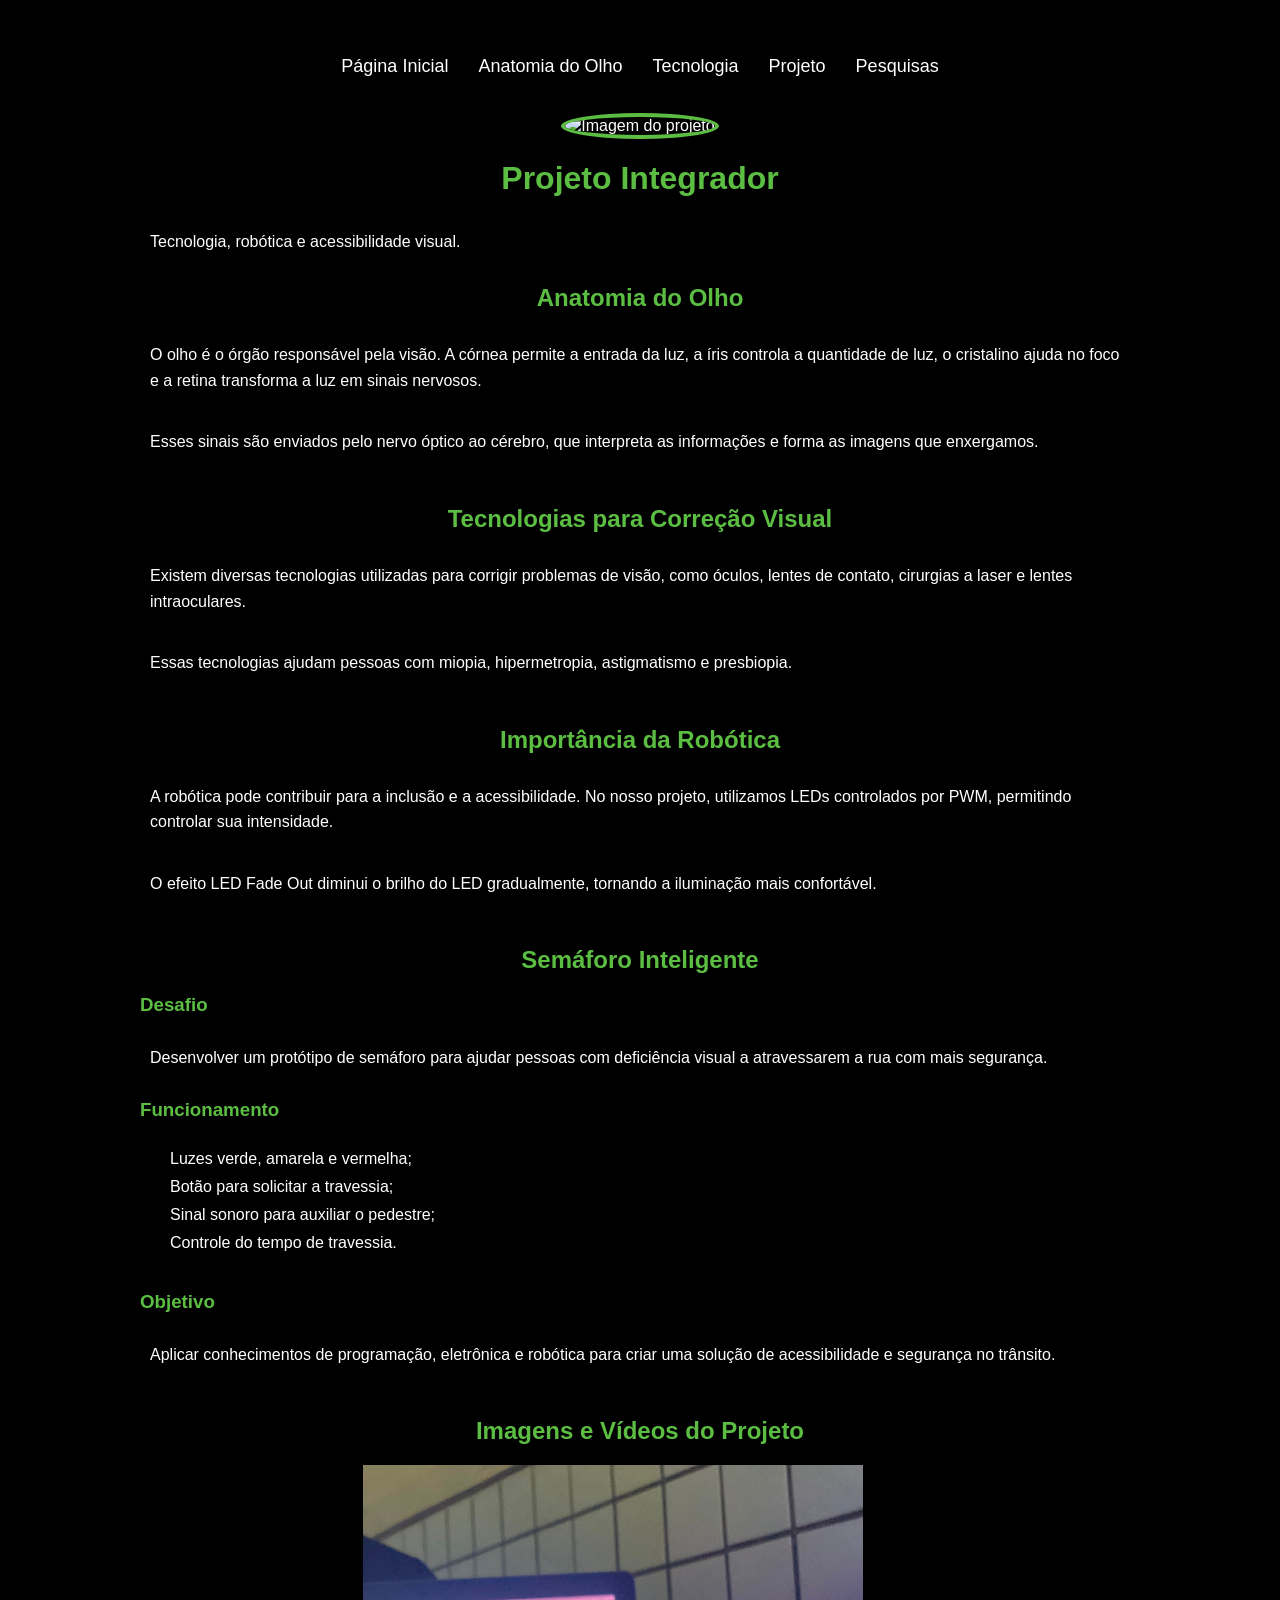
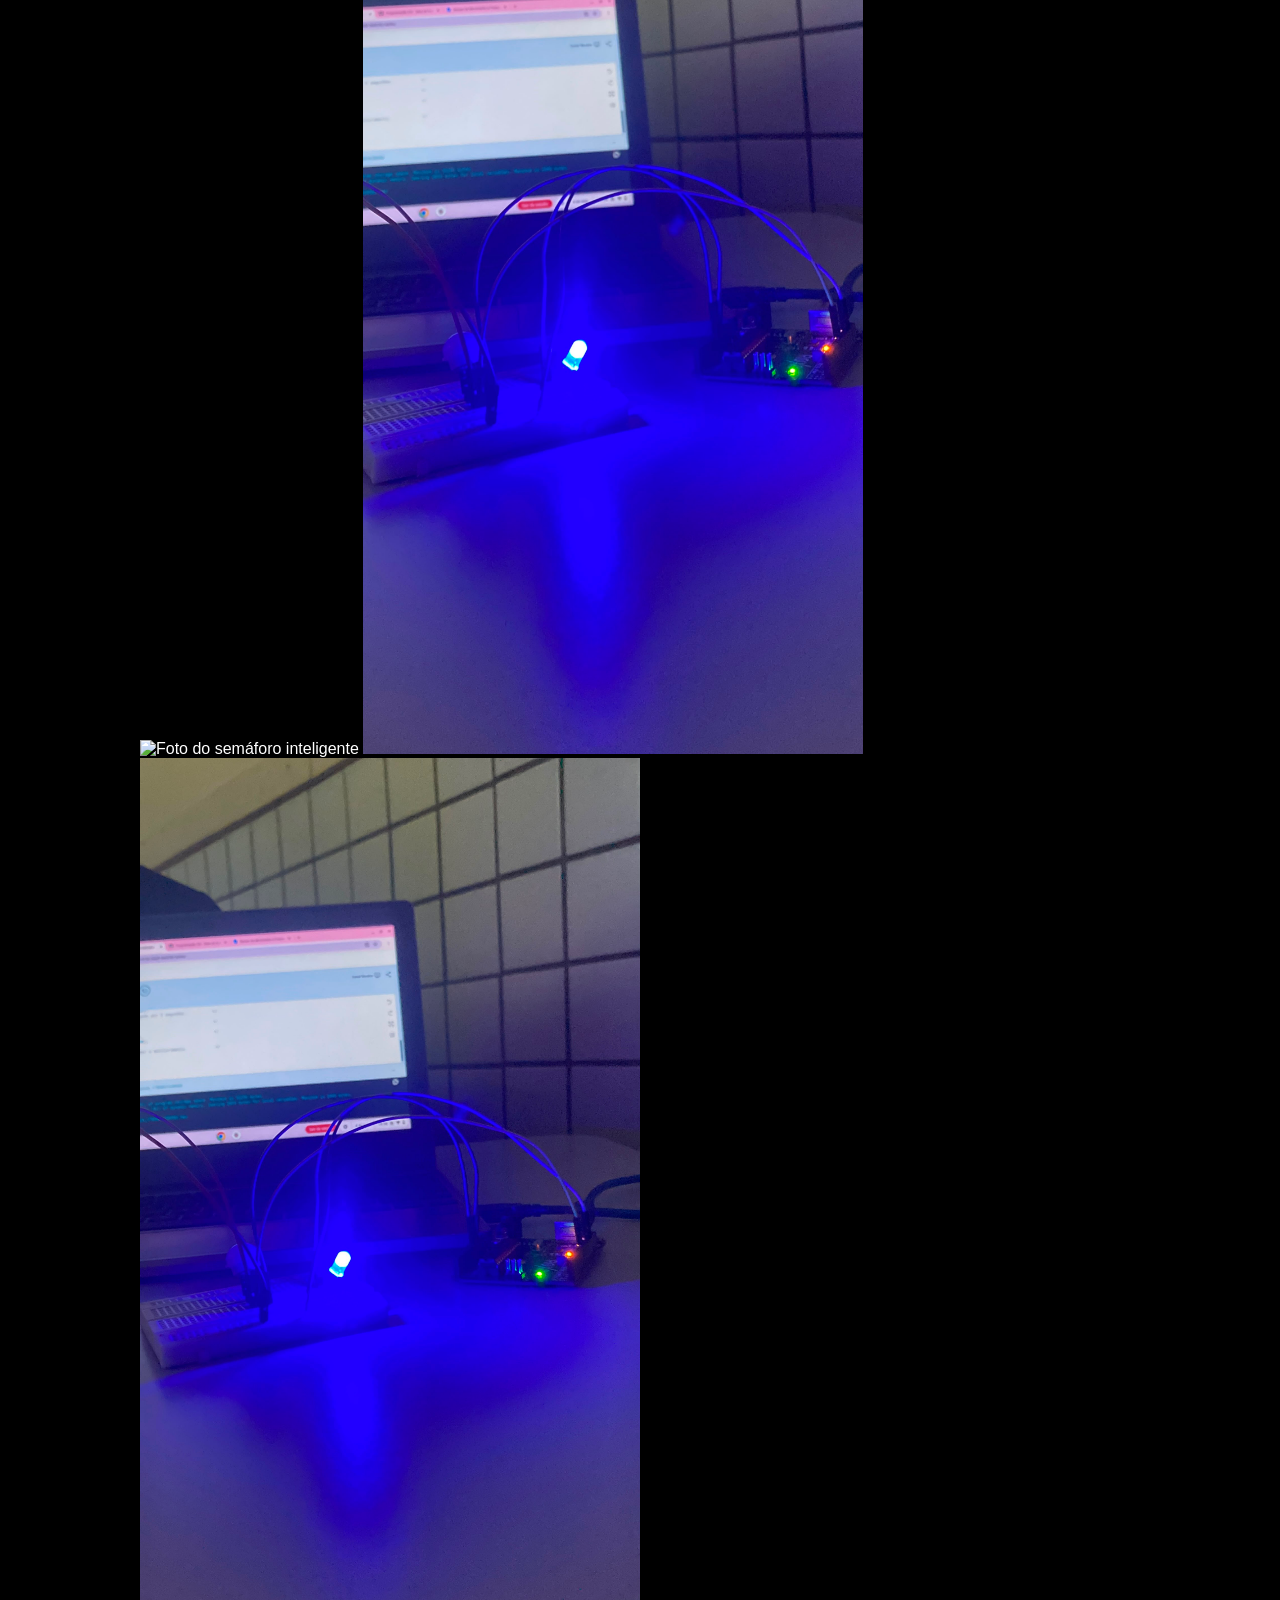
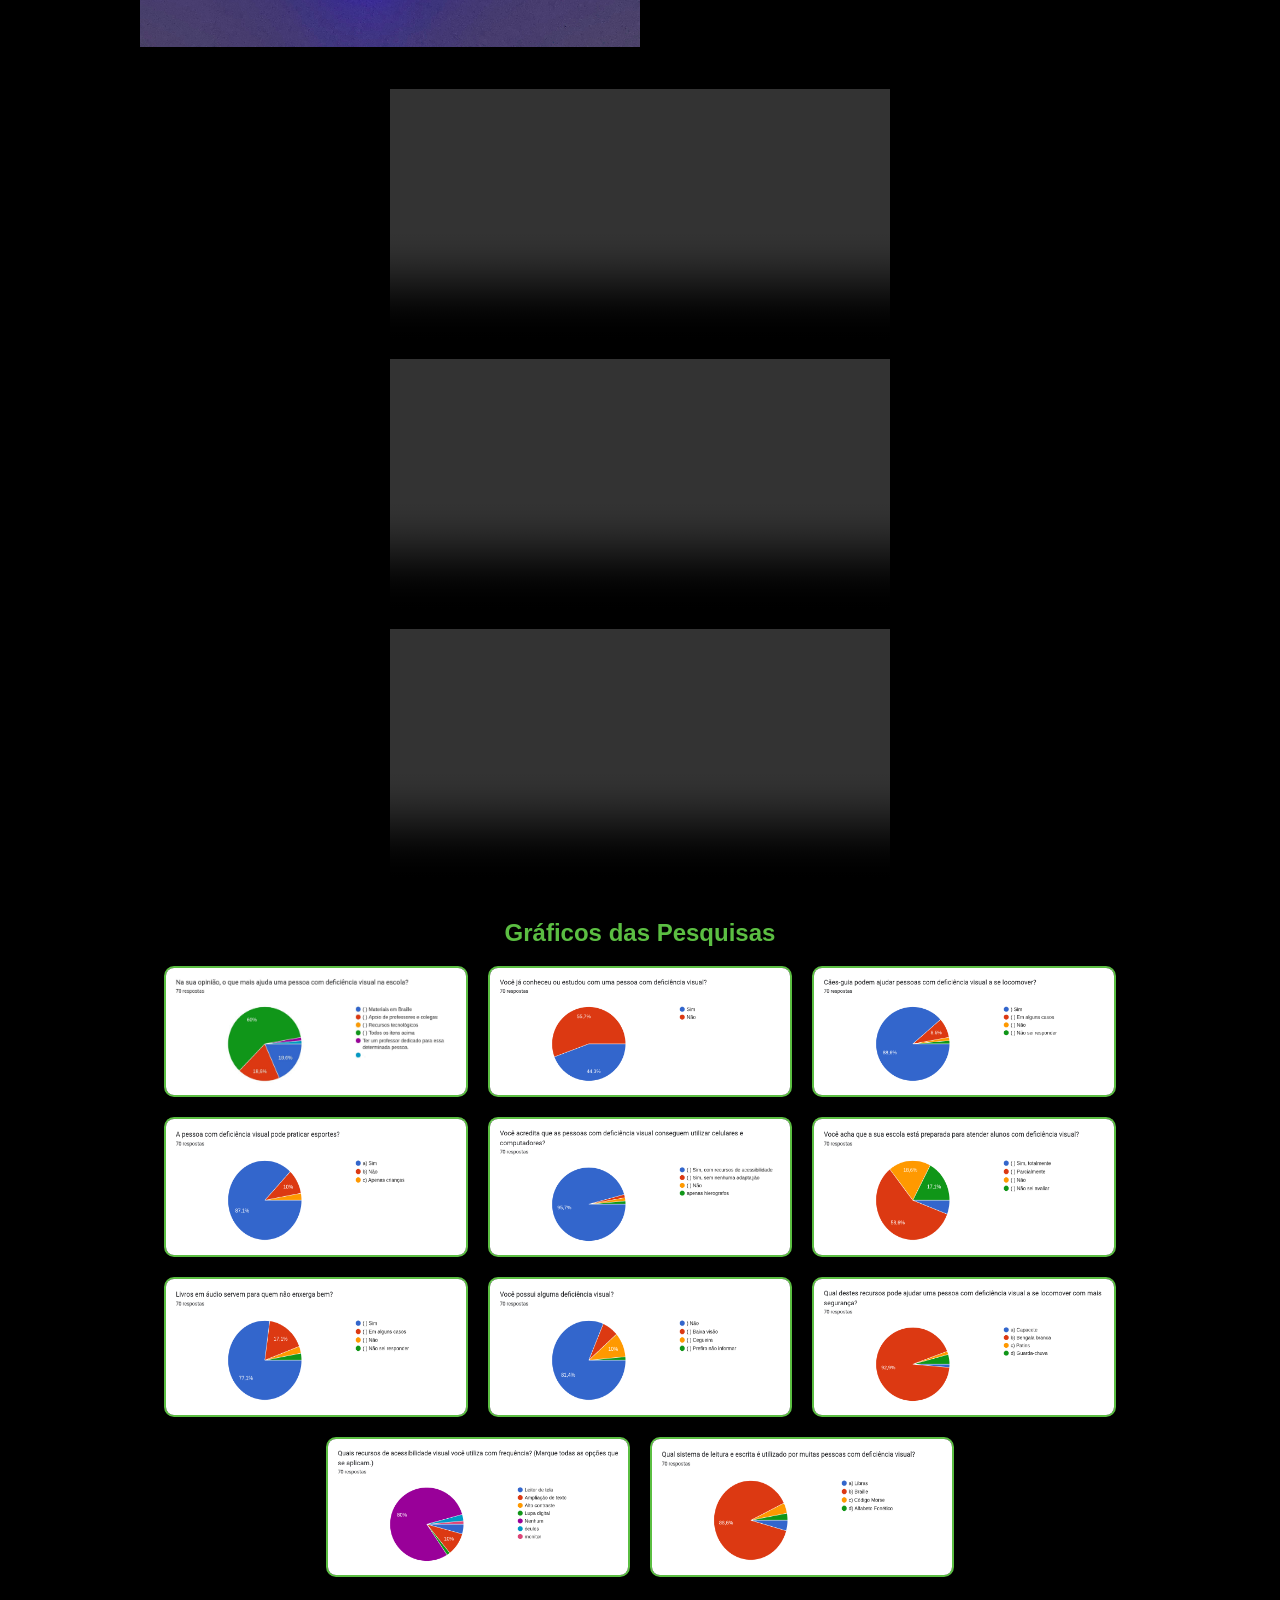
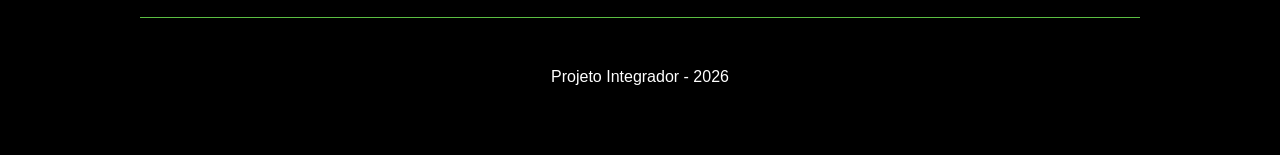
==== index.html @ 828700f5 "mudanca no nome" ====
<!DOCTYPE html>
<html lang="pt-BR">

<head>
    <meta charset="UTF-8">
    <meta name="viewport" content="width=device-width, initial-scale=1.0">

    <title>Projeto Integrador</title>

    <link rel="stylesheet" href="style.css">
</head>

<body>

    <div class="container">

        
        <nav>
            <ul>
                <li><a href="Home.html">Página Inicial</a></li>
                <li><a href="#anatomia">Anatomia do Olho</a></li>
                <li><a href="#tecnologia">Tecnologia</a></li>
                <li><a href="#projeto">Projeto</a></li>
                <li><a href="#pesquisas">Pesquisas</a></li>
            </ul>
        </nav>


    
        <header>
            <div class="center">
                <img src="./img/Adriana.png" alt="Imagem do projeto">
            </div>

            <h1>Projeto Integrador</h1>

            <p>
                Tecnologia, robótica e acessibilidade visual.
            </p>
        </header>


      
        <section id="anatomia">

            <h2>Anatomia do Olho</h2>

            <p>
                O olho é o órgão responsável pela visão. A córnea permite
                a entrada da luz, a íris controla a quantidade de luz,
                o cristalino ajuda no foco e a retina transforma a luz
                em sinais nervosos.
            </p>

            <p>
                Esses sinais são enviados pelo nervo óptico ao cérebro,
                que interpreta as informações e forma as imagens que
                enxergamos.
            </p>

        </section>


        
        <section id="tecnologia">

            <h2>Tecnologias para Correção Visual</h2>

            <p>
                Existem diversas tecnologias utilizadas para corrigir
                problemas de visão, como óculos, lentes de contato,
                cirurgias a laser e lentes intraoculares.
            </p>

            <p>
                Essas tecnologias ajudam pessoas com miopia,
                hipermetropia, astigmatismo e presbiopia.
            </p>

        </section>


     
        <section>

            <h2>Importância da Robótica</h2>

            <p>
                A robótica pode contribuir para a inclusão e a
                acessibilidade. No nosso projeto, utilizamos LEDs
                controlados por PWM, permitindo controlar sua intensidade.
            </p>

            <p>
                O efeito LED Fade Out diminui o brilho do LED
                gradualmente, tornando a iluminação mais confortável.
            </p>

        </section>


  
        <section id="projeto">

            <h2>Semáforo Inteligente</h2>

            <h3>Desafio</h3>

            <p>
                Desenvolver um protótipo de semáforo para ajudar pessoas
                com deficiência visual a atravessarem a rua com mais
                segurança.
            </p>

            <h3>Funcionamento</h3>

            <ul>
                <li>Luzes verde, amarela e vermelha;</li>
                <li>Botão para solicitar a travessia;</li>
                <li>Sinal sonoro para auxiliar o pedestre;</li>
                <li>Controle do tempo de travessia.</li>
            </ul>

            <h3>Objetivo</h3>

            <p>
                Aplicar conhecimentos de programação, eletrônica e
                robótica para criar uma solução de acessibilidade
                e segurança no trânsito.
            </p>

        </section>


        <section>

            <h2>Imagens e Vídeos do Projeto</h2>

            <img  src="./img/FotoSemaforo.jpg"  alt="Foto do semáforo inteligente" width="500">
            <img  src="img/sensor de fumaça para deficientes .jpg"  alt="sensor de fumaça para deficientes" width="500">
            <img  src="img/sensor de movimento.jpg"  alt="sensor de movimento" width="500">
 
            <br><br>

            <video width="500" controls>
                <source
                    src="./img/Video-SemaforoInteligente.mp4"
                    type="video/mp4" >

            </video>
            <video width="500" controls>
                <source
                    src="img/sensor de fumaça.mp4"
                    type="video/mp4" >

            </video>
                        <video width="500" controls>
                <source
                    src="img/video-sensor de movimento.mp4"
                    type="video/mp4" >

            </video>

        </section>


        <section id="pesquisas">

            <h2>Gráficos das Pesquisas</h2>

            <div class="graficos">

                <img src="./Graficos/Grafico-deficiencia.jpg"
                     alt="Gráfico sobre deficiência">

                <img src="./Graficos/Conhece-deficienteVisual.png"
                     alt="Gráfico sobre deficiência visual">

                <img src="./Graficos/CaesGrafico.png"
                     alt="Gráfico sobre cães-guia">

                <img src="./Graficos/DefPraticarEsporte.png"
                     alt="Gráfico sobre prática de esportes">

                <img src="./Graficos/DefusarTac.png"
                     alt="Gráfico sobre tecnologia assistiva">

                <img src="./Graficos/EscolaPreparada.png"
                     alt="Gráfico sobre acessibilidade nas escolas">

                <img src="./Graficos/Livros-em-Audio.png"
                     alt="Gráfico sobre livros em áudio">

                <img src="./Graficos/posui-deficienciVisual.png"
                     alt="Gráfico sobre deficiência visual">

                <img src="./Graficos/Recursos-Ajudar-Pessoas.png"
                     alt="Gráfico sobre recursos de acessibilidade">

                <img src="./Graficos/recursos-de-acessbilidade.png"
                     alt="Gráfico sobre acessibilidade">

                <img src="./Graficos/SistemaLeitura-Escrita.png"
                     alt="Gráfico sobre sistema de leitura e escrita">

            </div>

        </section>


       
        <footer>

            <p>
                Projeto Integrador - 2026
            </p>

        </footer>

    </div>

</body>

</html>
---- style.css ----
body {
    background-color: black;
    color: white;
    font-family: Arial, Helvetica, sans-serif;
    margin: 0;
}

nav {
    padding: 10px;
}

ul {
    display: flex;
    justify-content: center;
    gap: 30px;
    list-style: none;
    padding: 10px;
}

nav a {
    color: white;
    text-decoration: none;
    font-size: 18px;
}

nav a:hover {
    color: #5BBE42;
}

.container {
    max-width: 1000px;
    margin: auto;
    padding: 20px;
}

.center {
    text-align: center;
}



header img {
    width: 200px;
    height: 200px;
    border-radius: 50%;
    border: 4px solid #5BBE42;
}



h1 {
    color: #5BBE42;
    text-align: center;
}

h2 {
    color: #5BBE42;
    text-align: center;
}

h3 {
    color: #5BBE42;
}



p {
    line-height: 1.6;
    padding: 10px;
}



section {
    margin-bottom: 40px;
}



section ul {
    display: block;
    padding: 10px 30px;
}

section li {
    margin-bottom: 10px;
}



video {
    width: 500px;
    max-width: 100%;
    display: block;
    margin: 20px auto;
}



.graficos {
    display: flex;
    flex-wrap: wrap;
    justify-content: center;
    gap: 20px;
}

.graficos img {
    width: 300px;
    height: auto;
    border: 2px solid #5BBE42;
    border-radius: 10px;
}



footer {
    text-align: center;
    border-top: 1px solid #5BBE42;
    margin-top: 30px;
    padding: 20px;
}
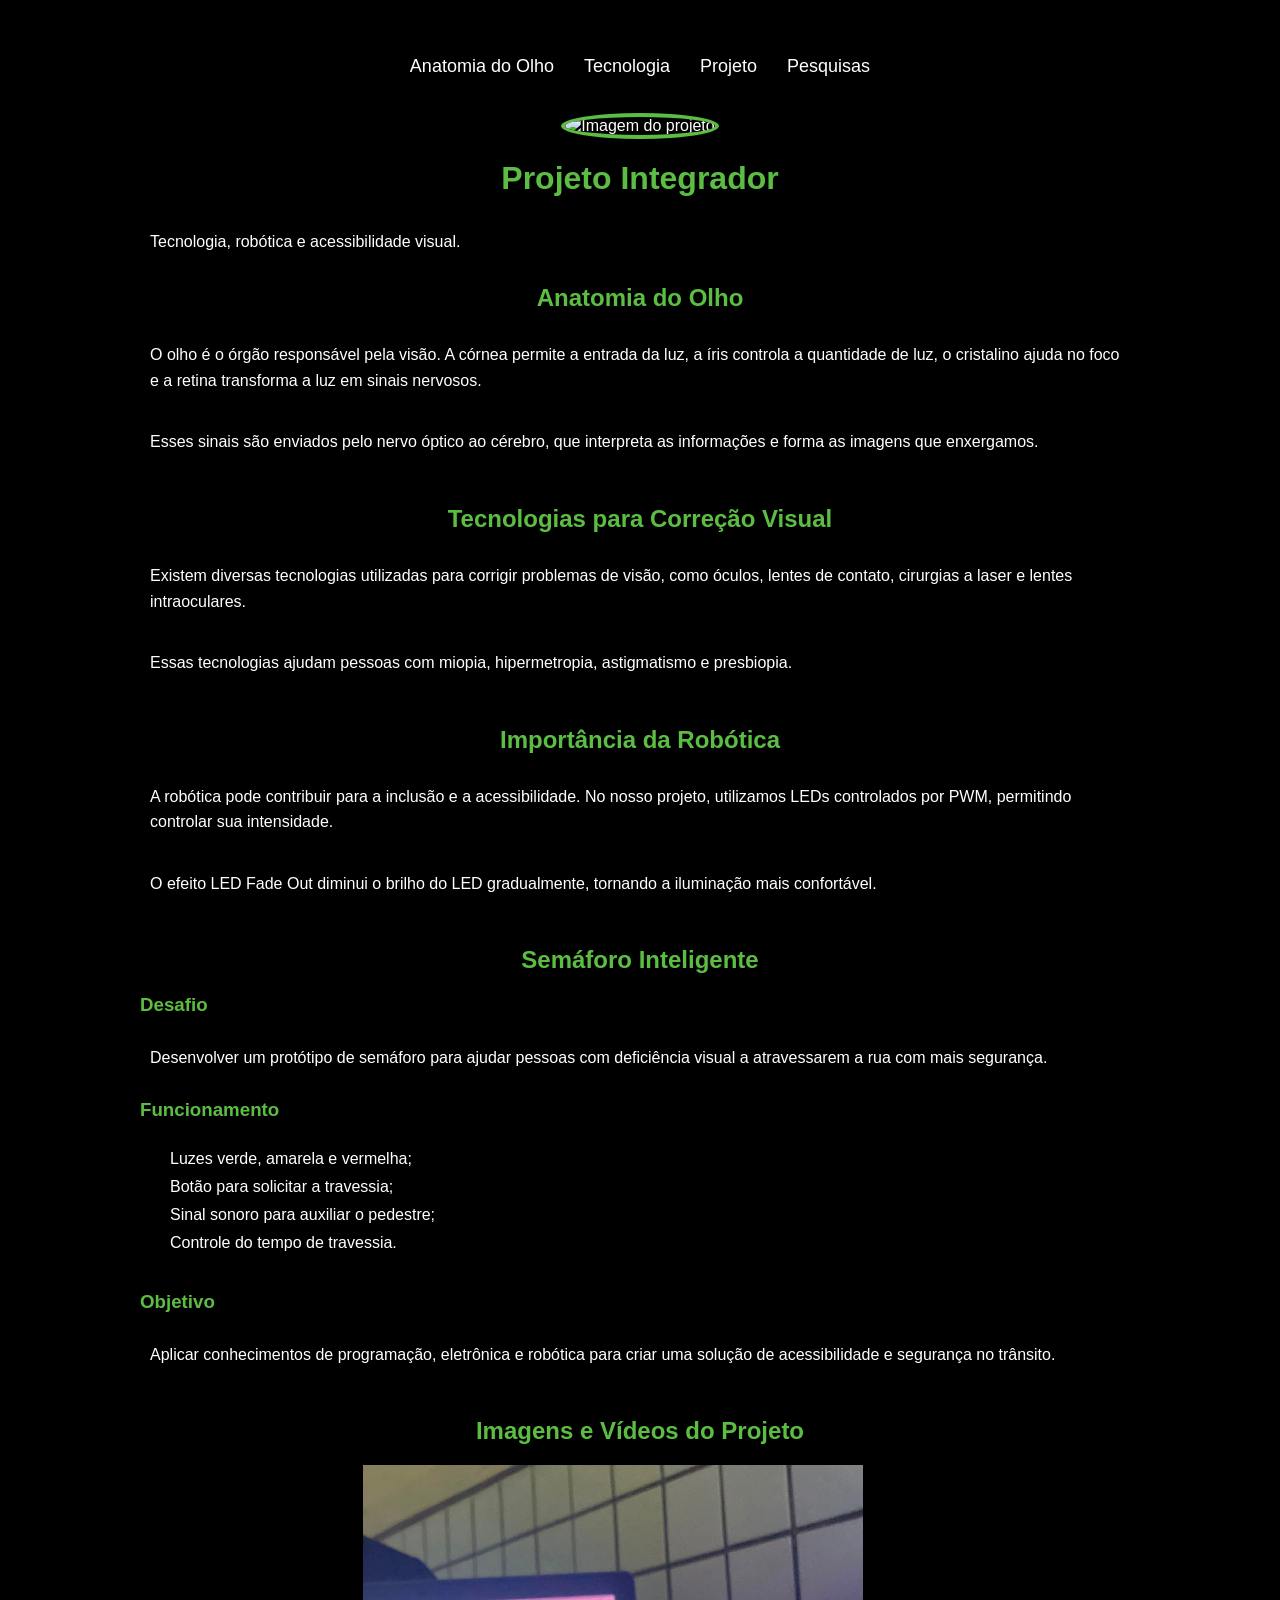
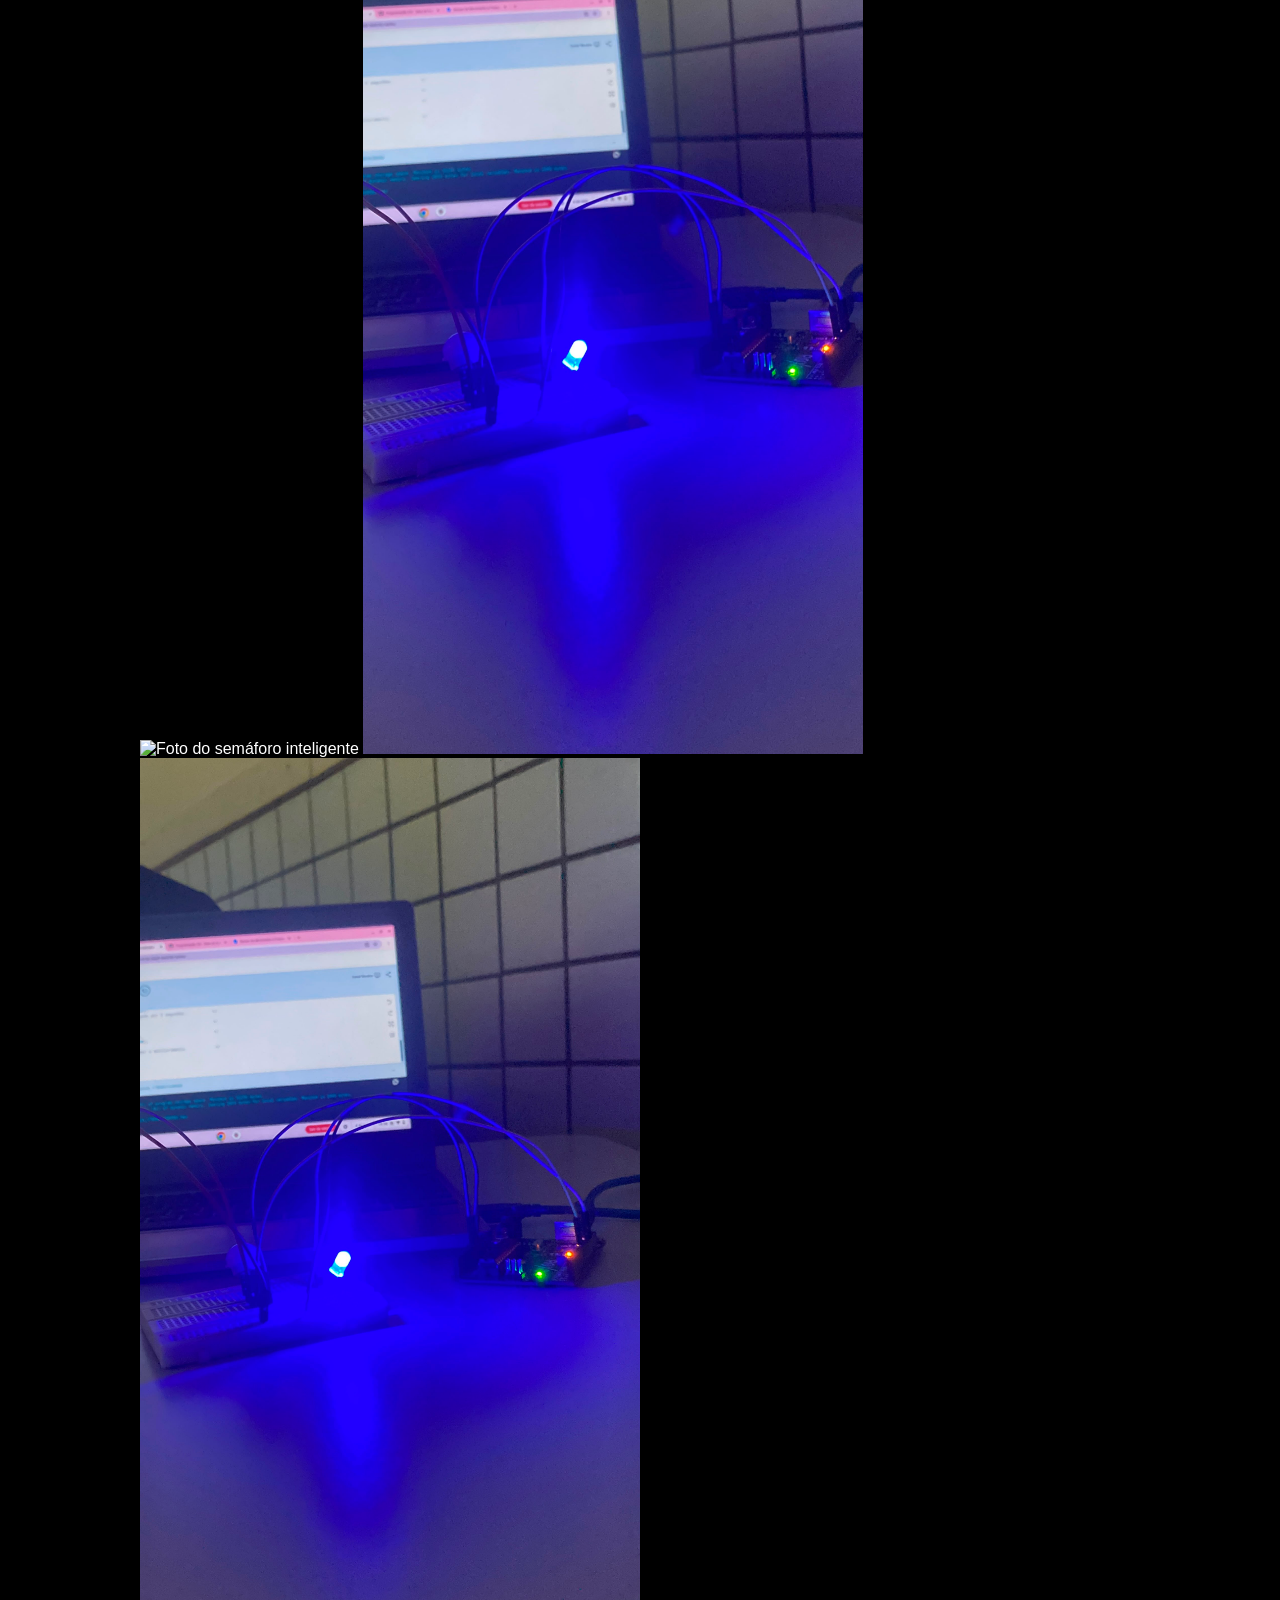
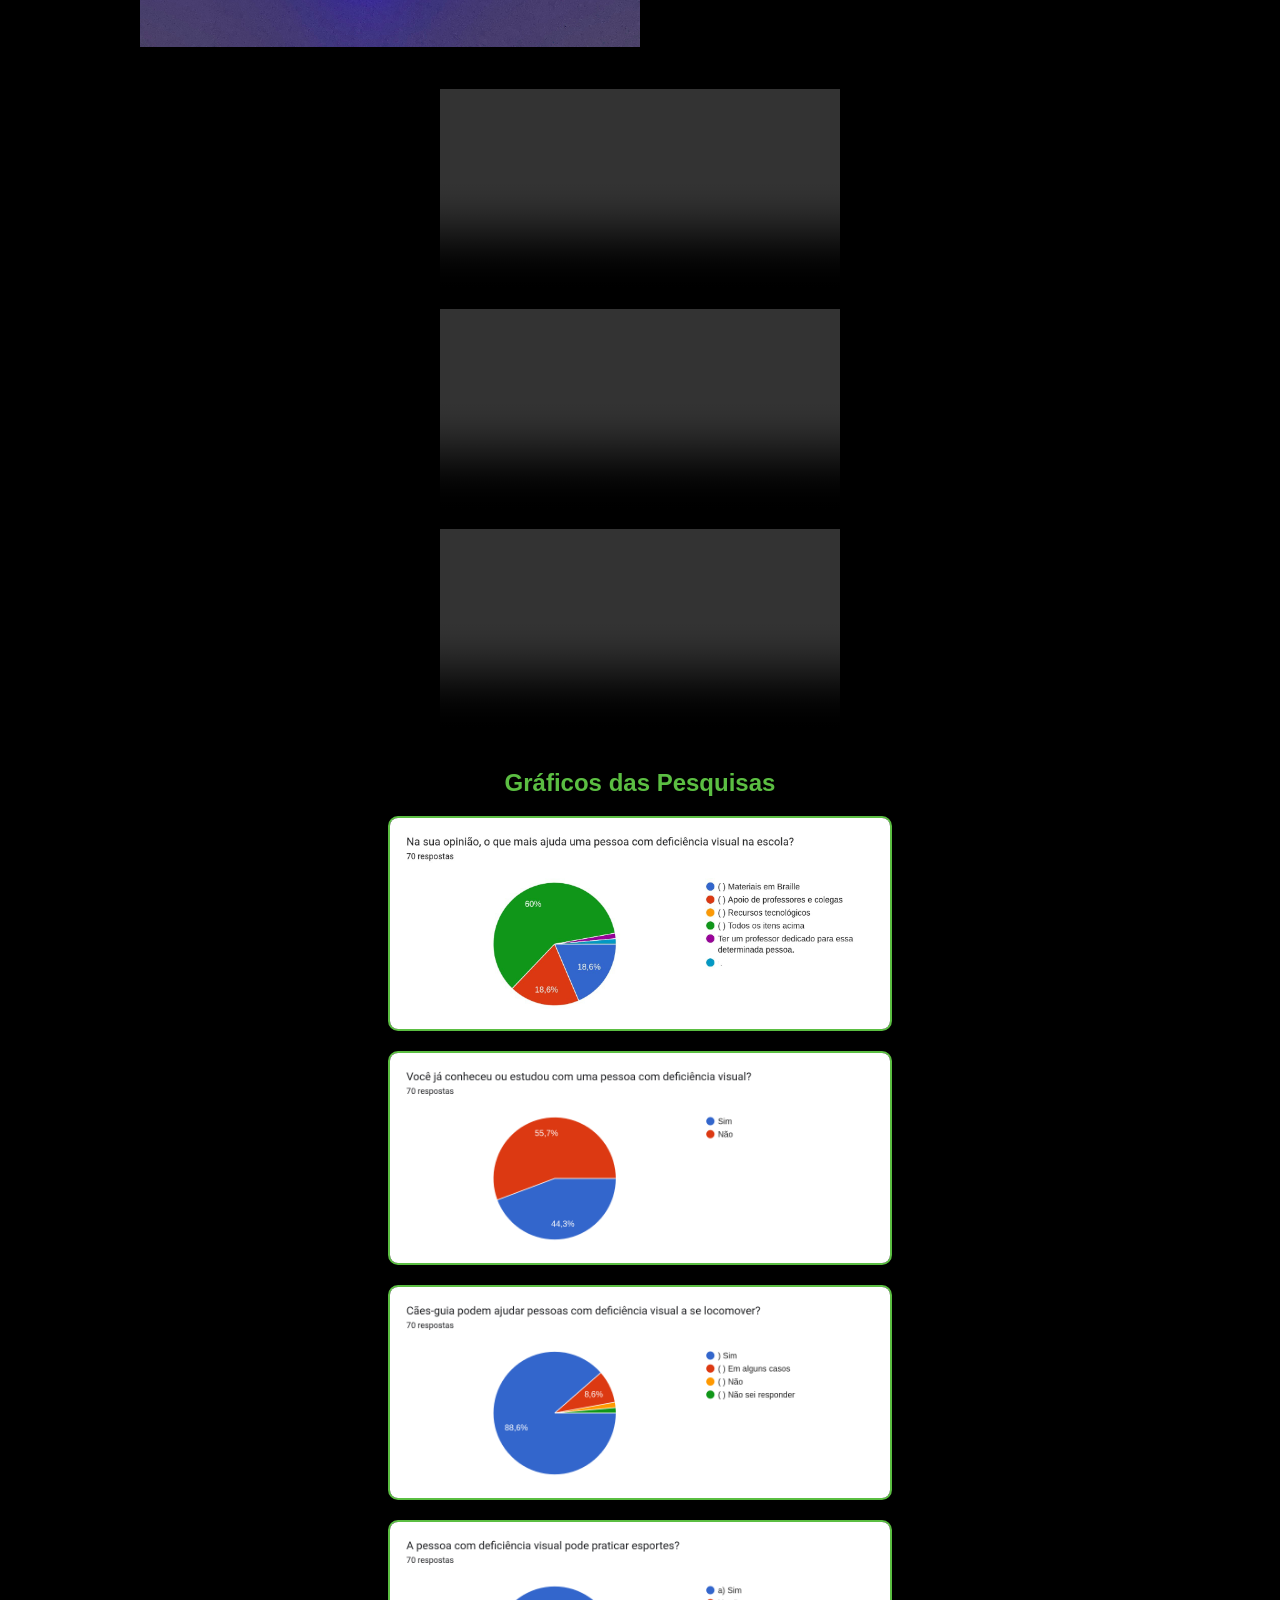
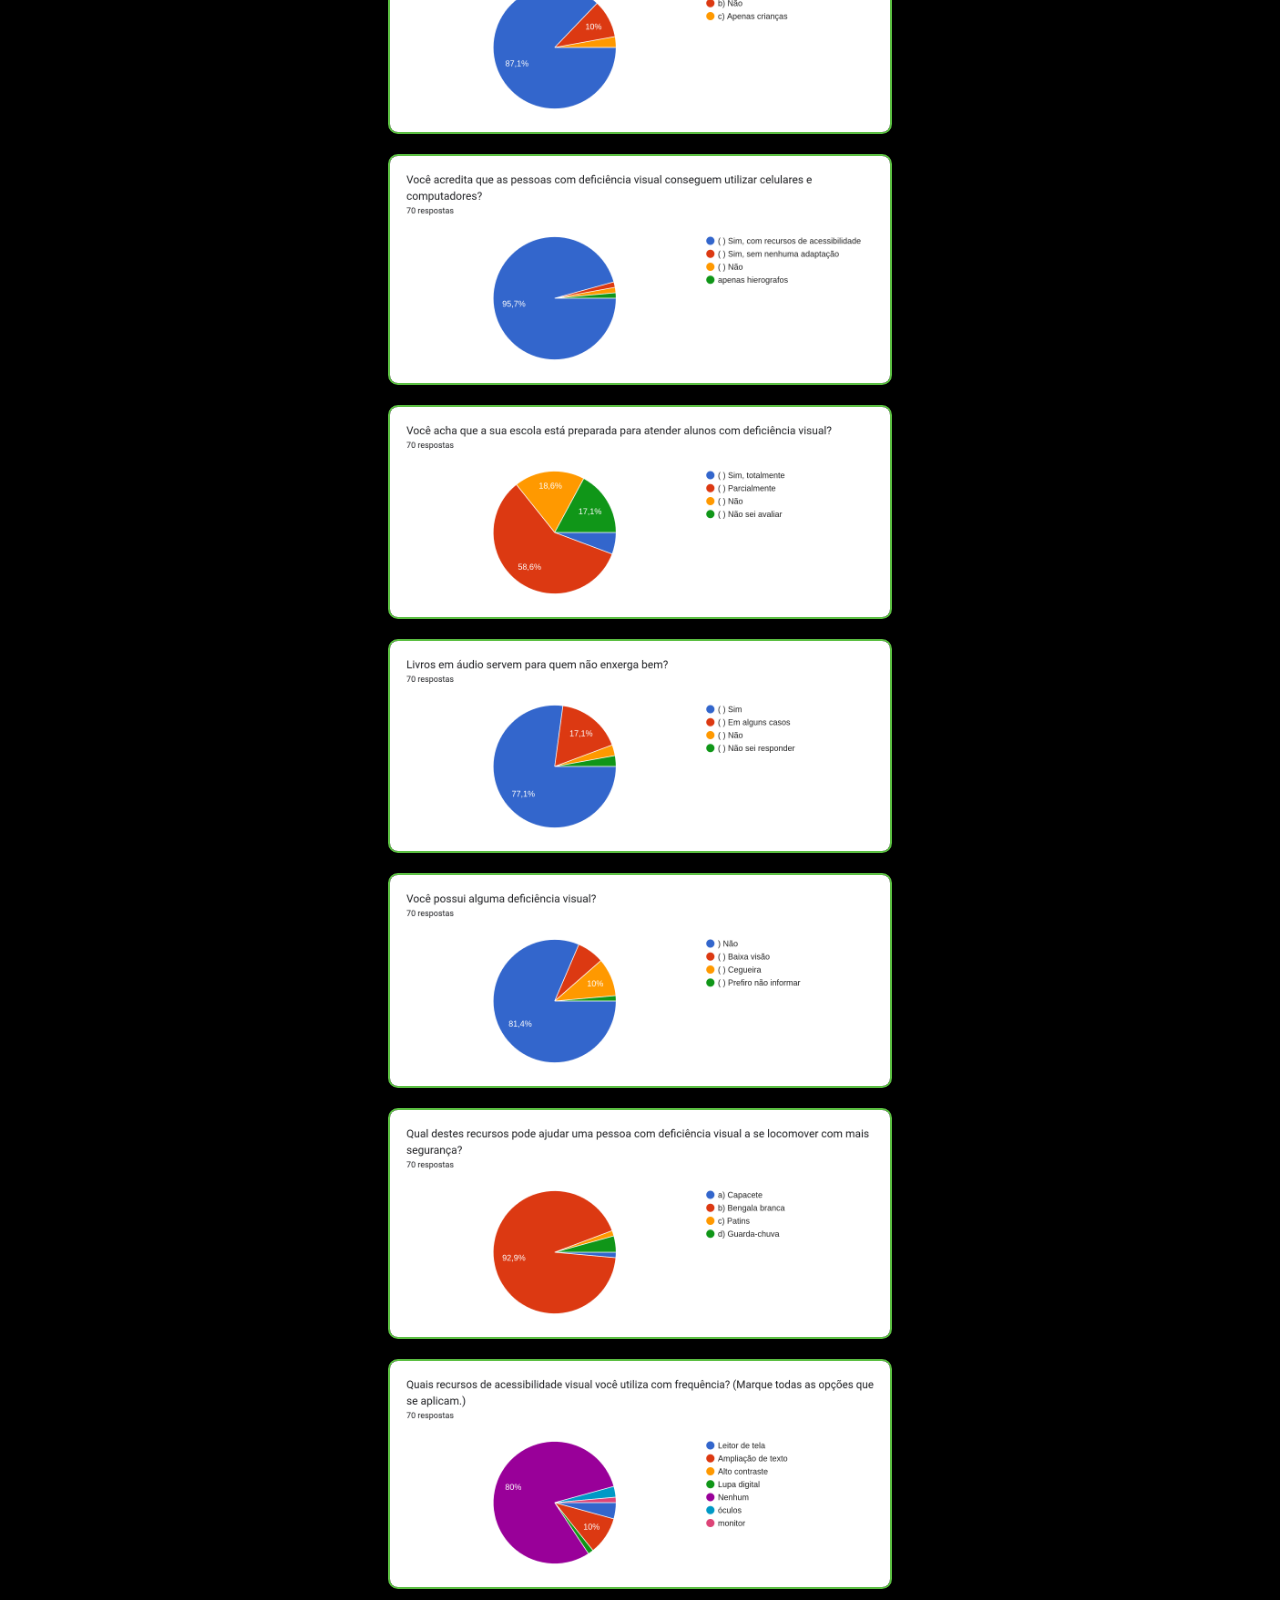
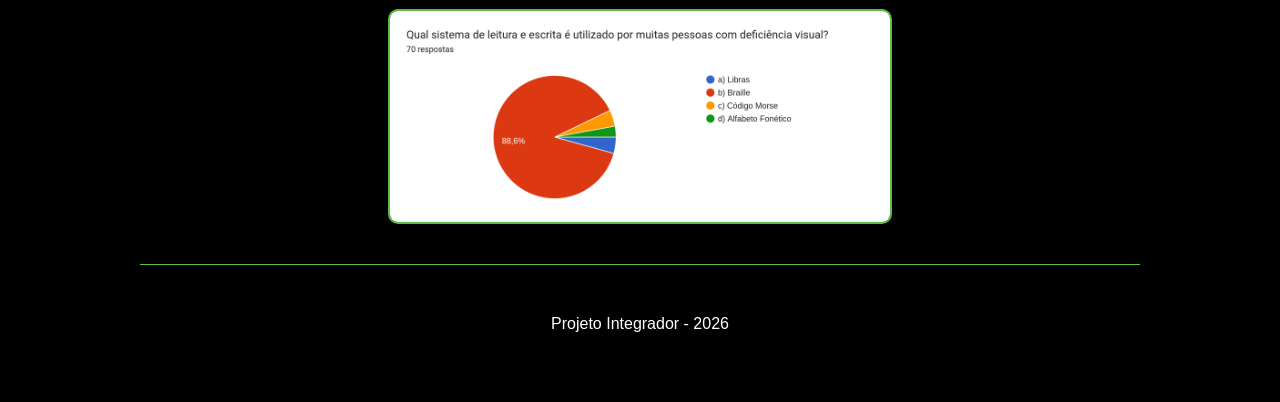
==== commit 239e6943: "remodelacao do tamanho da imagem e video" ====
--- a/index.html
+++ b/index.html
@@ -17,7 +17,6 @@
         
         <nav>
             <ul>
-                <li><a href="Home.html">Página Inicial</a></li>
                 <li><a href="#anatomia">Anatomia do Olho</a></li>
                 <li><a href="#tecnologia">Tecnologia</a></li>
                 <li><a href="#projeto">Projeto</a></li>
@@ -145,18 +144,21 @@
             <video width="500" controls>
                 <source
                     src="./img/Video-SemaforoInteligente.mp4"
+                    alt="Video semaforo Inteligente"
                     type="video/mp4" >
 
             </video>
             <video width="500" controls>
                 <source
                     src="img/sensor de fumaça.mp4"
+                    alt="Video sensor de fumaça"
                     type="video/mp4" >
 
             </video>
                         <video width="500" controls>
                 <source
                     src="img/video-sensor de movimento.mp4"
+                    alt="Video sensor de movimento"
                     type="video/mp4" >
 
             </video>
--- a/style.css
+++ b/style.css
@@ -89,7 +89,7 @@
 
 
 video {
-    width: 500px;
+    width: 400px;
     max-width: 100%;
     display: block;
     margin: 20px auto;
@@ -105,7 +105,7 @@
 }
 
 .graficos img {
-    width: 300px;
+    width: 500px;
     height: auto;
     border: 2px solid #5BBE42;
     border-radius: 10px;
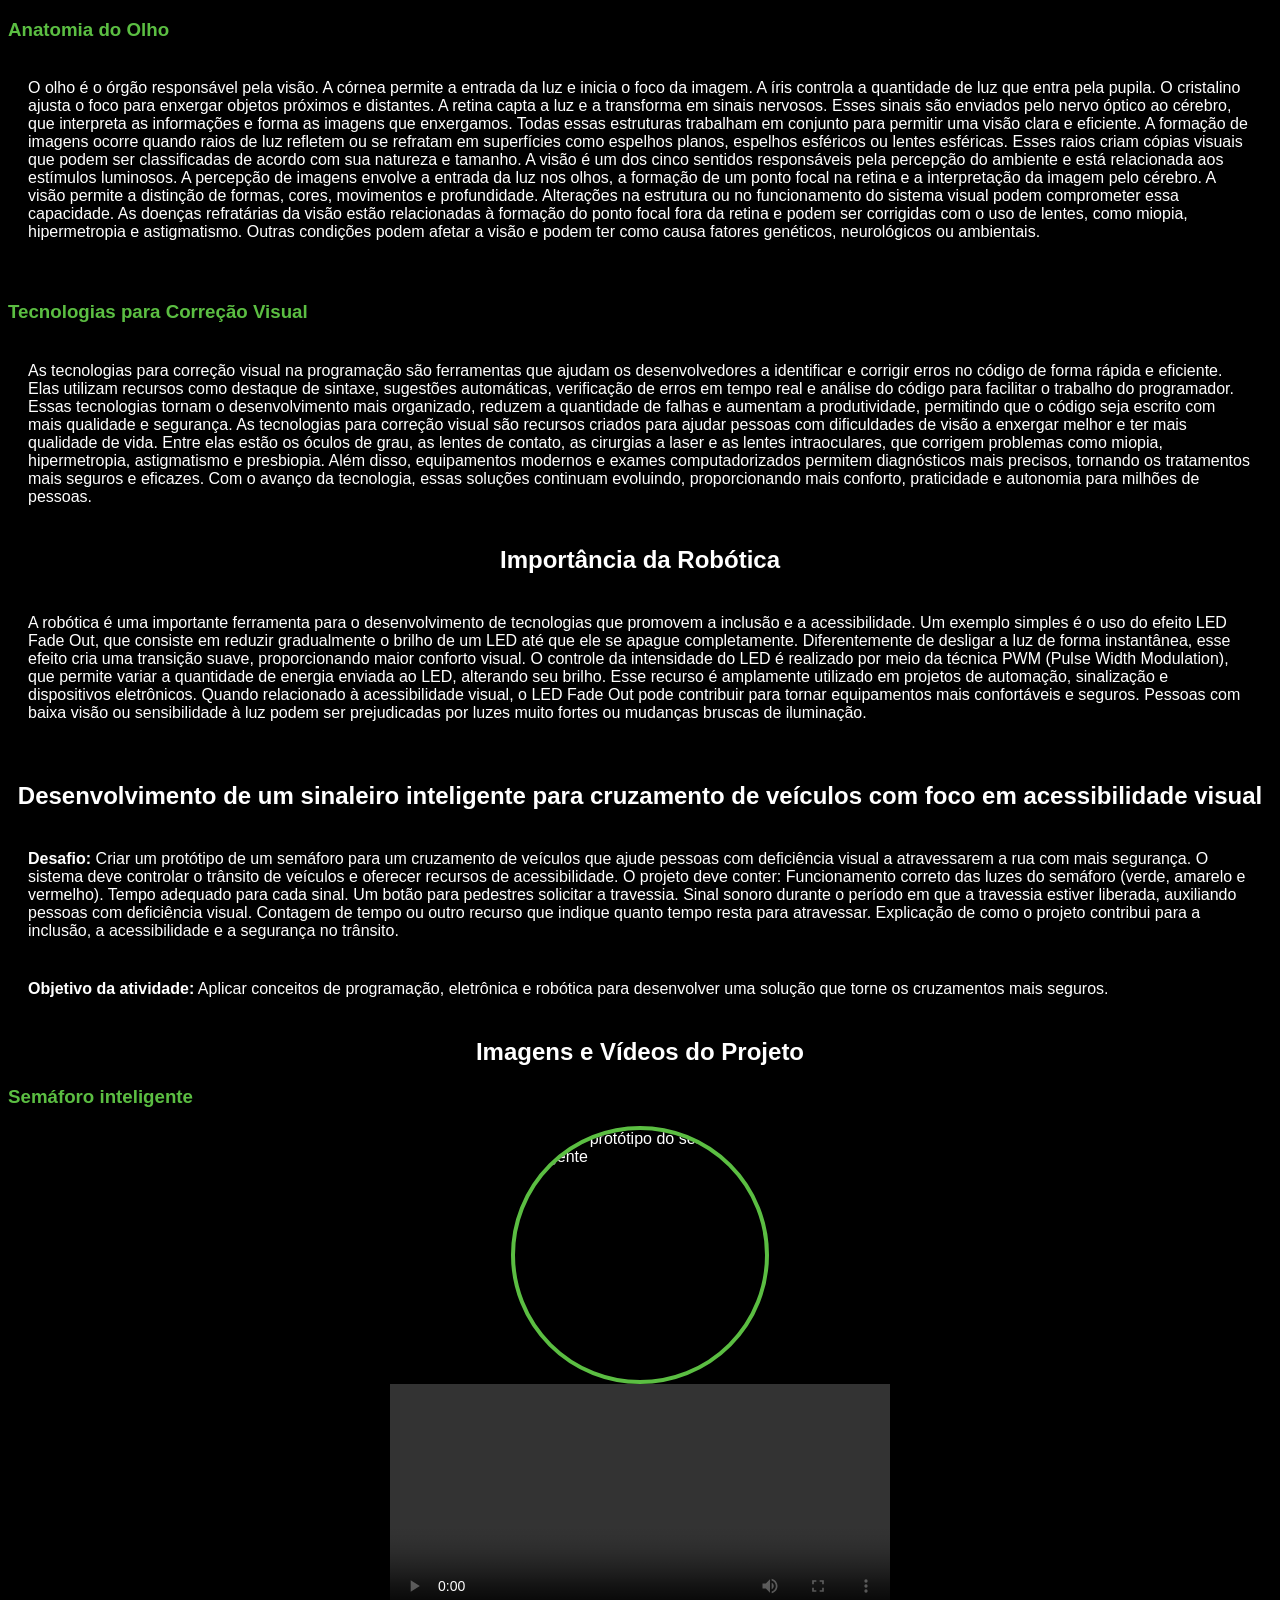
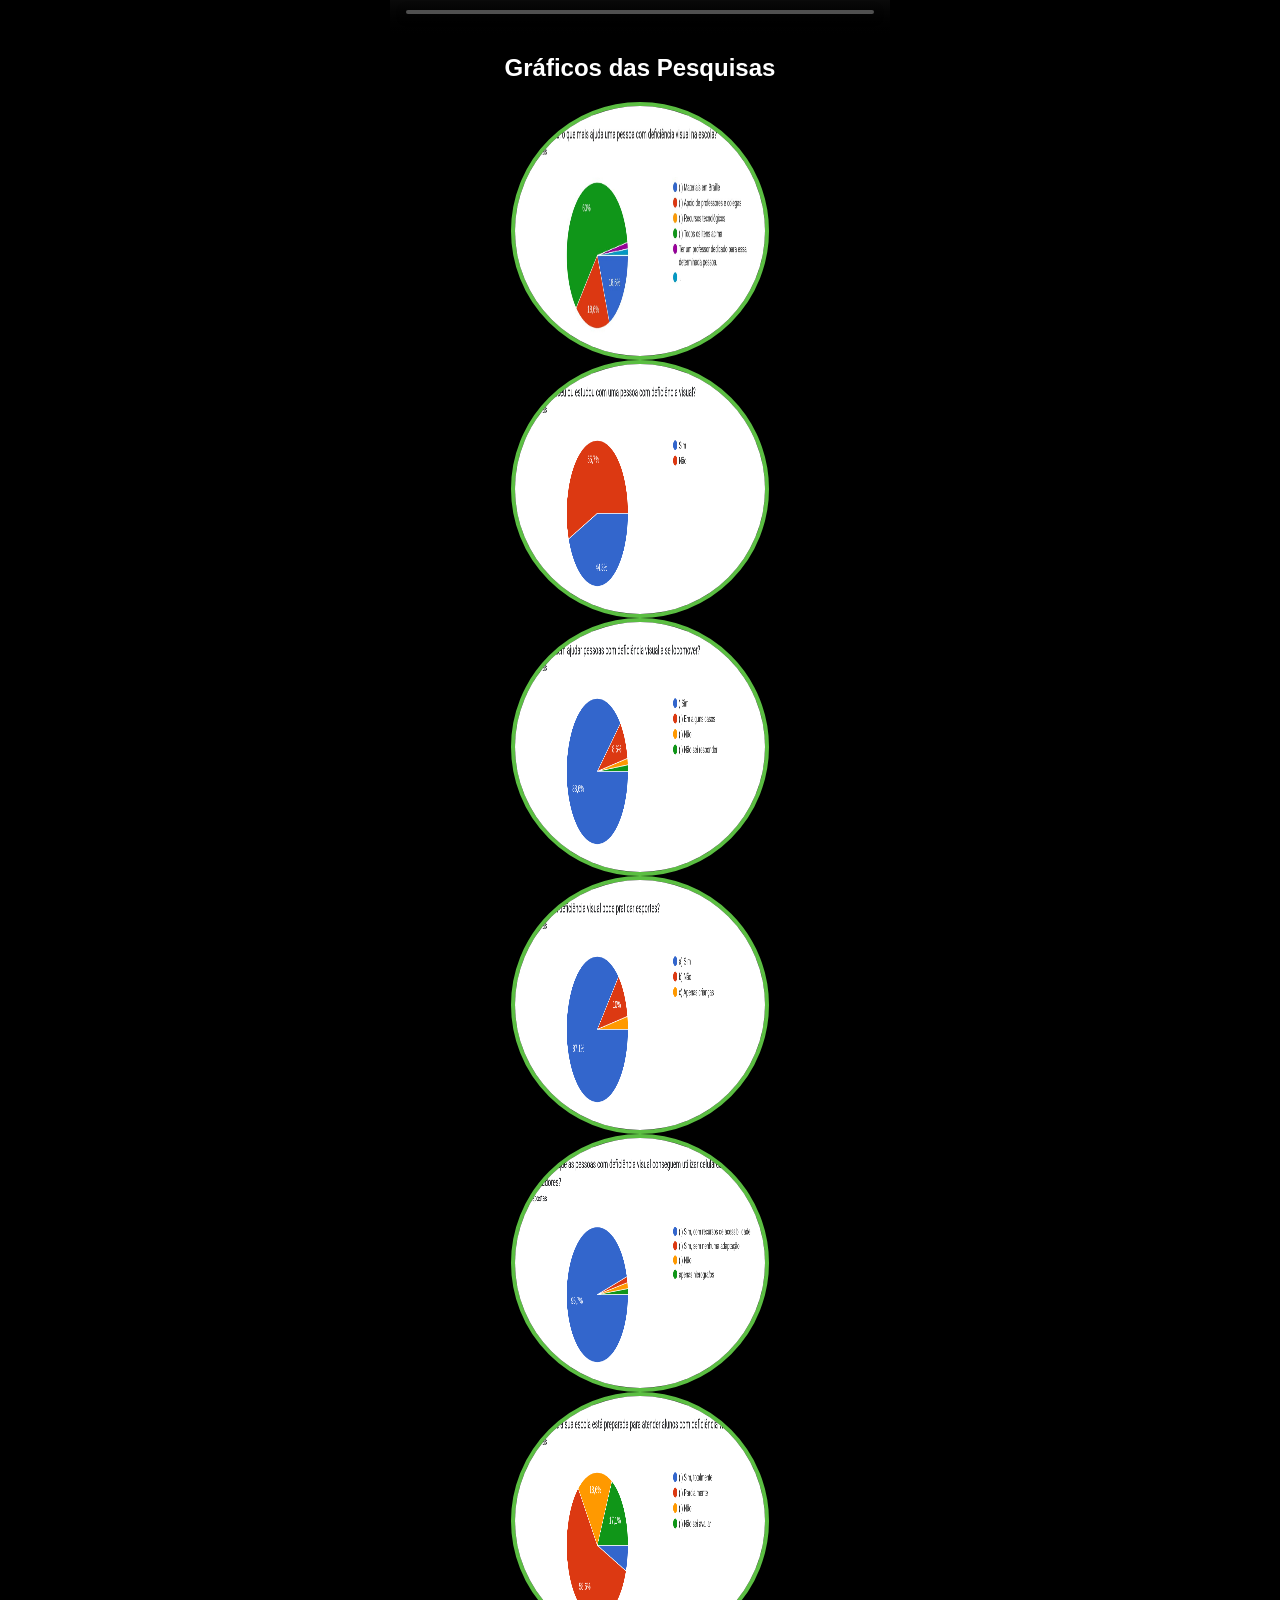
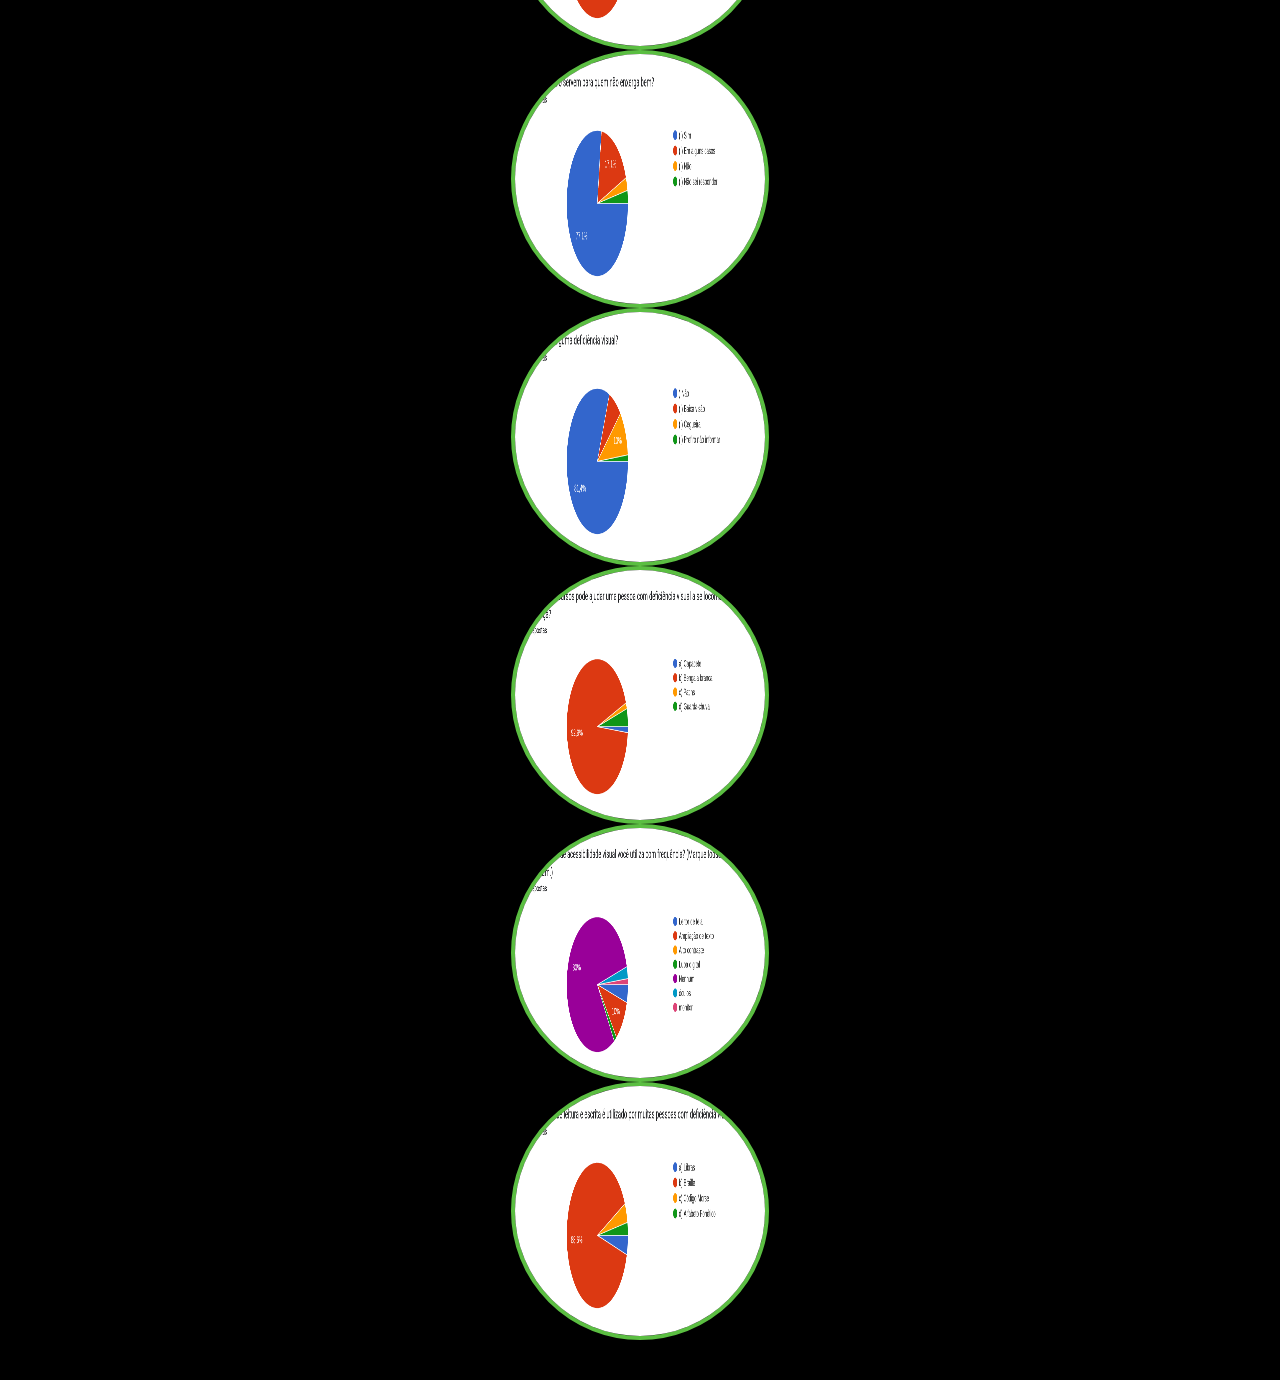
==== commit bc17cd4e: "remodelando" ====
--- a/index.html
+++ b/index.html
@@ -1,8 +1,9 @@
 <!DOCTYPE html>
-<html lang="pt-BR">
+<html lang="pt-br">
 
 <head>
     <meta charset="UTF-8">
+    <meta http-equiv="X-UA-Compatible" content="IE=edge">
     <meta name="viewport" content="width=device-width, initial-scale=1.0">
 
     <title>Projeto Integrador</title>
@@ -12,214 +13,169 @@
 
 <body>
 
-    <div class="container">
+    <header>
 
-        
-        <nav>
-            <ul>
-                <li><a href="#anatomia">Anatomia do Olho</a></li>
-                <li><a href="#tecnologia">Tecnologia</a></li>
-                <li><a href="#projeto">Projeto</a></li>
-                <li><a href="#pesquisas">Pesquisas</a></li>
-            </ul>
-        </nav>
-
-
-    
-        <header>
-            <div class="center">
-                <img src="./img/Adriana.png" alt="Imagem do projeto">
-            </div>
-
-            <h1>Projeto Integrador</h1>
+        <section>
+            <h3>Anatomia do Olho</h3>
 
             <p>
-                Tecnologia, robótica e acessibilidade visual.
+                O olho é o órgão responsável pela visão. A córnea permite a entrada da luz e inicia o foco da
+                imagem. A íris controla a quantidade de luz que entra pela pupila. O cristalino ajusta o foco
+                para enxergar objetos próximos e distantes. A retina capta a luz e a transforma em sinais
+                nervosos. Esses sinais são enviados pelo nervo óptico ao cérebro, que interpreta as informações
+                e forma as imagens que enxergamos.
+
+                Todas essas estruturas trabalham em conjunto para permitir uma visão clara e eficiente.
+
+                A formação de imagens ocorre quando raios de luz refletem ou se refratam em superfícies como
+                espelhos planos, espelhos esféricos ou lentes esféricas. Esses raios criam cópias visuais que
+                podem ser classificadas de acordo com sua natureza e tamanho.
+
+                A visão é um dos cinco sentidos responsáveis pela percepção do ambiente e está relacionada aos
+                estímulos luminosos. A percepção de imagens envolve a entrada da luz nos olhos, a formação de um
+                ponto focal na retina e a interpretação da imagem pelo cérebro. A visão permite a distinção de
+                formas, cores, movimentos e profundidade.
+
+                Alterações na estrutura ou no funcionamento do sistema visual podem comprometer essa capacidade.
+                As doenças refratárias da visão estão relacionadas à formação do ponto focal fora da retina e
+                podem ser corrigidas com o uso de lentes, como miopia, hipermetropia e astigmatismo. Outras
+                condições podem afetar a visão e podem ter como causa fatores genéticos, neurológicos ou
+                ambientais.
             </p>
-        </header>
-
-
-      
-        <section id="anatomia">
-
-            <h2>Anatomia do Olho</h2>
-
-            <p>
-                O olho é o órgão responsável pela visão. A córnea permite
-                a entrada da luz, a íris controla a quantidade de luz,
-                o cristalino ajuda no foco e a retina transforma a luz
-                em sinais nervosos.
-            </p>
-
-            <p>
-                Esses sinais são enviados pelo nervo óptico ao cérebro,
-                que interpreta as informações e forma as imagens que
-                enxergamos.
-            </p>
-
         </section>
 
 
-        
-        <section id="tecnologia">
-
-            <h2>Tecnologias para Correção Visual</h2>
+        <section>
+            <h3>Tecnologias para Correção Visual</h3>
 
             <p>
-                Existem diversas tecnologias utilizadas para corrigir
-                problemas de visão, como óculos, lentes de contato,
-                cirurgias a laser e lentes intraoculares.
+                As tecnologias para correção visual na programação são ferramentas que ajudam os desenvolvedores
+                a identificar e corrigir erros no código de forma rápida e eficiente. Elas utilizam recursos
+                como destaque de sintaxe, sugestões automáticas, verificação de erros em tempo real e análise
+                do código para facilitar o trabalho do programador.
+
+                Essas tecnologias tornam o desenvolvimento mais organizado, reduzem a quantidade de falhas e
+                aumentam a produtividade, permitindo que o código seja escrito com mais qualidade e segurança.
+
+                As tecnologias para correção visual são recursos criados para ajudar pessoas com dificuldades
+                de visão a enxergar melhor e ter mais qualidade de vida. Entre elas estão os óculos de grau,
+                as lentes de contato, as cirurgias a laser e as lentes intraoculares, que corrigem problemas
+                como miopia, hipermetropia, astigmatismo e presbiopia.
+
+                Além disso, equipamentos modernos e exames computadorizados permitem diagnósticos mais precisos,
+                tornando os tratamentos mais seguros e eficazes. Com o avanço da tecnologia, essas soluções
+                continuam evoluindo, proporcionando mais conforto, praticidade e autonomia para milhões de
+                pessoas.
             </p>
 
-            <p>
-                Essas tecnologias ajudam pessoas com miopia,
-                hipermetropia, astigmatismo e presbiopia.
-            </p>
-
-        </section>
-
-
-     
-        <section>
 
             <h2>Importância da Robótica</h2>
 
             <p>
-                A robótica pode contribuir para a inclusão e a
-                acessibilidade. No nosso projeto, utilizamos LEDs
-                controlados por PWM, permitindo controlar sua intensidade.
+                A robótica é uma importante ferramenta para o desenvolvimento de tecnologias que promovem a
+                inclusão e a acessibilidade.
+
+                Um exemplo simples é o uso do efeito LED Fade Out, que consiste em reduzir gradualmente o brilho
+                de um LED até que ele se apague completamente.
+
+                Diferentemente de desligar a luz de forma instantânea, esse efeito cria uma transição suave,
+                proporcionando maior conforto visual.
+
+                O controle da intensidade do LED é realizado por meio da técnica PWM (Pulse Width Modulation),
+                que permite variar a quantidade de energia enviada ao LED, alterando seu brilho.
+
+                Esse recurso é amplamente utilizado em projetos de automação, sinalização e dispositivos
+                eletrônicos.
+
+                Quando relacionado à acessibilidade visual, o LED Fade Out pode contribuir para tornar
+                equipamentos mais confortáveis e seguros.
+
+                Pessoas com baixa visão ou sensibilidade à luz podem ser prejudicadas por luzes muito fortes
+                ou mudanças bruscas de iluminação.
+            </p>
+        </section>
+
+    </header>
+
+
+    <main>
+
+        <section>
+
+            <h2>
+                Desenvolvimento de um sinaleiro inteligente para cruzamento de veículos
+                com foco em acessibilidade visual
+            </h2>
+
+            <p>
+                <strong>Desafio:</strong> Criar um protótipo de um semáforo para um cruzamento de veículos
+                que ajude pessoas com deficiência visual a atravessarem a rua com mais segurança.
+
+                O sistema deve controlar o trânsito de veículos e oferecer recursos de acessibilidade.
+
+                O projeto deve conter:
+
+                Funcionamento correto das luzes do semáforo (verde, amarelo e vermelho).
+                Tempo adequado para cada sinal.
+                Um botão para pedestres solicitar a travessia.
+                Sinal sonoro durante o período em que a travessia estiver liberada, auxiliando pessoas com
+                deficiência visual.
+                Contagem de tempo ou outro recurso que indique quanto tempo resta para atravessar.
+                Explicação de como o projeto contribui para a inclusão, a acessibilidade e a segurança no
+                trânsito.
             </p>
 
             <p>
-                O efeito LED Fade Out diminui o brilho do LED
-                gradualmente, tornando a iluminação mais confortável.
+                <strong>Objetivo da atividade:</strong> Aplicar conceitos de programação, eletrônica e robótica
+                para desenvolver uma solução que torne os cruzamentos mais seguros.
             </p>
+
+
+            <!-- IMAGEM E VÍDEO DO PROJETO -->
+
+            <h2>Imagens e Vídeos do Projeto</h2>
+
+            <h3>Semáforo inteligente</h3>
+
+            <img src="img/FotoSemaforo.jpg" alt="Foto do protótipo do semáforo inteligente">
+
+            <video controls>
+                <source src="img/Video-SemaforoInteligente.mp4" type="video/mp4">
+
+                Seu navegador não suporta a reprodução de vídeo.
+            </video>
+
+
+            <!-- GRÁFICOS -->
+
+            <h2>Gráficos das Pesquisas</h2>
+
+            <img src="Graficos/Grafico-deficiencia.jpg" alt="Gráfico sobre deficiência visual">
+
+            <img src="Graficos/Conhece-deficienteVisual.png"
+                alt="Gráfico sobre conhecimento de pessoas com deficiência visual">
+
+            <img src="Graficos/CaesGrafico.png" alt="Gráfico sobre cães de assistência">
+
+            <img src="Graficos/DefPraticarEsporte.png" alt="Gráfico sobre prática de esportes">
+
+            <img src="Graficos/DefusarTac.png" alt="Gráfico sobre uso de tecnologias assistivas">
+
+            <img src="Graficos/EscolaPreparada.png" alt="Gráfico sobre preparação das escolas">
+
+            <img src="Graficos/Livros-em-Audio.png" alt="Gráfico sobre livros em áudio">
+
+            <img src="Graficos/posui-deficienciVisual.png" alt="Gráfico sobre deficiência visual">
+
+            <img src="Graficos/Recursos-Ajudar-Pessoas.png" alt="Gráfico sobre recursos para ajudar pessoas">
+
+            <img src="Graficos/recursos-de-acessbilidade.png" alt="Gráfico sobre recursos de acessibilidade">
+
+            <img src="Graficos/SistemaLeitura-Escrita.png" alt="Gráfico sobre sistemas de leitura e escrita">
 
         </section>
 
-
-  
-        <section id="projeto">
-
-            <h2>Semáforo Inteligente</h2>
-
-            <h3>Desafio</h3>
-
-            <p>
-                Desenvolver um protótipo de semáforo para ajudar pessoas
-                com deficiência visual a atravessarem a rua com mais
-                segurança.
-            </p>
-
-            <h3>Funcionamento</h3>
-
-            <ul>
-                <li>Luzes verde, amarela e vermelha;</li>
-                <li>Botão para solicitar a travessia;</li>
-                <li>Sinal sonoro para auxiliar o pedestre;</li>
-                <li>Controle do tempo de travessia.</li>
-            </ul>
-
-            <h3>Objetivo</h3>
-
-            <p>
-                Aplicar conhecimentos de programação, eletrônica e
-                robótica para criar uma solução de acessibilidade
-                e segurança no trânsito.
-            </p>
-
-        </section>
-
-
-        <section>
-
-            <h2>Imagens e Vídeos do Projeto</h2>
-
-            <img  src="./img/FotoSemaforo.jpg"  alt="Foto do semáforo inteligente" width="500">
-            <img  src="img/sensor de fumaça para deficientes .jpg"  alt="sensor de fumaça para deficientes" width="500">
-            <img  src="img/sensor de movimento.jpg"  alt="sensor de movimento" width="500">
- 
-            <br><br>
-
-            <video width="500" controls>
-                <source
-                    src="./img/Video-SemaforoInteligente.mp4"
-                    alt="Video semaforo Inteligente"
-                    type="video/mp4" >
-
-            </video>
-            <video width="500" controls>
-                <source
-                    src="img/sensor de fumaça.mp4"
-                    alt="Video sensor de fumaça"
-                    type="video/mp4" >
-
-            </video>
-                        <video width="500" controls>
-                <source
-                    src="img/video-sensor de movimento.mp4"
-                    alt="Video sensor de movimento"
-                    type="video/mp4" >
-
-            </video>
-
-        </section>
-
-
-        <section id="pesquisas">
-
-            <h2>Gráficos das Pesquisas</h2>
-
-            <div class="graficos">
-
-                <img src="./Graficos/Grafico-deficiencia.jpg"
-                     alt="Gráfico sobre deficiência">
-
-                <img src="./Graficos/Conhece-deficienteVisual.png"
-                     alt="Gráfico sobre deficiência visual">
-
-                <img src="./Graficos/CaesGrafico.png"
-                     alt="Gráfico sobre cães-guia">
-
-                <img src="./Graficos/DefPraticarEsporte.png"
-                     alt="Gráfico sobre prática de esportes">
-
-                <img src="./Graficos/DefusarTac.png"
-                     alt="Gráfico sobre tecnologia assistiva">
-
-                <img src="./Graficos/EscolaPreparada.png"
-                     alt="Gráfico sobre acessibilidade nas escolas">
-
-                <img src="./Graficos/Livros-em-Audio.png"
-                     alt="Gráfico sobre livros em áudio">
-
-                <img src="./Graficos/posui-deficienciVisual.png"
-                     alt="Gráfico sobre deficiência visual">
-
-                <img src="./Graficos/Recursos-Ajudar-Pessoas.png"
-                     alt="Gráfico sobre recursos de acessibilidade">
-
-                <img src="./Graficos/recursos-de-acessbilidade.png"
-                     alt="Gráfico sobre acessibilidade">
-
-                <img src="./Graficos/SistemaLeitura-Escrita.png"
-                     alt="Gráfico sobre sistema de leitura e escrita">
-
-            </div>
-
-        </section>
-
-
-       
-        <footer>
-
-            <p>
-                Projeto Integrador - 2026
-            </p>
-
-        </footer>
-
-    </div>
+    </main>
 
 </body>
 
--- a/style.css
+++ b/style.css
@@ -1,61 +1,41 @@
 body {
+    color: white;
     background-color: black;
-    color: white;
     font-family: Arial, Helvetica, sans-serif;
-    margin: 0;
-}
-
-nav {
-    padding: 10px;
 }
 
 ul {
     display: flex;
-    justify-content: center;
-    gap: 30px;
-    list-style: none;
-    padding: 10px;
+    justify-content: space-between;
+    list-style-type: none;
+    align-items: center;
+    padding: 20px;
 }
 
-nav a {
+a {
     color: white;
     text-decoration: none;
-    font-size: 18px;
-}
-
-nav a:hover {
-    color: #5BBE42;
-}
-
-.container {
-    max-width: 1000px;
-    margin: auto;
-    padding: 20px;
+    margin: 20px;
+    text-align: center;
 }
 
 .center {
     text-align: center;
 }
 
-
-
-header img {
-    width: 200px;
-    height: 200px;
-    border-radius: 50%;
-    border: 4px solid #5BBE42;
-}
-
-
-
 h1 {
     color: #5BBE42;
     text-align: center;
 }
 
+img {
+    width: 40px;
+    height: 40px;
+}
+
 h2 {
-    color: #5BBE42;
     text-align: center;
+    color: white;
 }
 
 h3 {
@@ -63,59 +43,42 @@
 }
 
 
+a {
+    margin: 20px;
+    text-align: center;
+}
+
+img {
+    width: 250px;
+    height: 250px;
+    border-radius: 50%;
+    border: 4px solid #5BBE42;
+    display: block;
+    margin: auto;
+}
 
 p {
-    line-height: 1.6;
-    padding: 10px;
+    margin-top: 2px;
+    color: white;
+    margin: auto;
+    padding: 20px;
 }
 
+nav a {
+    font-size: 20px;
+}
 
+nav a:hover {
+    color: #0ce7ca;
+}
 
 section {
     margin-bottom: 40px;
 }
 
-
-
-section ul {
-    display: block;
-    padding: 10px 30px;
-}
-
-section li {
-    margin-bottom: 10px;
-}
-
-
-
 video {
-    width: 400px;
+    width: 500px;
     max-width: 100%;
     display: block;
-    margin: 20px auto;
-}
-
-
-
-.graficos {
-    display: flex;
-    flex-wrap: wrap;
-    justify-content: center;
-    gap: 20px;
-}
-
-.graficos img {
-    width: 500px;
-    height: auto;
-    border: 2px solid #5BBE42;
-    border-radius: 10px;
-}
-
-
-
-footer {
-    text-align: center;
-    border-top: 1px solid #5BBE42;
-    margin-top: 30px;
-    padding: 20px;
+    margin: auto;
 }
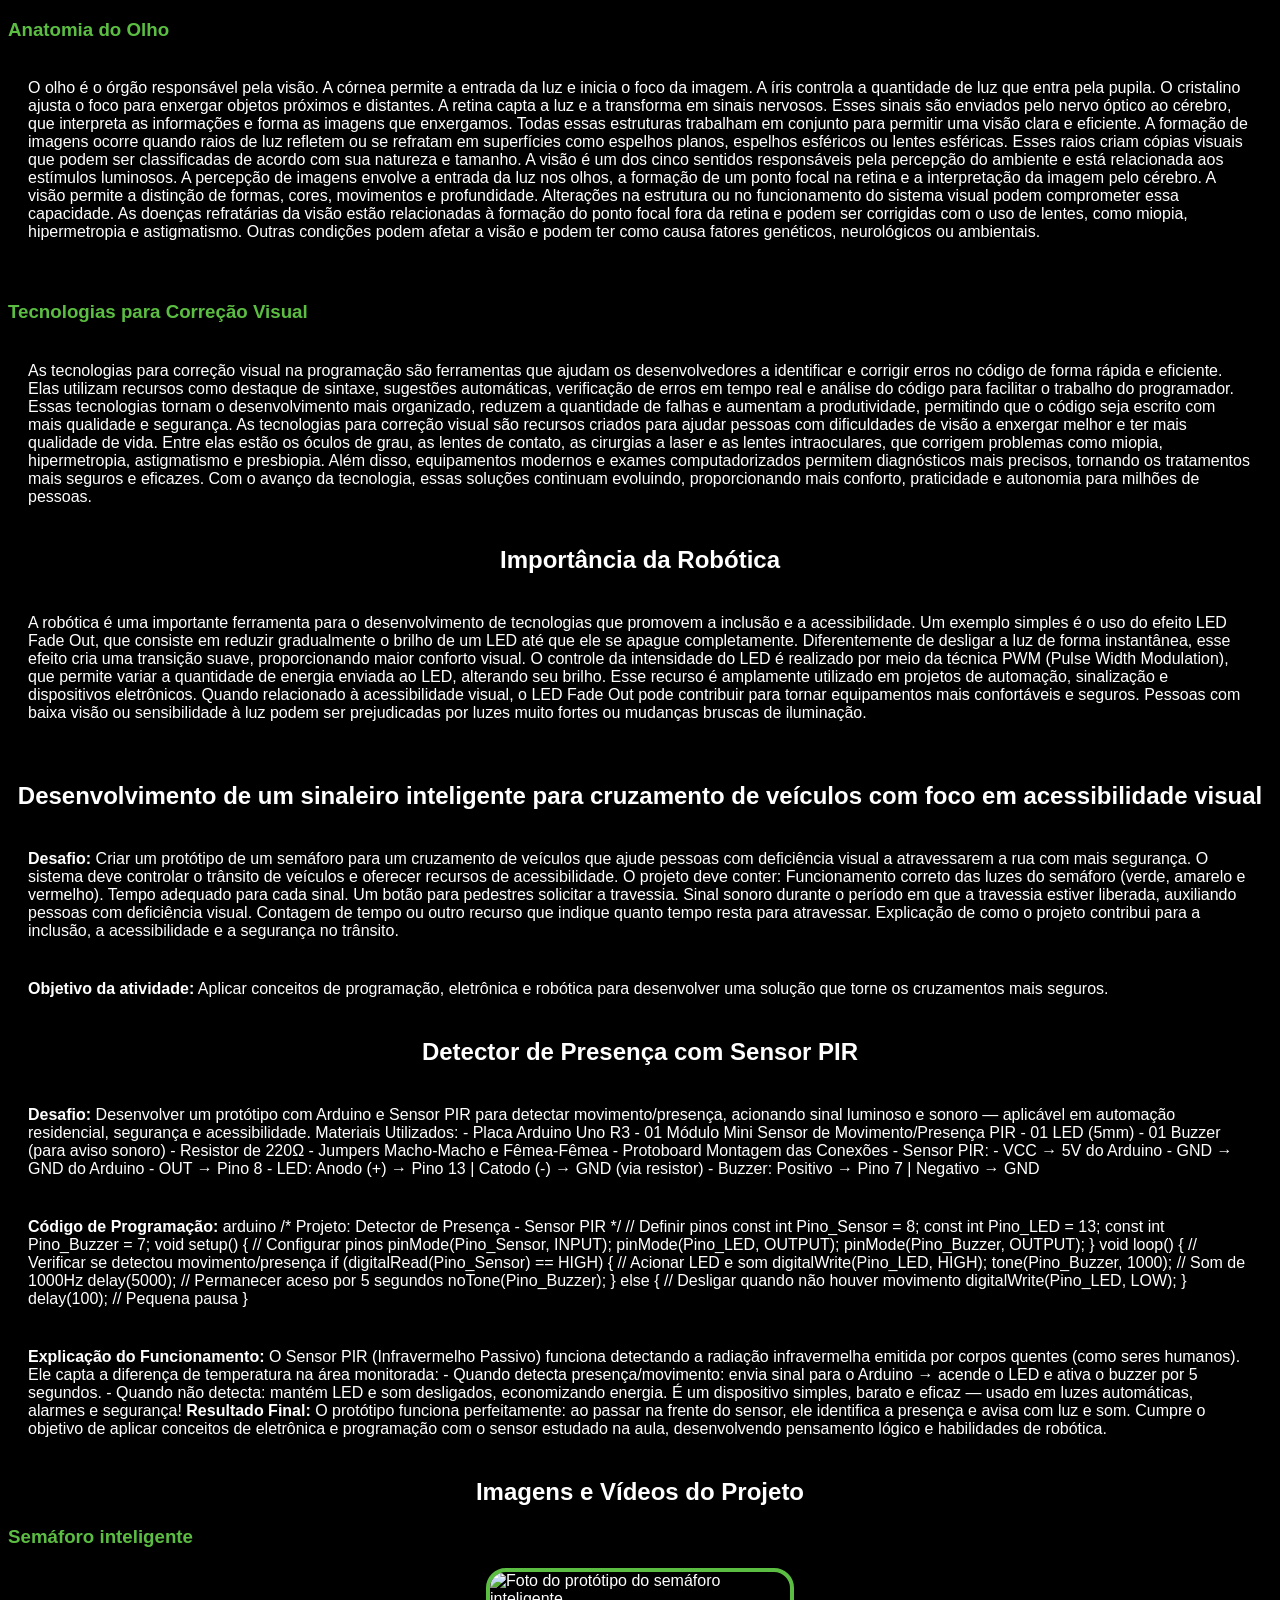
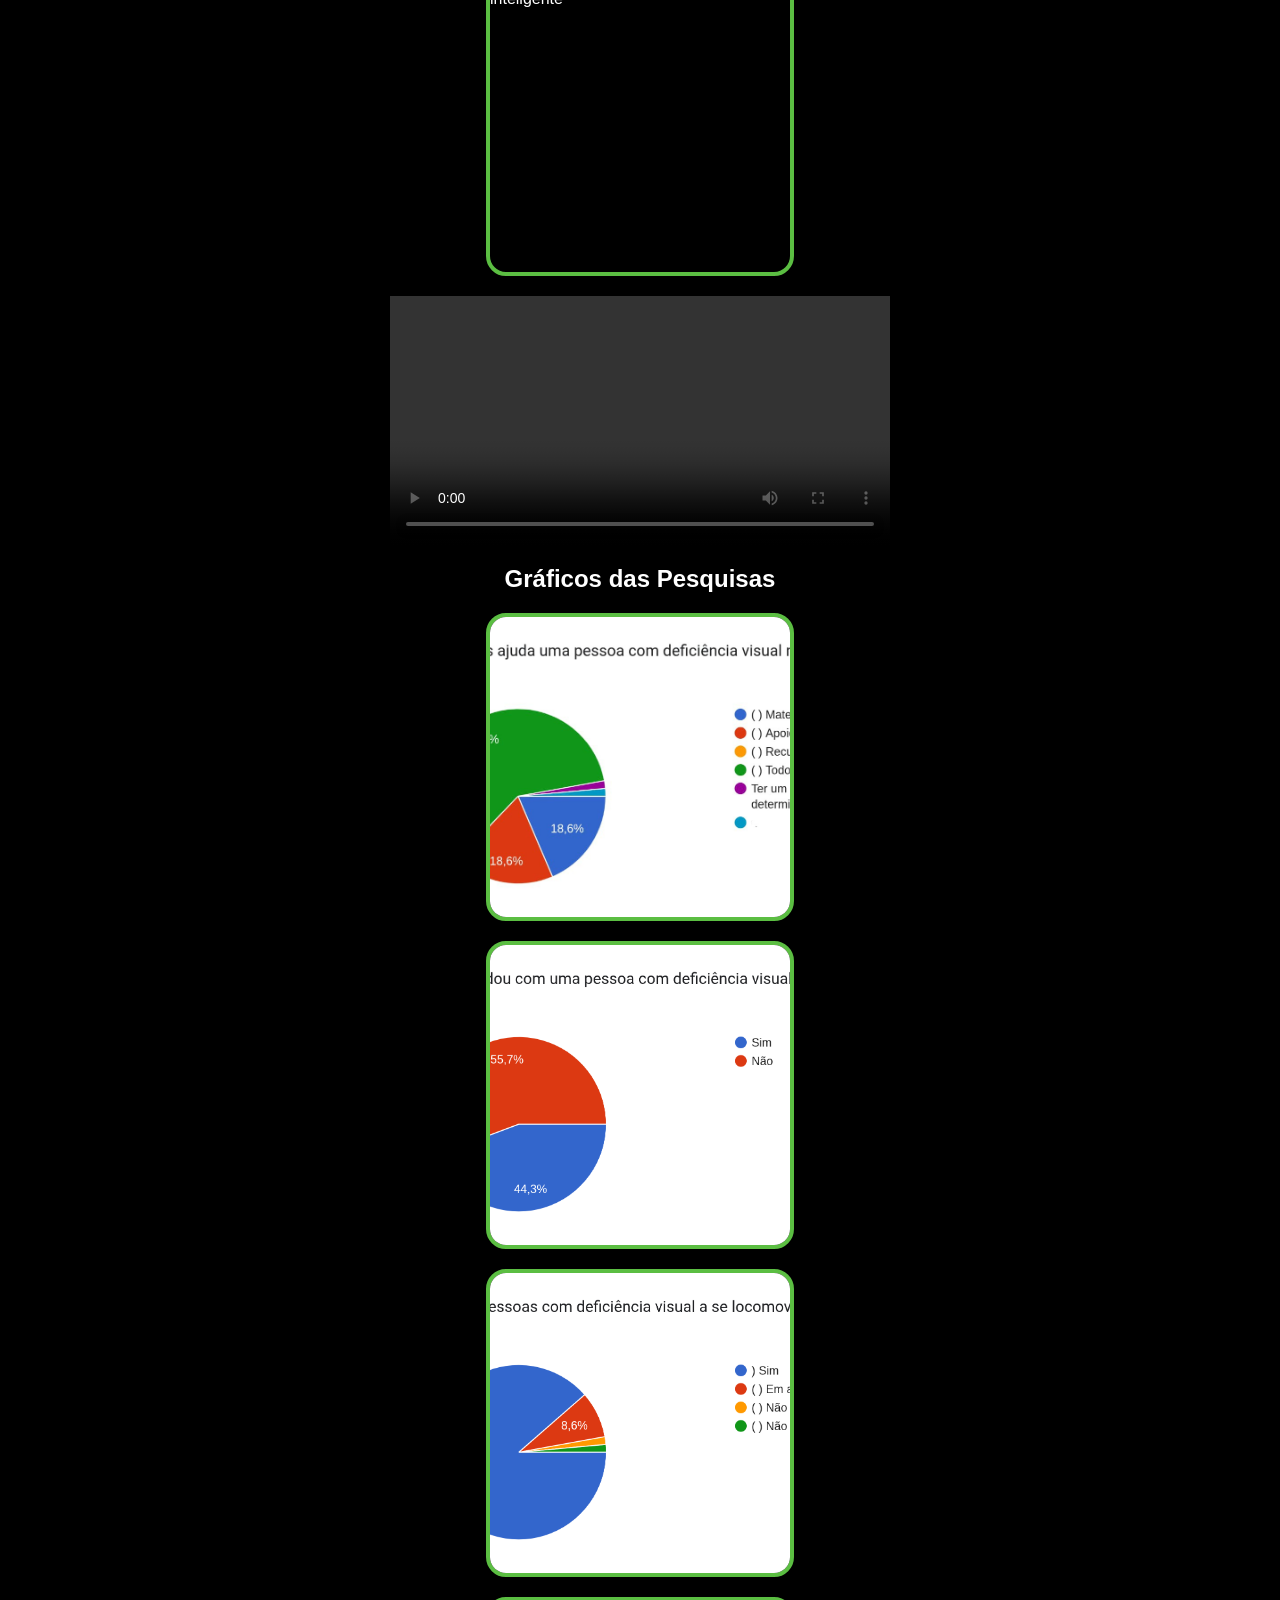
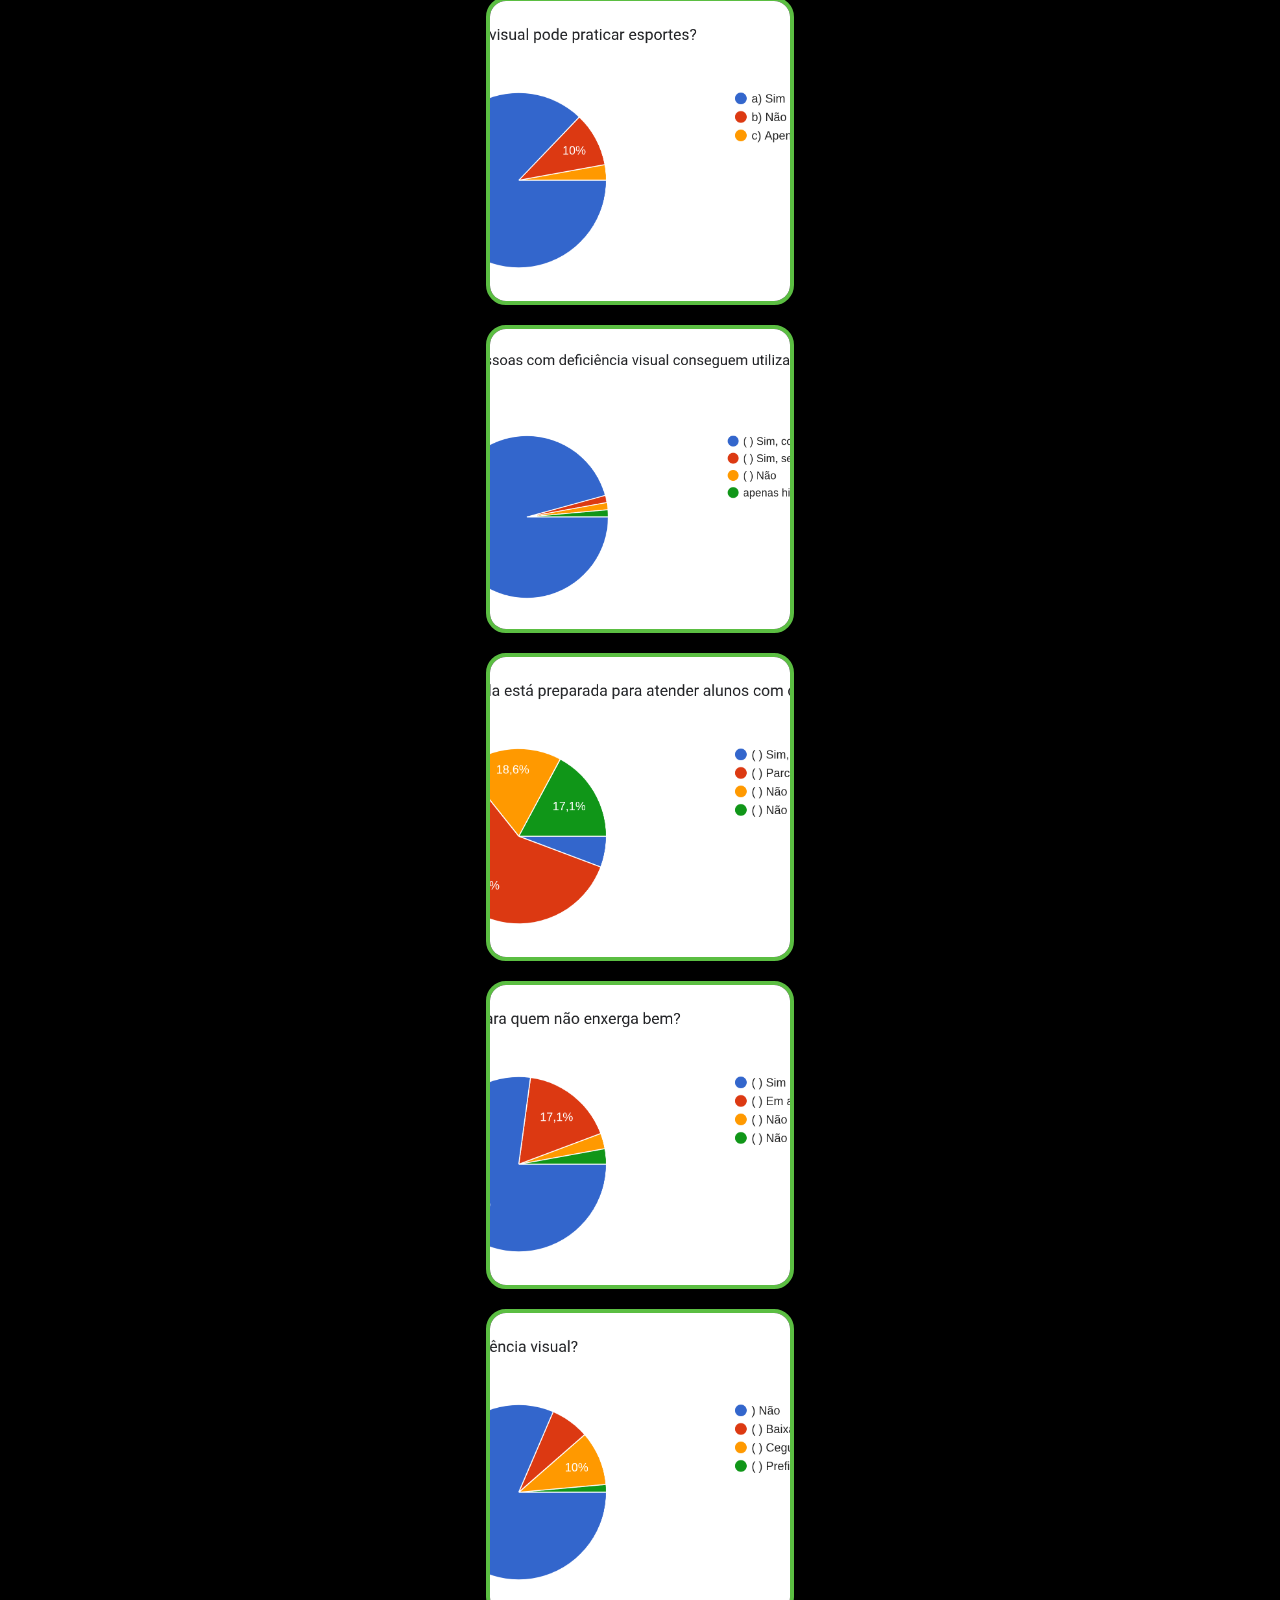
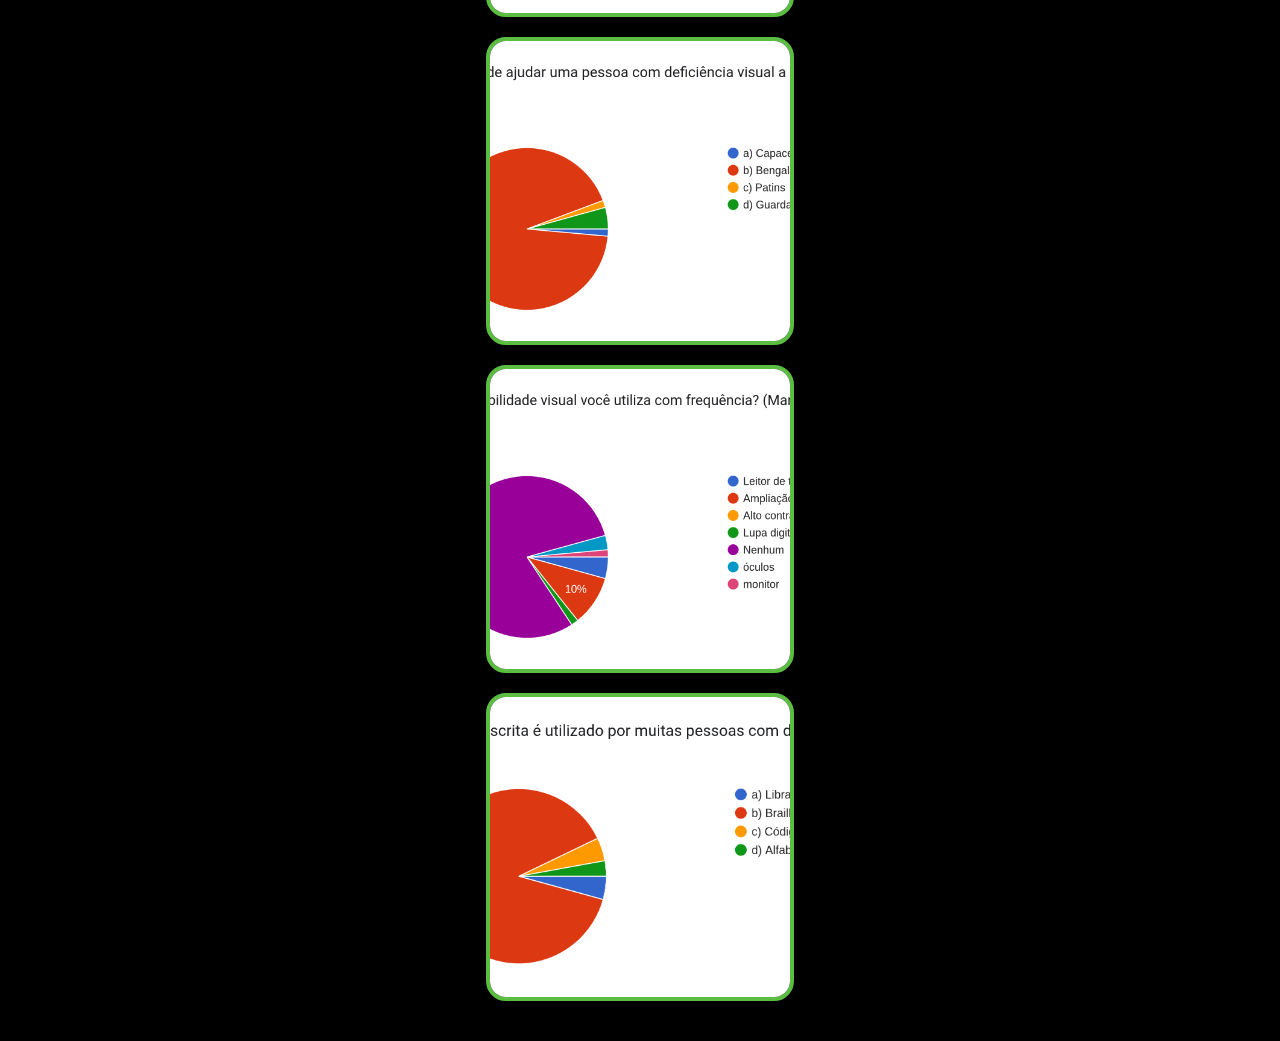
==== commit e90b43e5: "alteracao 002" ====
--- a/index.html
+++ b/index.html
@@ -130,6 +130,78 @@
                 para desenvolver uma solução que torne os cruzamentos mais seguros.
             </p>
 
+              <h2>
+                Detector de Presença com Sensor PIR
+            </h2>
+
+            <p>
+                <strong>Desafio:</strong> Desenvolver um protótipo com Arduino e Sensor PIR para detectar movimento/presença, acionando sinal luminoso e sonoro — aplicável em automação residencial, segurança e acessibilidade.
+
+                Materiais Utilizados:
+
+                - Placa Arduino Uno R3
+        - 01 Módulo Mini Sensor de Movimento/Presença PIR
+        - 01 LED (5mm)
+        - 01 Buzzer (para aviso sonoro)
+        - Resistor de 220Ω
+        - Jumpers Macho-Macho e Fêmea-Fêmea
+        - Protoboard
+        
+        Montagem das Conexões
+        
+        - Sensor PIR:
+        - VCC → 5V do Arduino
+        - GND → GND do Arduino
+        - OUT → Pino 8
+        - LED: Anodo (+) → Pino 13 | Catodo (-) → GND (via resistor)
+        - Buzzer: Positivo → Pino 7 | Negativo → GND
+            </p>
+
+            <p>
+                <strong>Código de Programação:</strong> arduino
+  
+        /* Projeto: Detector de Presença - Sensor PIR */
+
+        // Definir pinos
+        const int Pino_Sensor = 8;
+        const int Pino_LED = 13;
+        const int Pino_Buzzer = 7;
+
+        void setup() {
+        // Configurar pinos
+        pinMode(Pino_Sensor, INPUT);
+        pinMode(Pino_LED, OUTPUT);
+        pinMode(Pino_Buzzer, OUTPUT);
+        }
+
+        void loop() {
+        // Verificar se detectou movimento/presença
+        if (digitalRead(Pino_Sensor) == HIGH) {
+            // Acionar LED e som
+            digitalWrite(Pino_LED, HIGH);
+            tone(Pino_Buzzer, 1000); // Som de 1000Hz
+            delay(5000); // Permanecer aceso por 5 segundos
+            noTone(Pino_Buzzer);
+        } 
+        else {
+            // Desligar quando não houver movimento
+            digitalWrite(Pino_LED, LOW);
+        }
+        delay(100); // Pequena pausa
+        }
+
+            </p>
+        <p>
+         <strong>Explicação do Funcionamento:</strong> O Sensor PIR (Infravermelho Passivo) funciona detectando a radiação infravermelha emitida por corpos quentes (como seres humanos). Ele capta a diferença de temperatura na área monitorada:
+        
+        - Quando detecta presença/movimento: envia sinal para o Arduino → acende o LED e ativa o buzzer por 5 segundos.
+        - Quando não detecta: mantém LED e som desligados, economizando energia.
+        
+        É um dispositivo simples, barato e eficaz — usado em luzes automáticas, alarmes e segurança!
+
+         <strong>Resultado Final:</strong> O protótipo funciona perfeitamente: ao passar na frente do sensor, ele identifica a presença e avisa com luz e som. Cumpre o objetivo de aplicar conceitos de eletrônica e programação com o sensor estudado na aula, desenvolvendo pensamento lógico e habilidades de robótica.
+            </p>
+
 
             <!-- IMAGEM E VÍDEO DO PROJETO -->
 
@@ -171,7 +243,7 @@
 
             <img src="Graficos/recursos-de-acessbilidade.png" alt="Gráfico sobre recursos de acessibilidade">
 
-            <img src="Graficos/SistemaLeitura-Escrita.png" alt="Gráfico sobre sistemas de leitura e escrita">
+            <img src="Graficos/SistemaLeitura-Escrita.png" alt="Gráfico sobre sistemas de leitura  escrita">
 
         </section>
 
--- a/style.css
+++ b/style.css
@@ -49,12 +49,13 @@
 }
 
 img {
-    width: 250px;
-    height: 250px;
-    border-radius: 50%;
+    width: 300px;
+    height: 300px;
+    border-radius: 20px;
     border: 4px solid #5BBE42;
     display: block;
-    margin: auto;
+    margin: 20px auto;
+    object-fit: cover;
 }
 
 p {
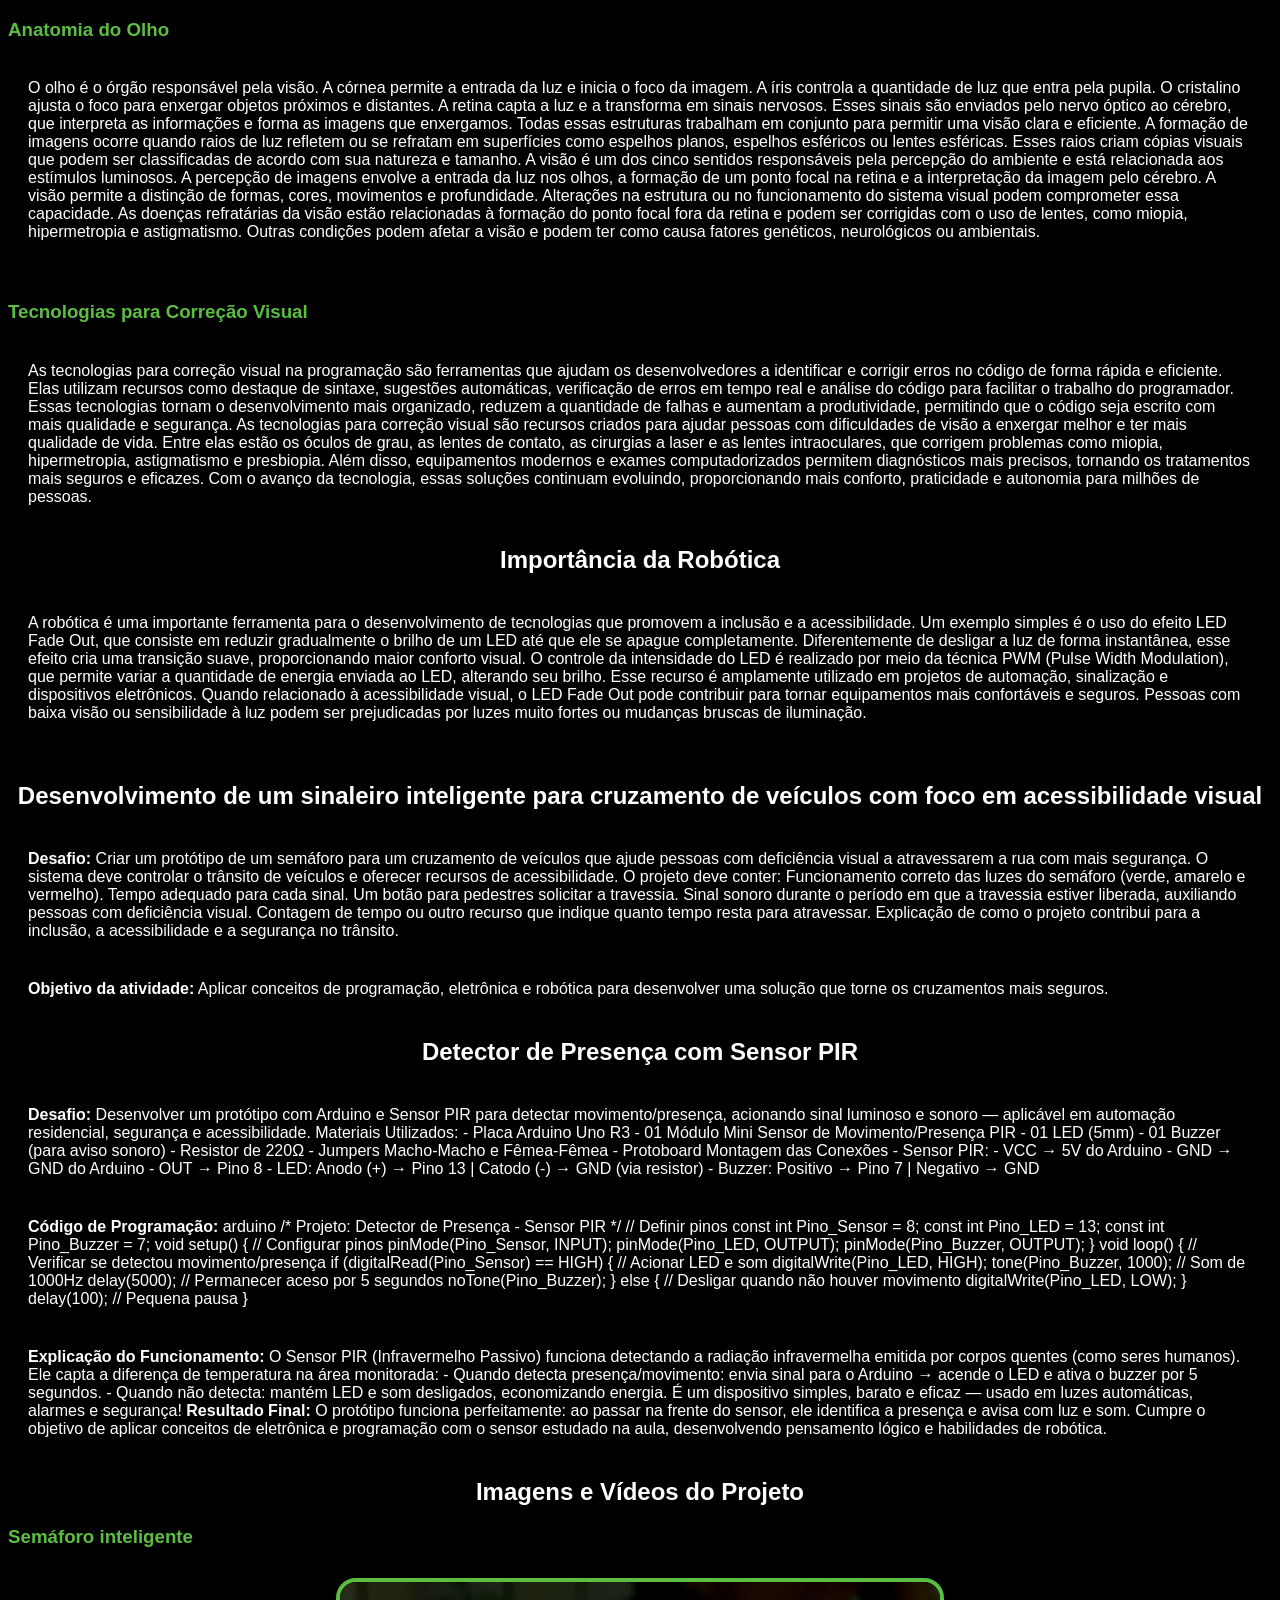
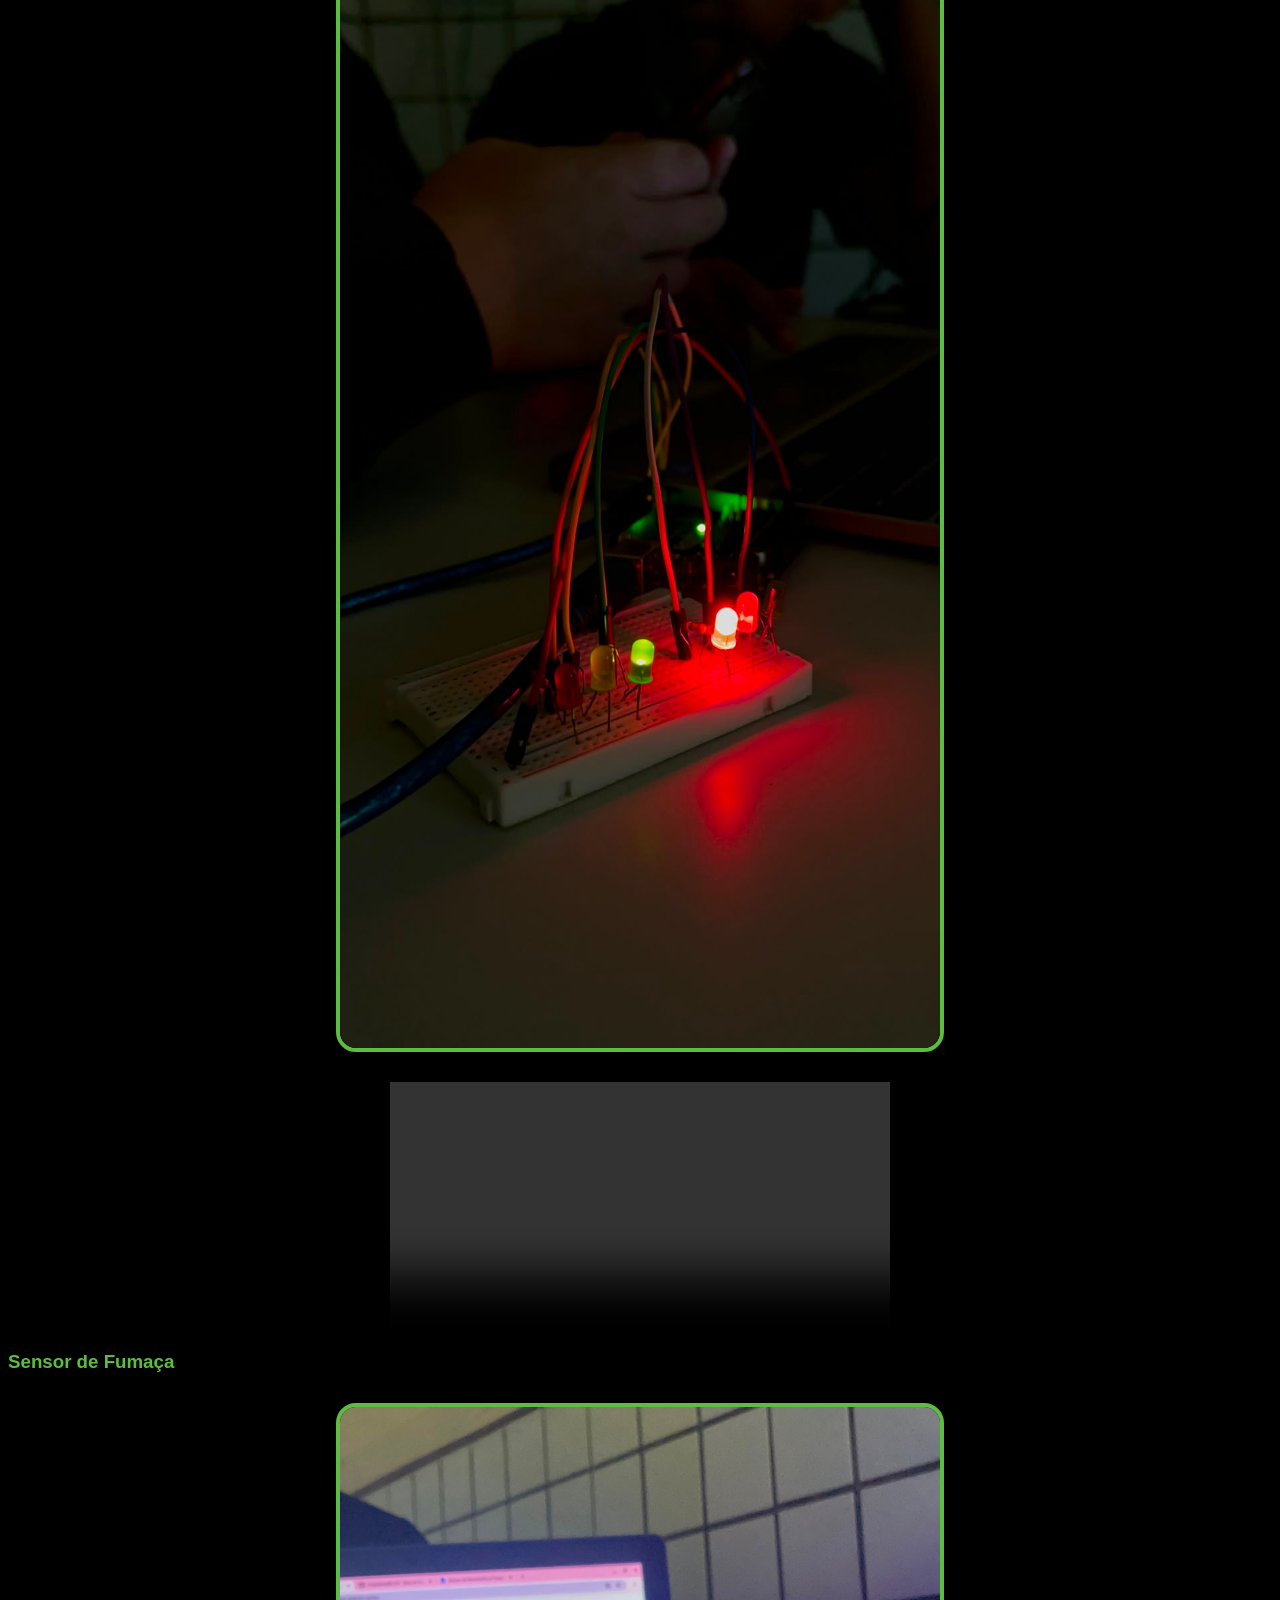
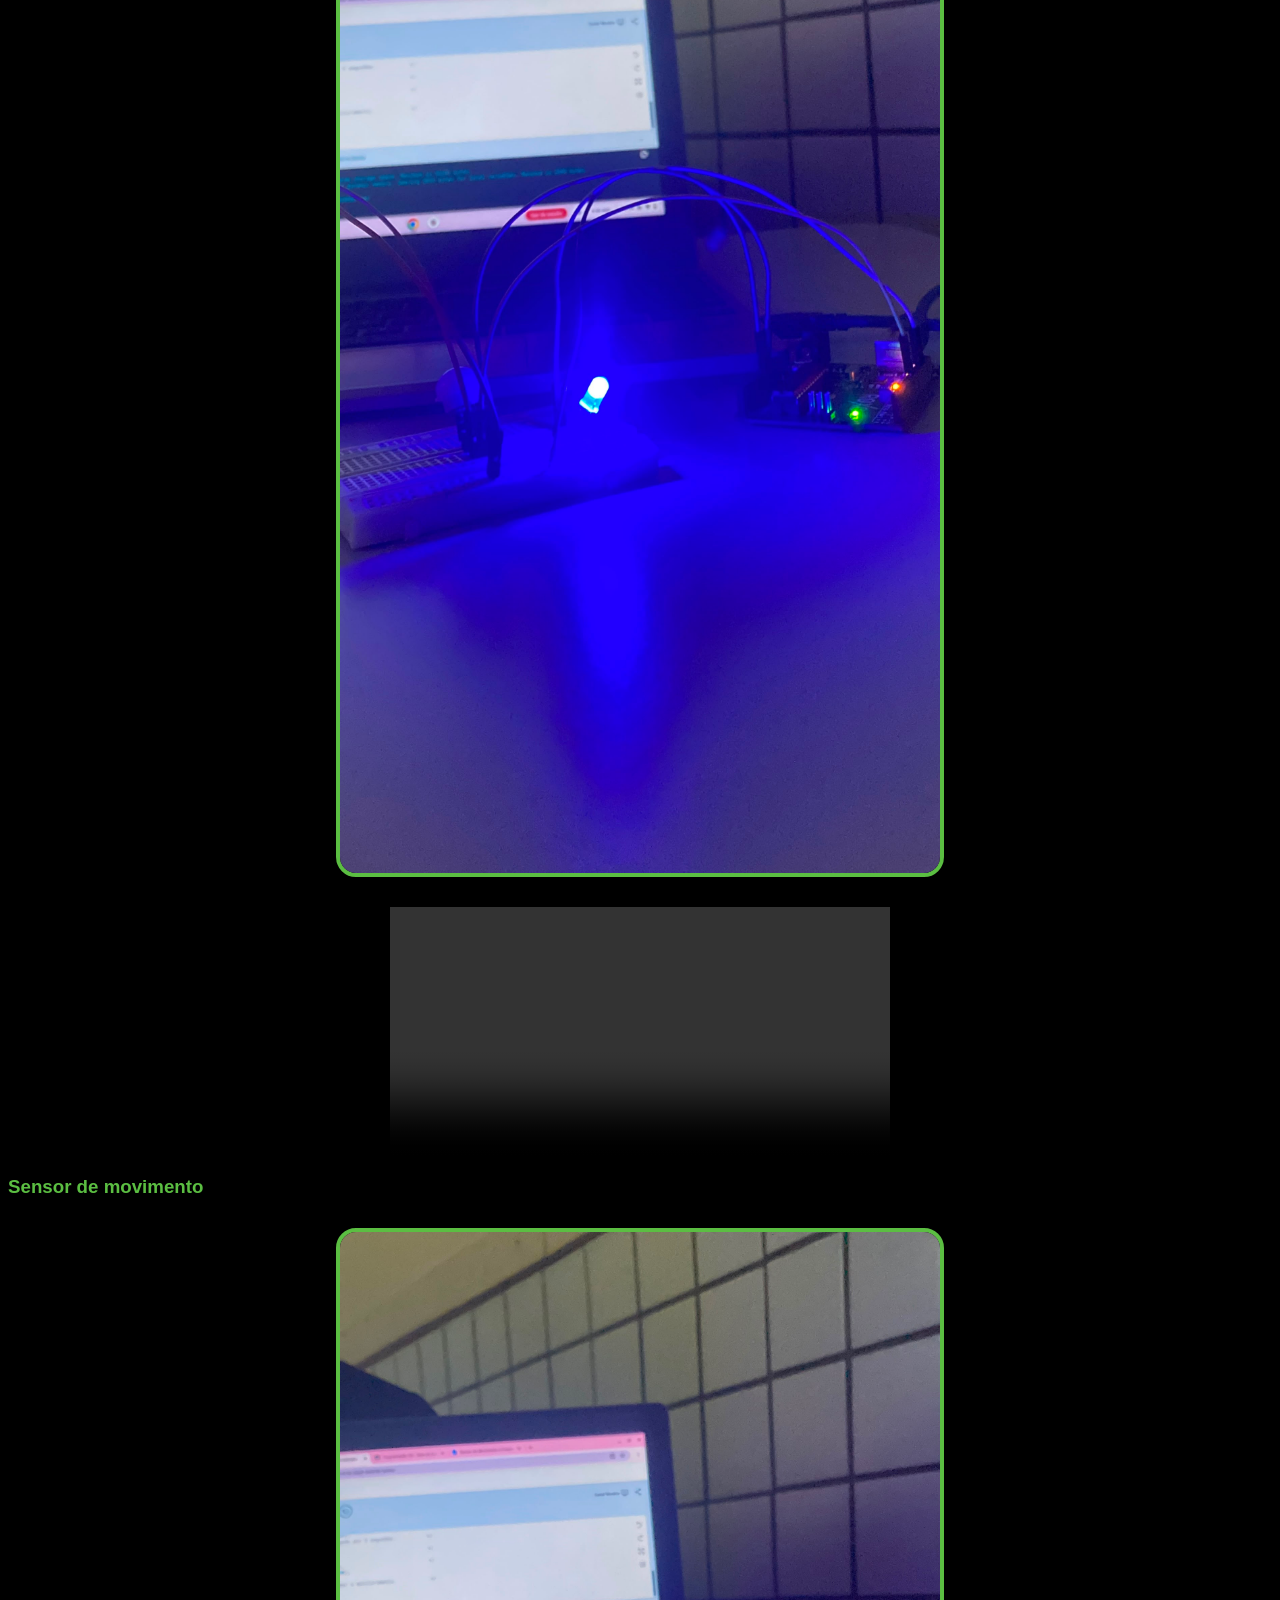
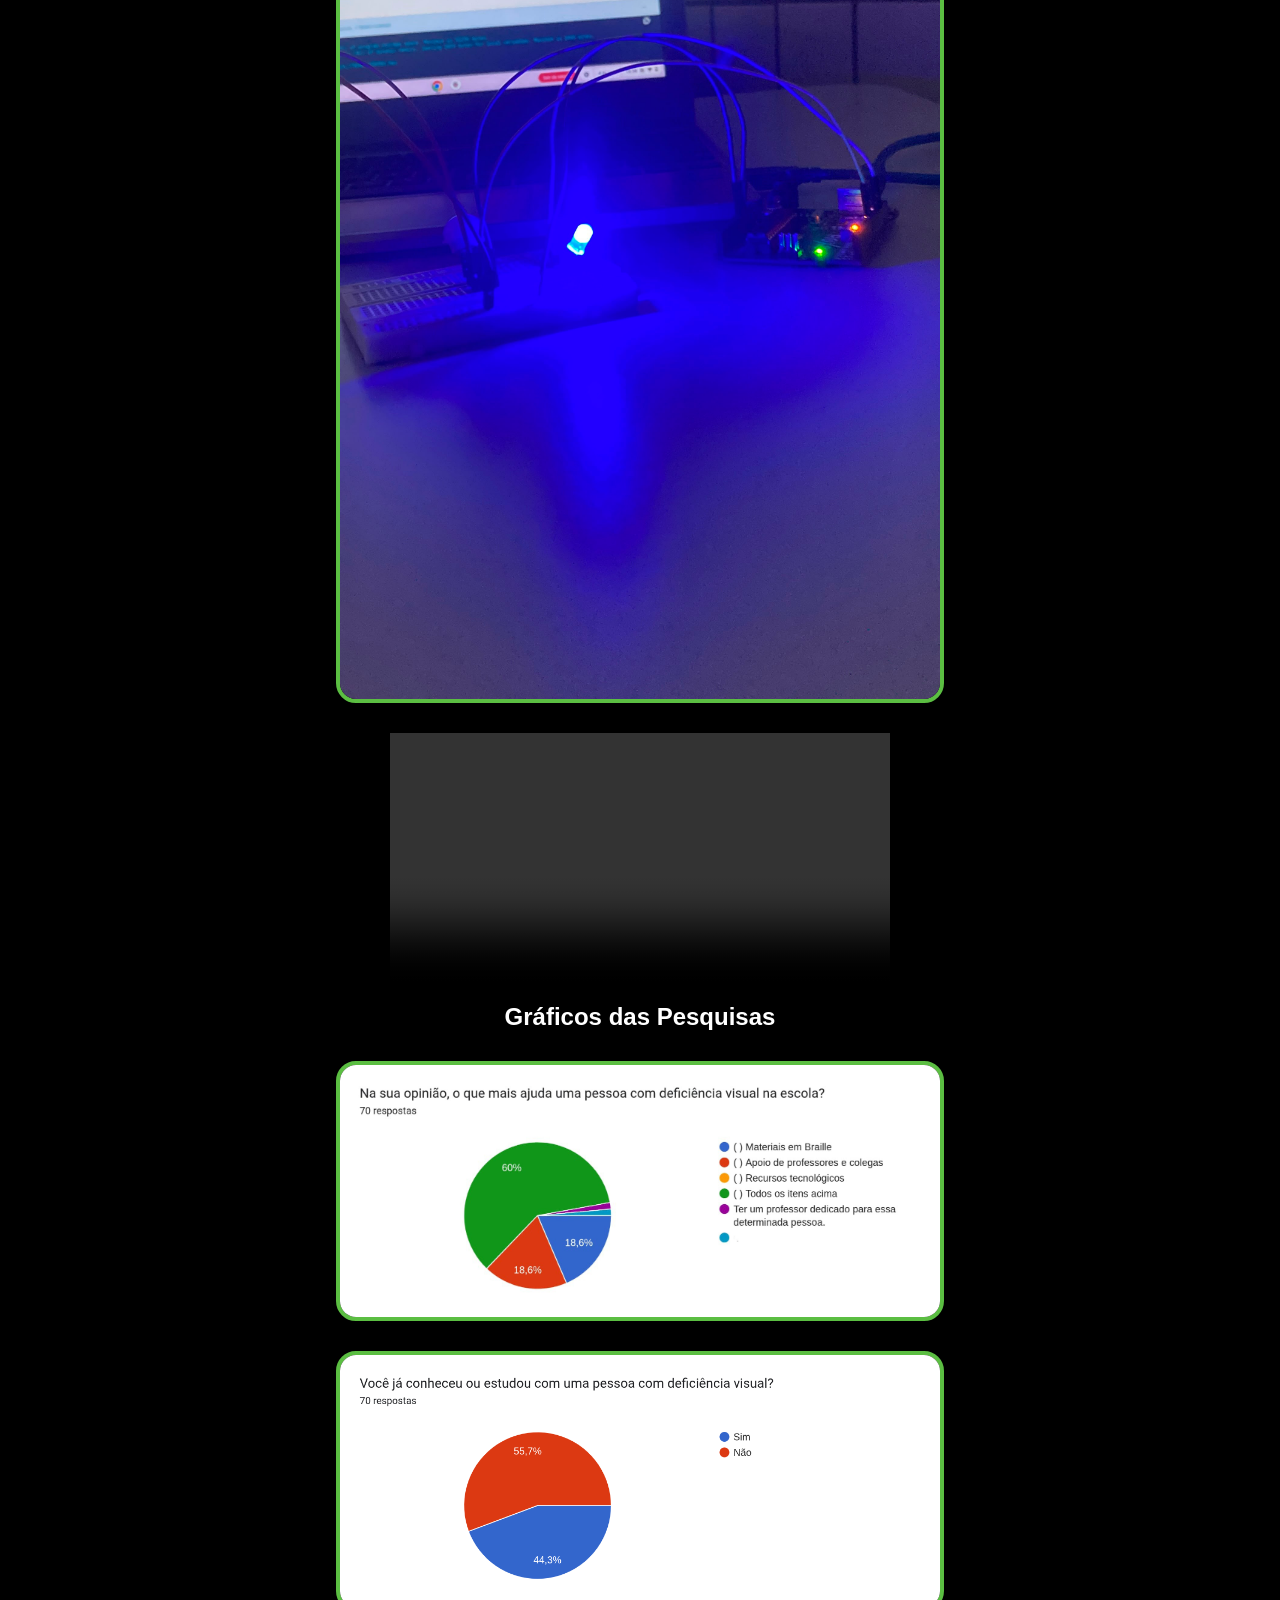
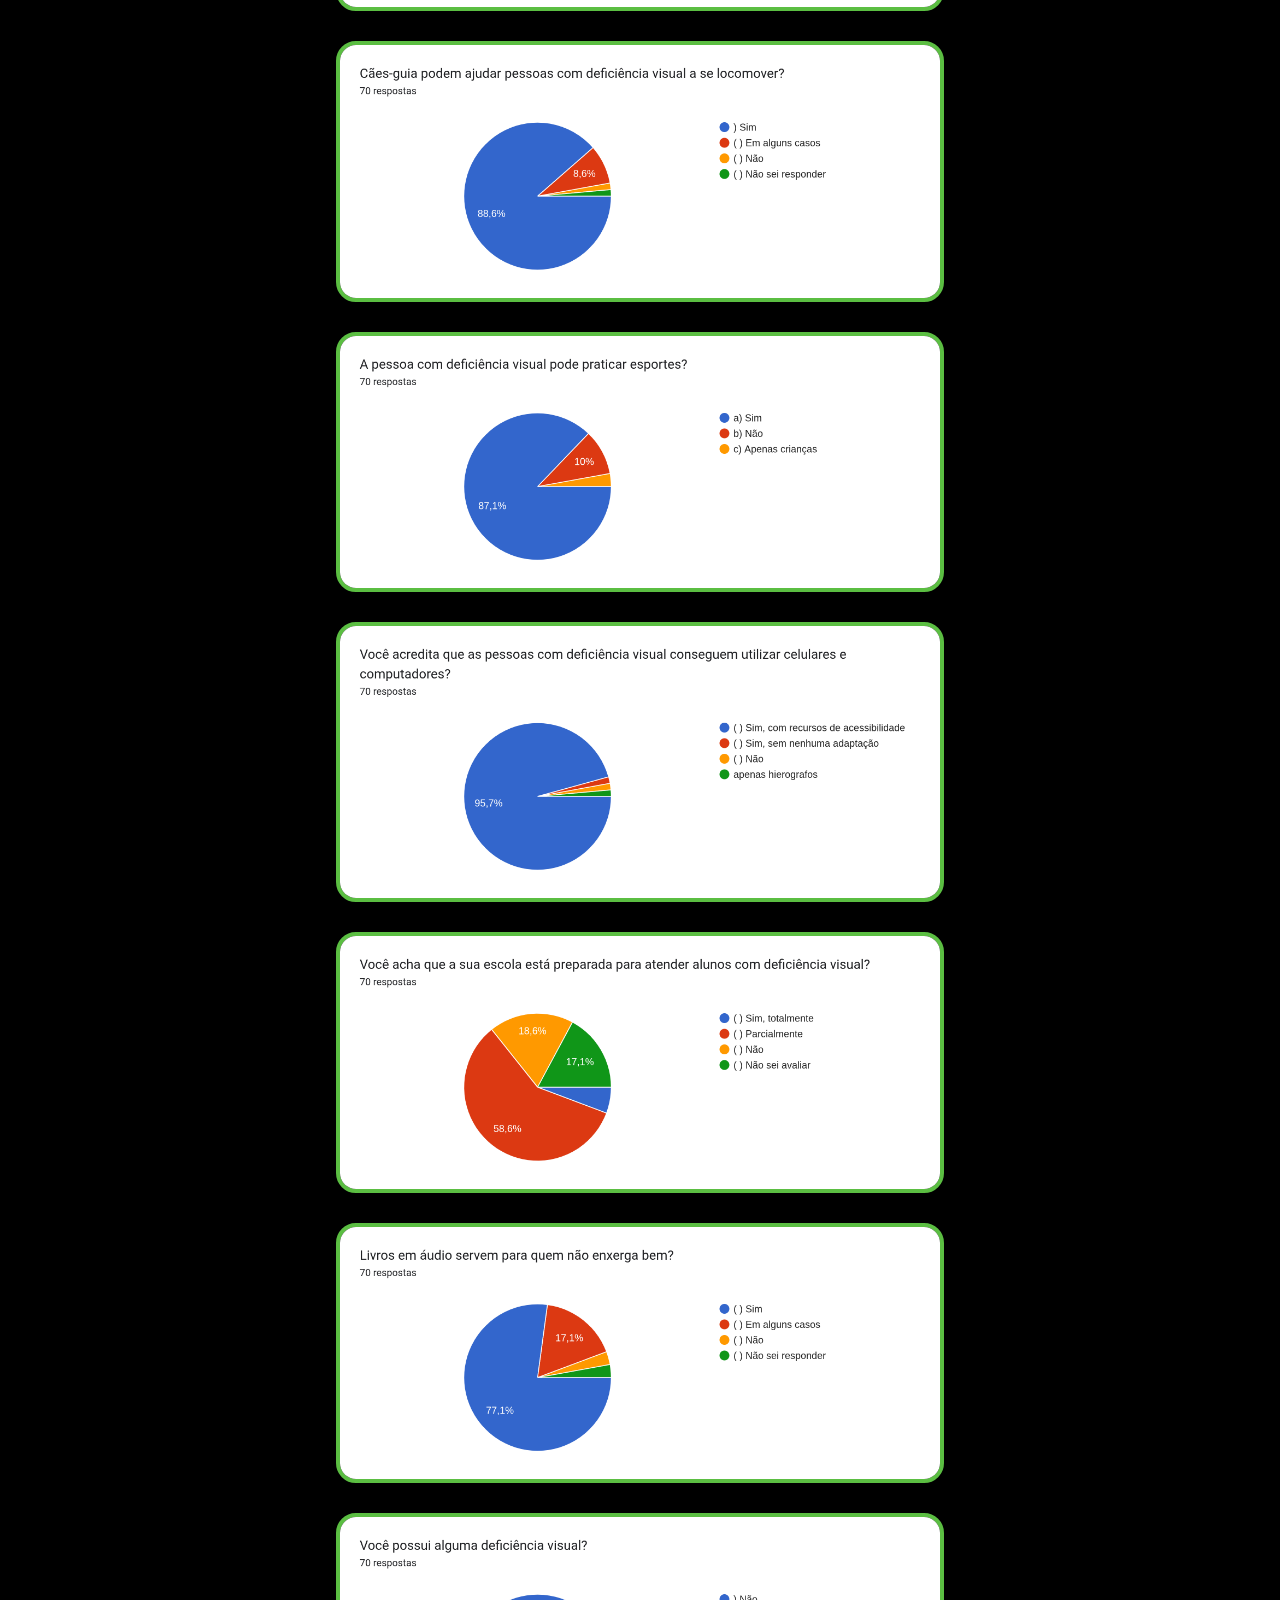
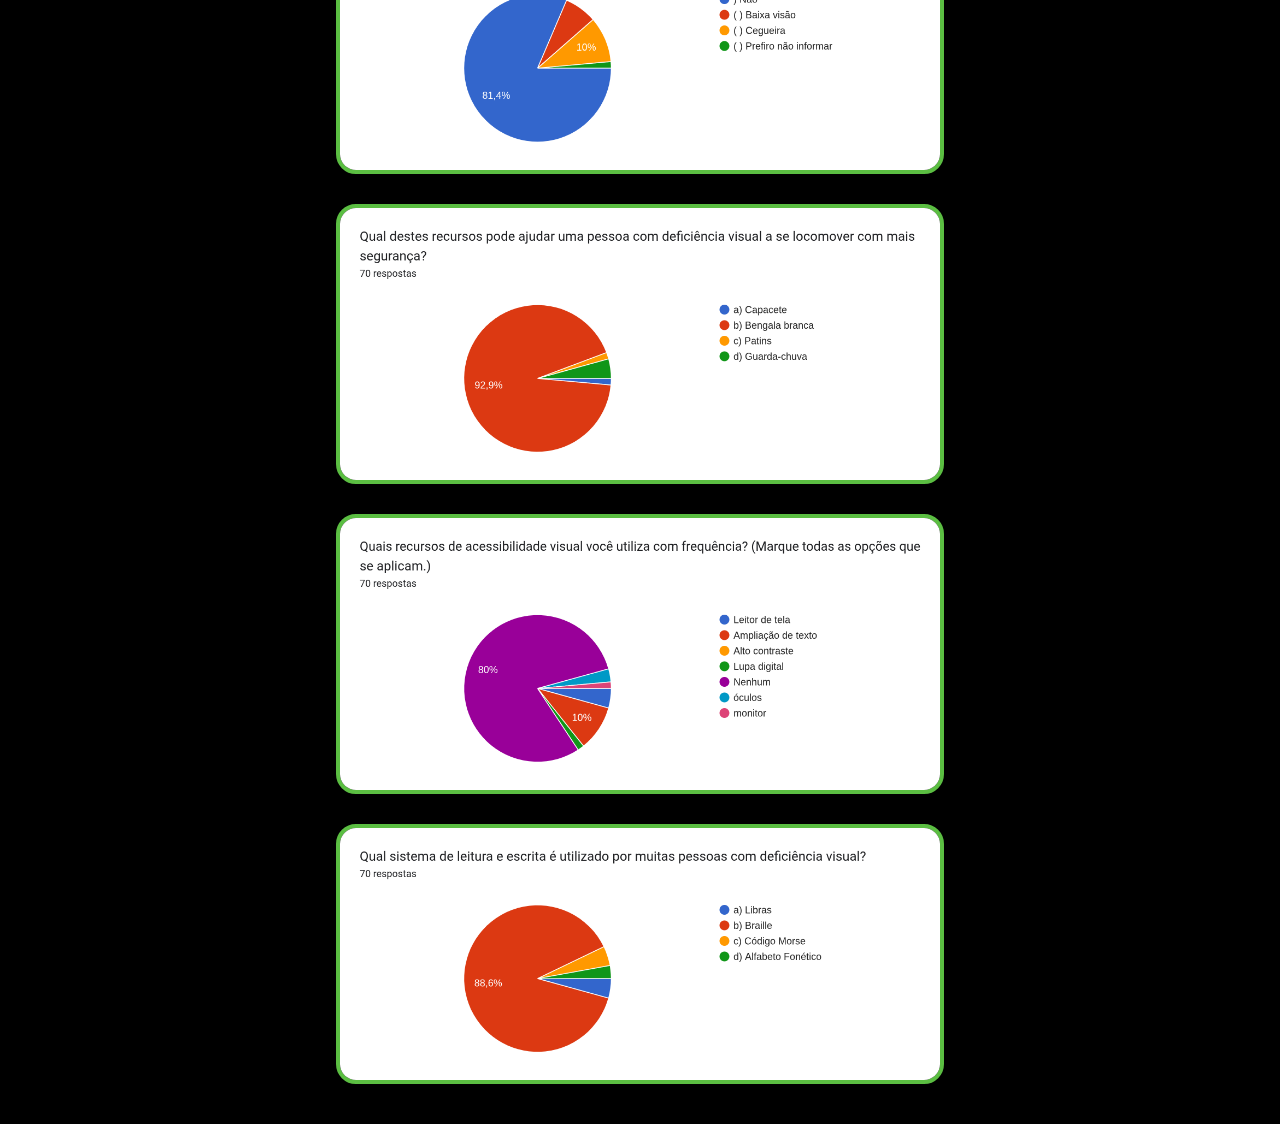
==== commit 09775fc4: "alteração" ====
--- a/index.html
+++ b/index.html
@@ -209,41 +209,54 @@
 
             <h3>Semáforo inteligente</h3>
 
-            <img src="img/FotoSemaforo.jpg" alt="Foto do protótipo do semáforo inteligente">
+            <img class="foto-projeto" src="img/semafaro.jpg" alt="Foto do protótipo do semáforo inteligente">
 
             <video controls>
                 <source src="img/Video-SemaforoInteligente.mp4" type="video/mp4">
-
                 Seu navegador não suporta a reprodução de vídeo.
             </video>
 
-
-            <!-- GRÁFICOS -->
-
-            <h2>Gráficos das Pesquisas</h2>
-
-            <img src="Graficos/Grafico-deficiencia.jpg" alt="Gráfico sobre deficiência visual">
-
-            <img src="Graficos/Conhece-deficienteVisual.png"
-                alt="Gráfico sobre conhecimento de pessoas com deficiência visual">
-
-            <img src="Graficos/CaesGrafico.png" alt="Gráfico sobre cães de assistência">
-
-            <img src="Graficos/DefPraticarEsporte.png" alt="Gráfico sobre prática de esportes">
-
-            <img src="Graficos/DefusarTac.png" alt="Gráfico sobre uso de tecnologias assistivas">
-
-            <img src="Graficos/EscolaPreparada.png" alt="Gráfico sobre preparação das escolas">
-
-            <img src="Graficos/Livros-em-Audio.png" alt="Gráfico sobre livros em áudio">
-
-            <img src="Graficos/posui-deficienciVisual.png" alt="Gráfico sobre deficiência visual">
-
-            <img src="Graficos/Recursos-Ajudar-Pessoas.png" alt="Gráfico sobre recursos para ajudar pessoas">
-
-            <img src="Graficos/recursos-de-acessbilidade.png" alt="Gráfico sobre recursos de acessibilidade">
-
-            <img src="Graficos/SistemaLeitura-Escrita.png" alt="Gráfico sobre sistemas de leitura  escrita">
+             <h3>Sensor de Fumaça</h3>
+
+            <img class="foto-projeto" src="img/sensor de fumaça para deficientes .jpg" alt="Foto do protótipo do sensor de fumaça">
+
+            <video controls>
+                <source src="img/sensor de fumaça.mp4" type="video/mp4">
+                Seu navegador não suporta a reprodução de vídeo.
+            </video>
+            
+            <h3>Sensor de movimento</h3>
+
+            <img class="foto-projeto" src="img/sensor de movimento.jpg" alt="Foto do protótipo do sensor de movimento">
+
+            <video controls>
+                <source src="img/video-sensor de movimento.mp4" type="video/mp4">
+                Seu navegador não suporta a reprodução de vídeo.
+            </video>
+           <h2>Gráficos das Pesquisas</h2>
+
+        <img class="grafico" src="Graficos/Grafico-deficiencia.jpg" alt="Gráfico sobre deficiência visual">
+
+        <img class="grafico" src="Graficos/Conhece-deficienteVisual.png" 
+            alt="Gráfico sobre conhecimento de pessoas com deficiência visual">
+
+        <img class="grafico" src="Graficos/CaesGrafico.png" alt="Gráfico sobre cães de assistência">
+
+        <img class="grafico" src="Graficos/DefPraticarEsporte.png" alt="Gráfico sobre prática de esportes">
+
+        <img class="grafico" src="Graficos/DefusarTac.png" alt="Gráfico sobre uso de tecnologias assistivas">
+
+        <img class="grafico" src="Graficos/EscolaPreparada.png" alt="Gráfico sobre preparação das escolas">
+
+        <img class="grafico" src="Graficos/Livros-em-Audio.png" alt="Gráfico sobre livros em áudio">
+
+        <img class="grafico" src="Graficos/posui-deficienciVisual.png" alt="Gráfico sobre deficiência visual">
+
+        <img class="grafico" src="Graficos/Recursos-Ajudar-Pessoas.png" alt="Gráfico sobre recursos para ajudar pessoas">
+
+        <img class="grafico" src="Graficos/recursos-de-acessbilidade.png" alt="Gráfico sobre recursos de acessibilidade">
+
+        <img class="grafico" src="Graficos/SistemaLeitura-Escrita.png" alt="Gráfico sobre sistemas de leitura e escrita">
 
         </section>
 
--- a/style.css
+++ b/style.css
@@ -28,10 +28,6 @@
     text-align: center;
 }
 
-img {
-    width: 40px;
-    height: 40px;
-}
 
 h2 {
     text-align: center;
@@ -48,14 +44,25 @@
     text-align: center;
 }
 
-img {
-    width: 300px;
-    height: 300px;
+.grafico {
+    width: 600px;
+    max-width: 90%;
+    height: auto;
     border-radius: 20px;
     border: 4px solid #5BBE42;
     display: block;
-    margin: 20px auto;
-    object-fit: cover;
+    margin: 30px auto;
+}
+
+
+.foto-projeto {
+    width: 600px;
+    max-width: 90%;
+    height: auto;
+    border-radius: 20px;
+    border: 4px solid #5BBE42;
+    display: block;
+    margin: 30px auto;
 }
 
 p {
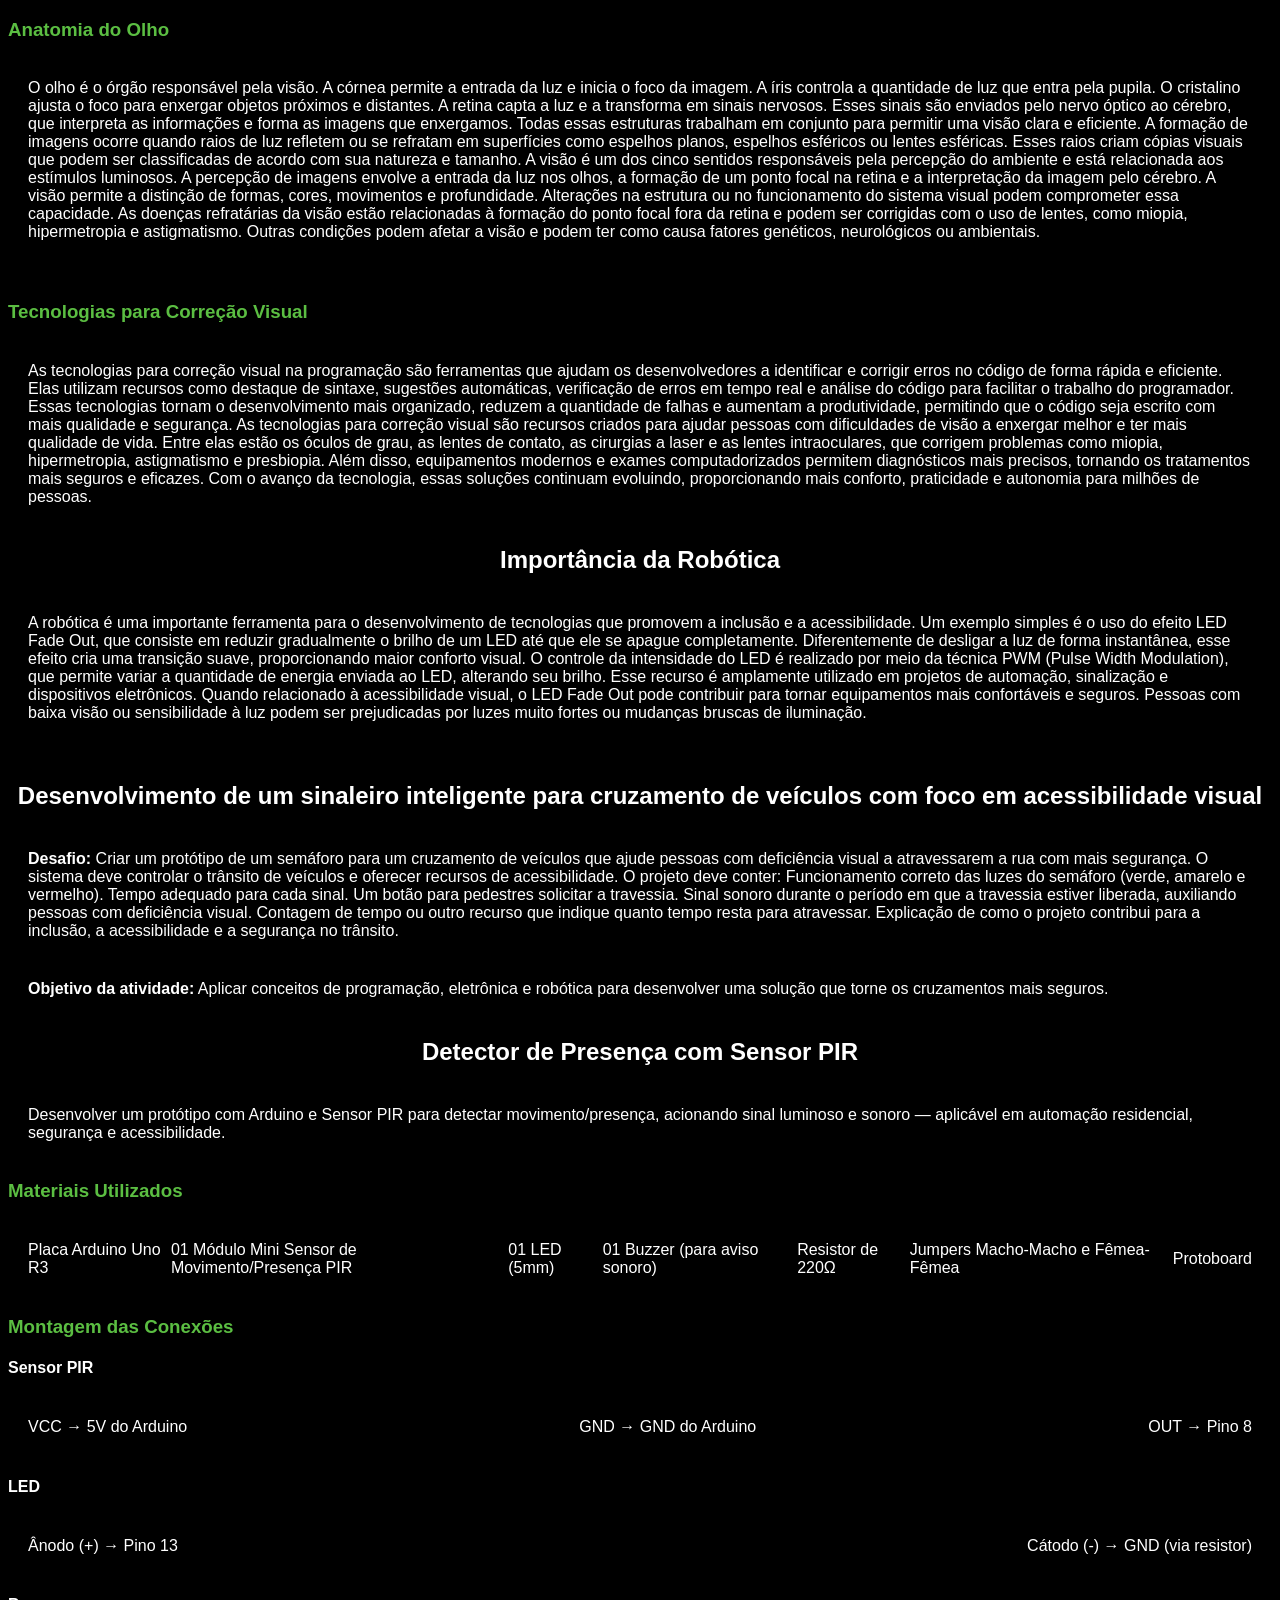
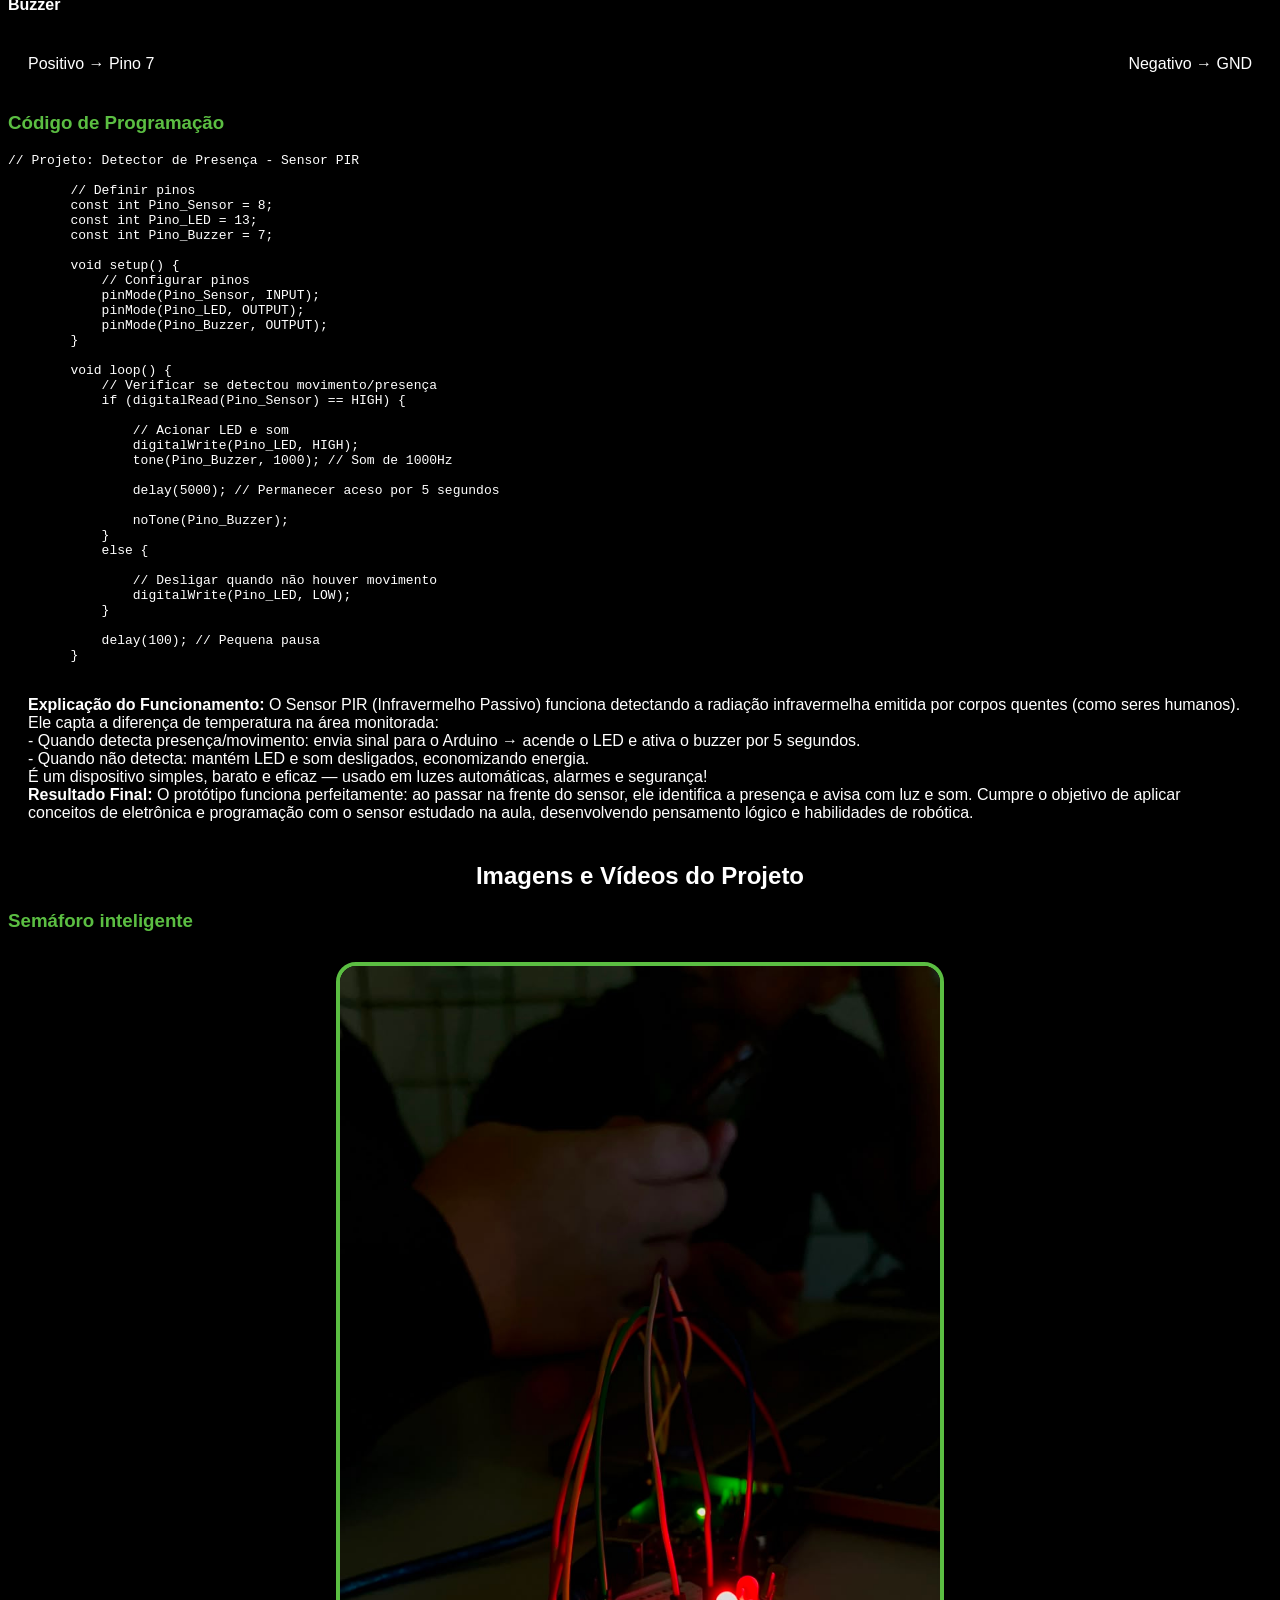
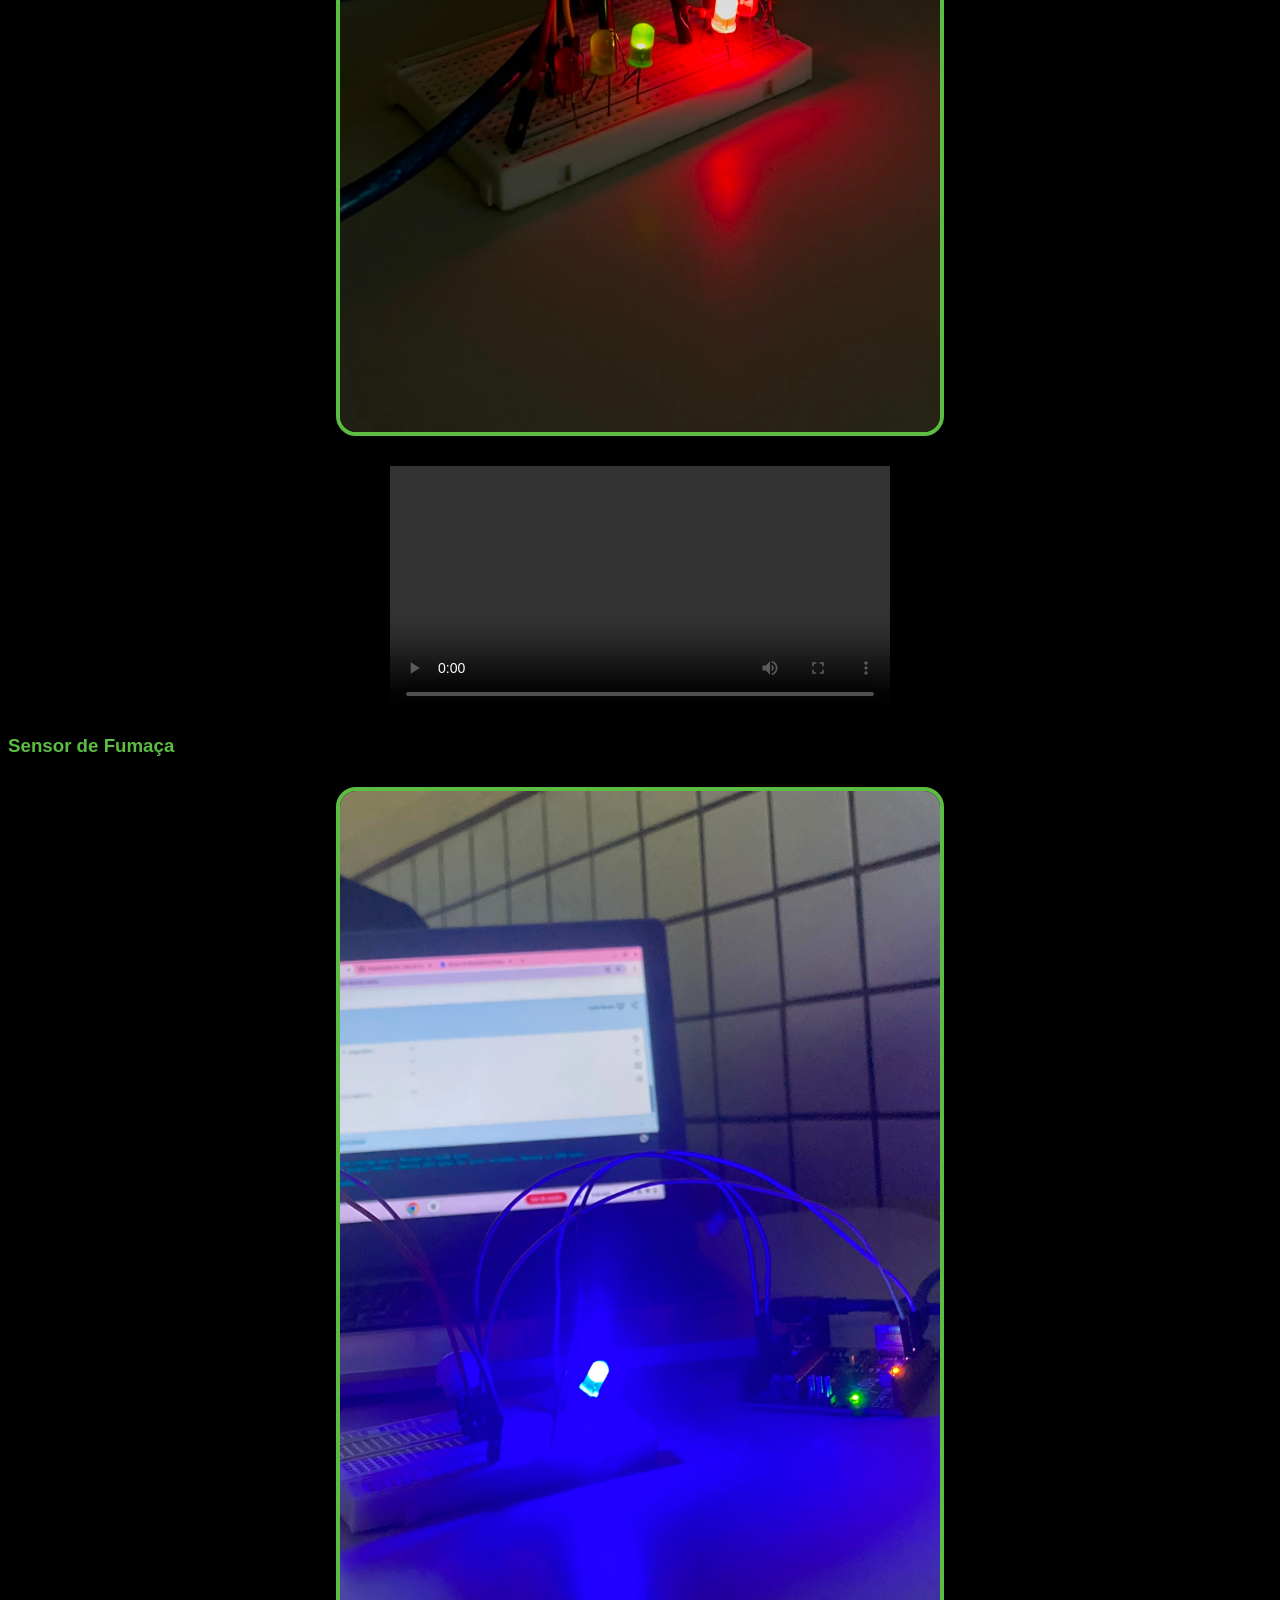
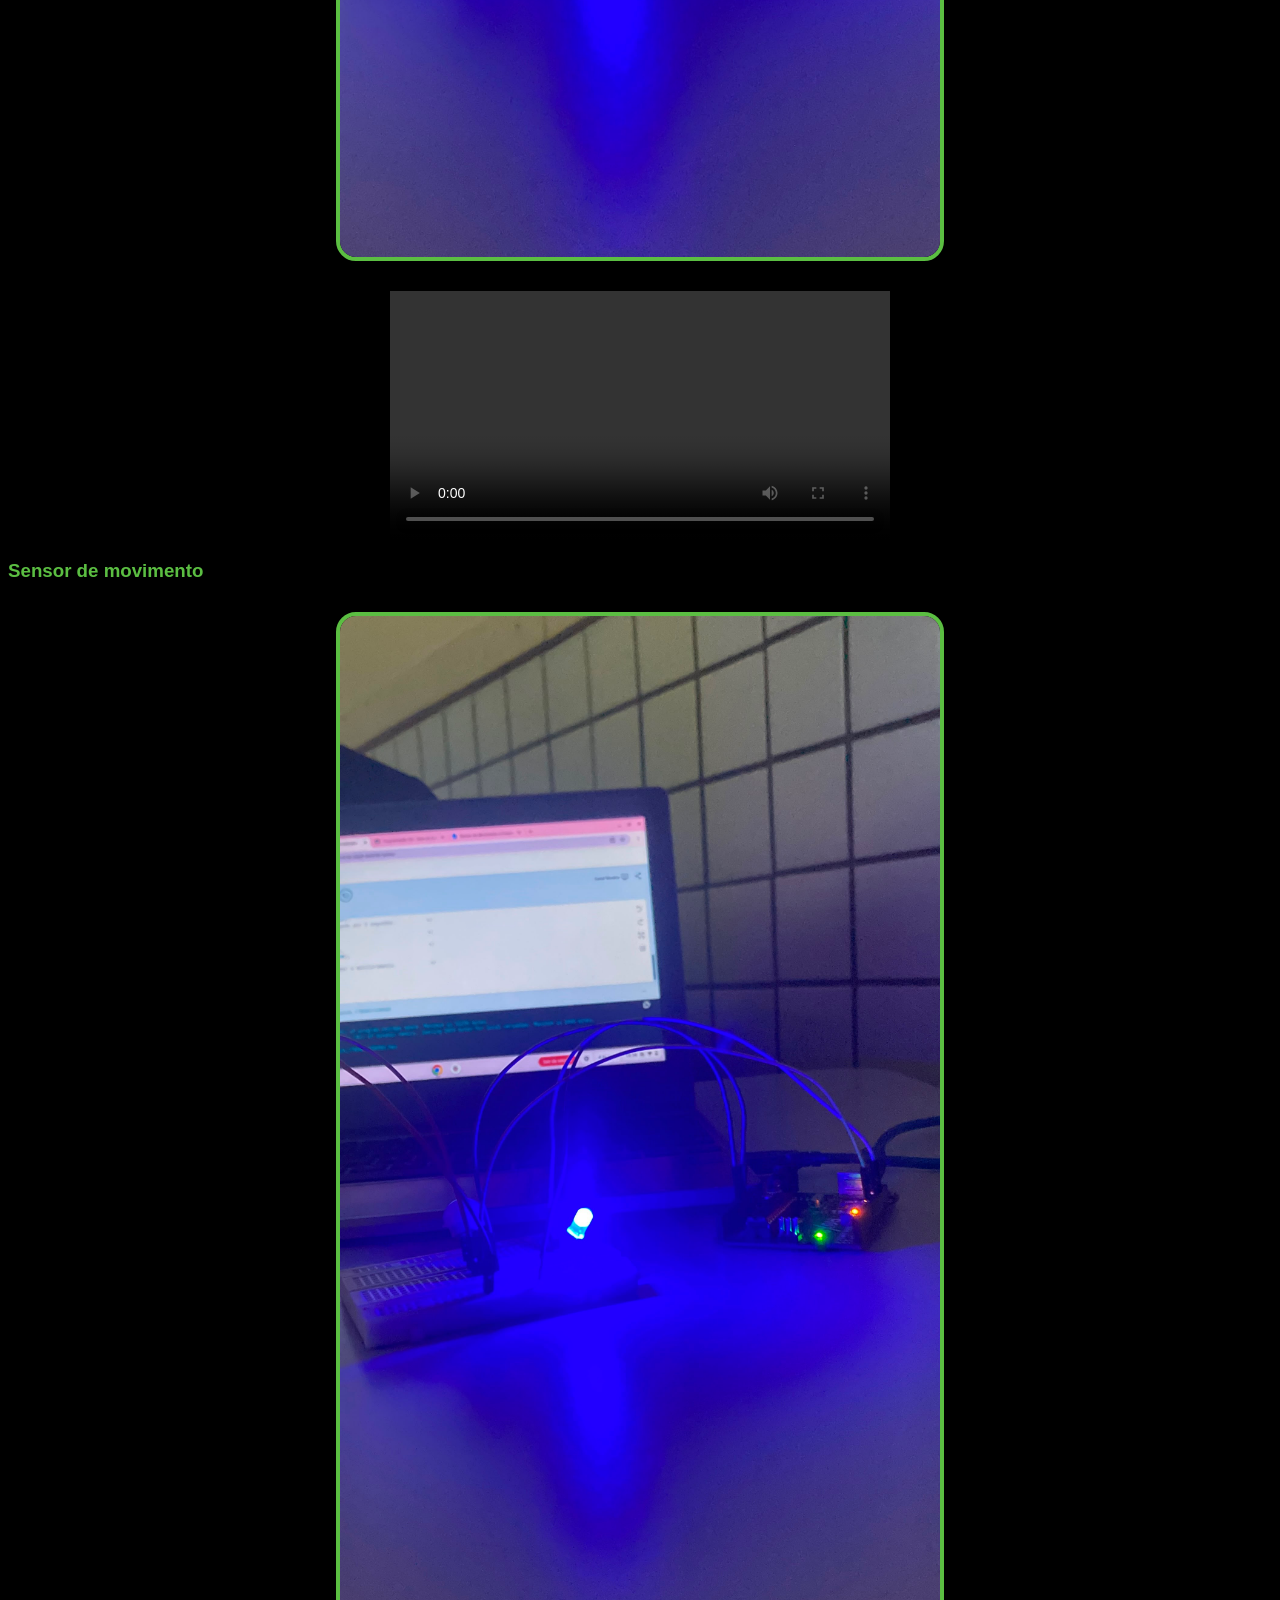
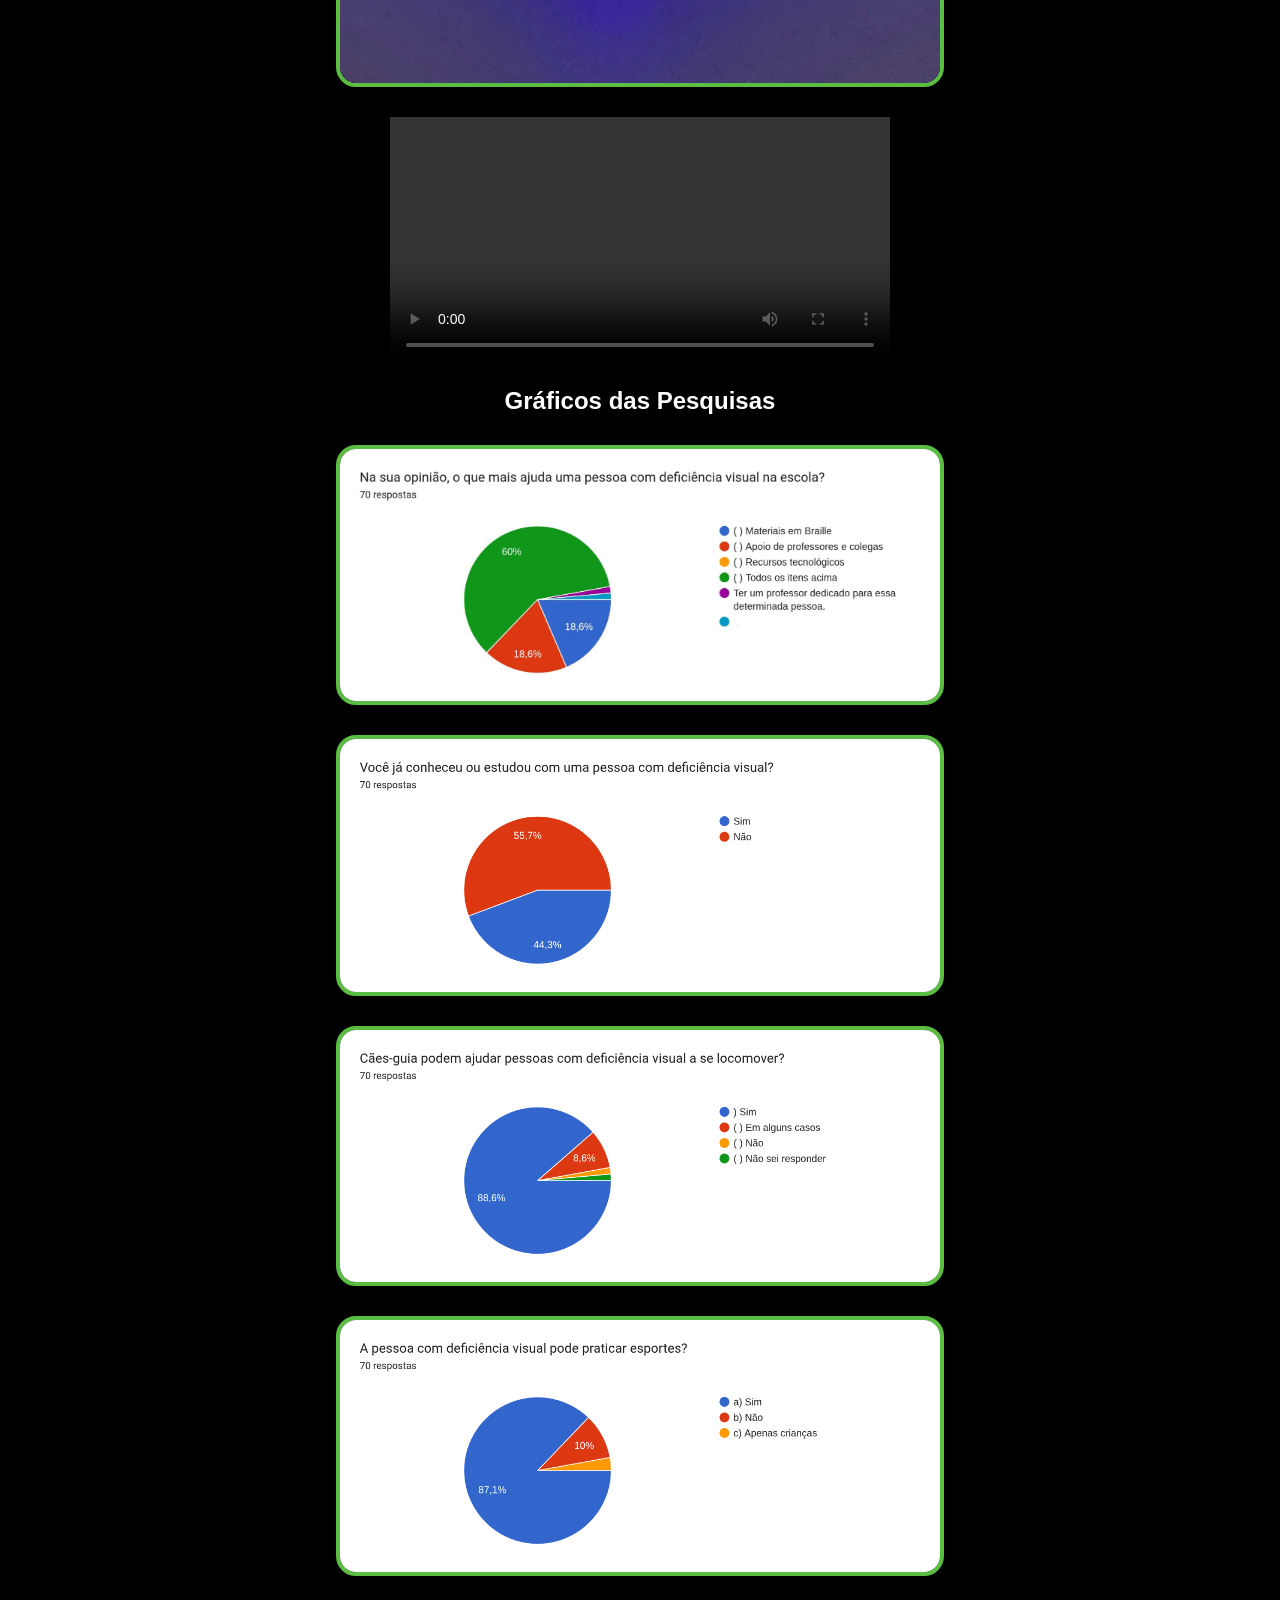
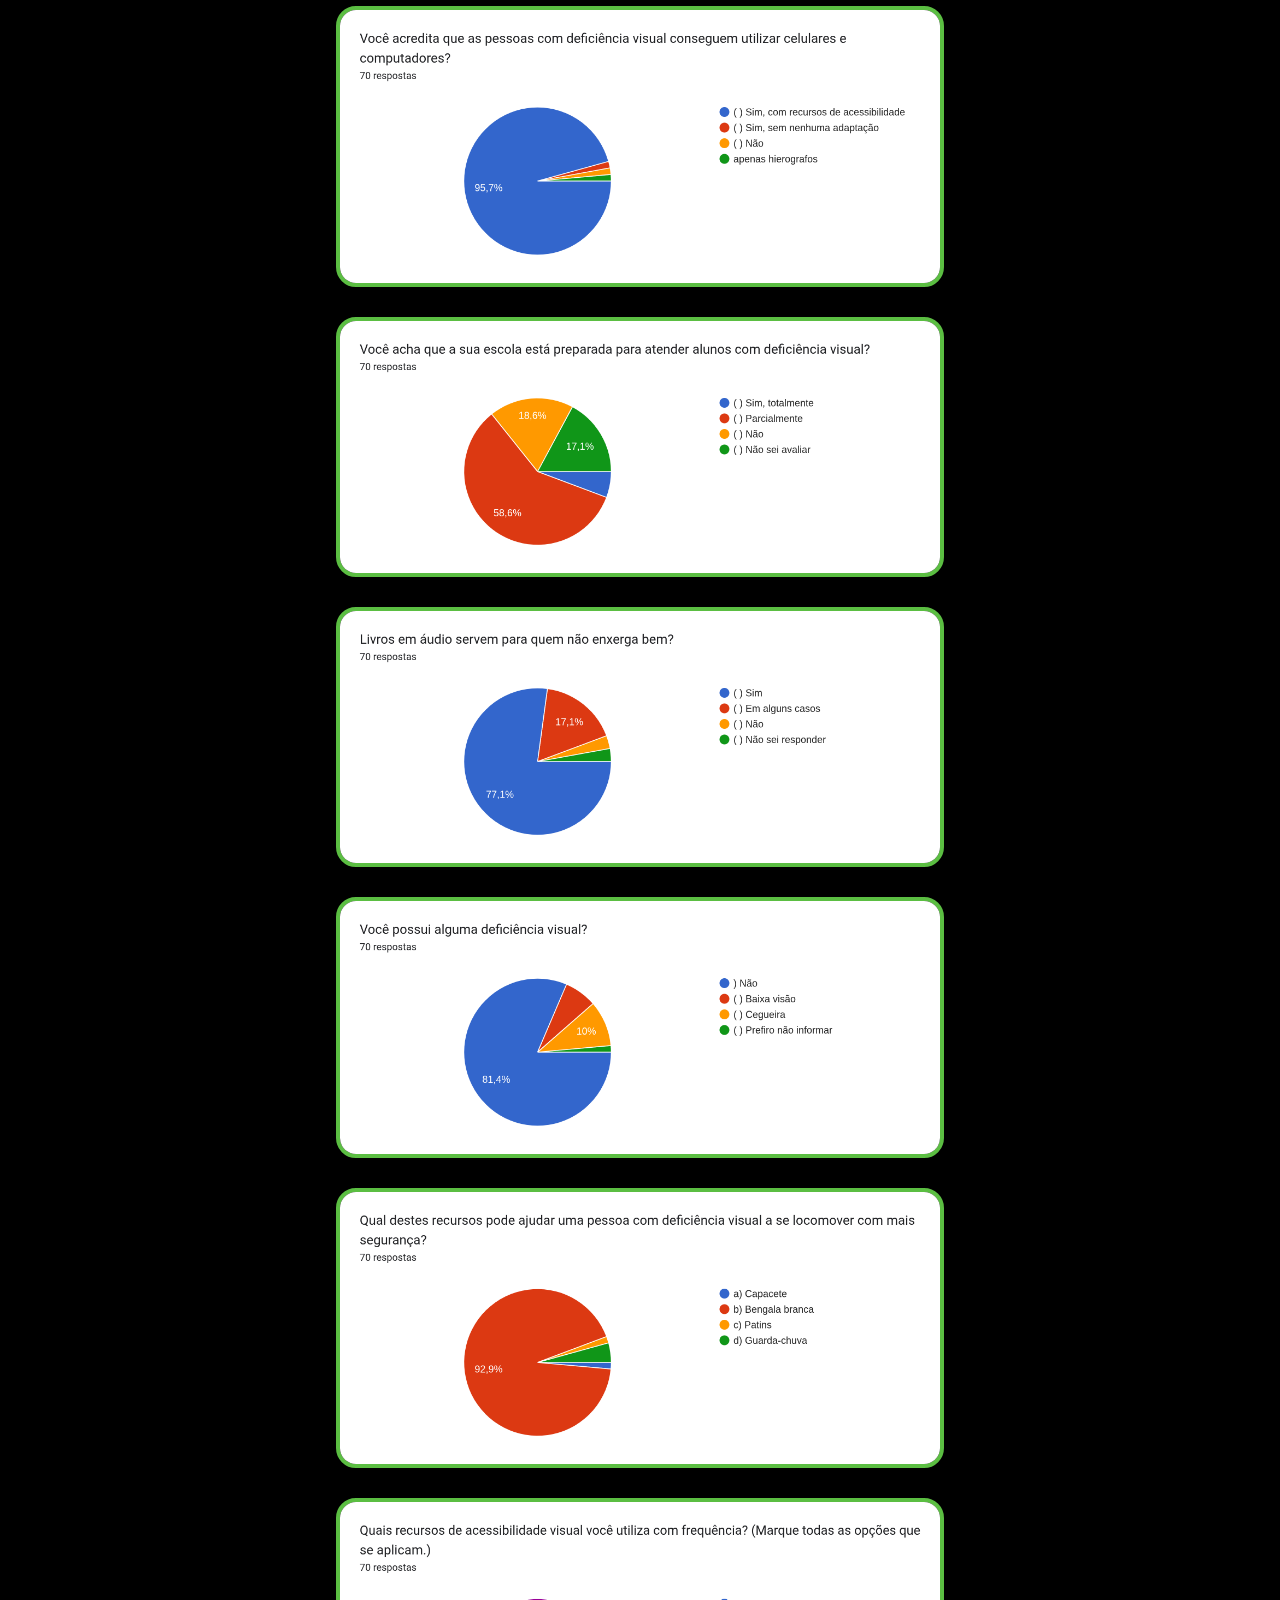
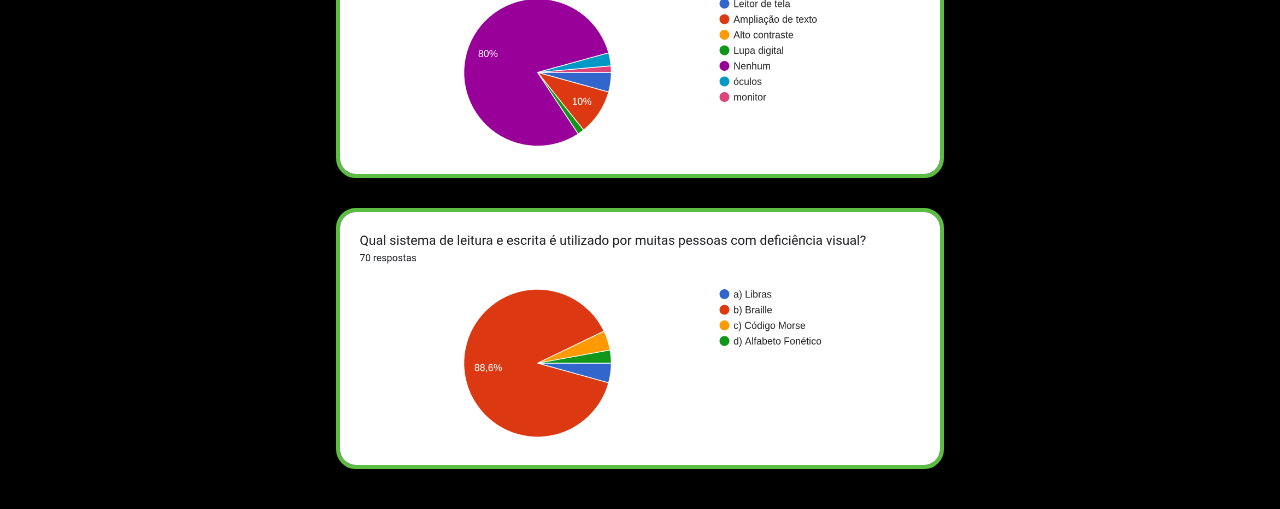
==== commit 0c77cbc0: "2e2e" ====
--- a/index.html
+++ b/index.html
@@ -134,33 +134,51 @@
                 Detector de Presença com Sensor PIR
             </h2>
 
-            <p>
-                <strong>Desafio:</strong> Desenvolver um protótipo com Arduino e Sensor PIR para detectar movimento/presença, acionando sinal luminoso e sonoro — aplicável em automação residencial, segurança e acessibilidade.
-
-                Materiais Utilizados:
-
-                - Placa Arduino Uno R3
-        - 01 Módulo Mini Sensor de Movimento/Presença PIR
-        - 01 LED (5mm)
-        - 01 Buzzer (para aviso sonoro)
-        - Resistor de 220Ω
-        - Jumpers Macho-Macho e Fêmea-Fêmea
-        - Protoboard
-        
-        Montagem das Conexões
-        
-        - Sensor PIR:
-        - VCC → 5V do Arduino
-        - GND → GND do Arduino
-        - OUT → Pino 8
-        - LED: Anodo (+) → Pino 13 | Catodo (-) → GND (via resistor)
-        - Buzzer: Positivo → Pino 7 | Negativo → GND
-            </p>
-
-            <p>
-                <strong>Código de Programação:</strong> arduino
-  
-        /* Projeto: Detector de Presença - Sensor PIR */
+                    <p>
+            Desenvolver um protótipo com Arduino e Sensor PIR para detectar
+            movimento/presença, acionando sinal luminoso e sonoro — aplicável em
+            automação residencial, segurança e acessibilidade.
+        </p>
+
+        <h3>Materiais Utilizados</h3>
+
+        <ul>
+            <li>Placa Arduino Uno R3</li>
+            <li>01 Módulo Mini Sensor de Movimento/Presença PIR</li>
+            <li>01 LED (5mm)</li>
+            <li>01 Buzzer (para aviso sonoro)</li>
+            <li>Resistor de 220Ω</li>
+            <li>Jumpers Macho-Macho e Fêmea-Fêmea</li>
+            <li>Protoboard</li>
+        </ul>
+
+        <h3>Montagem das Conexões</h3>
+
+        <h4>Sensor PIR</h4>
+
+        <ul>
+            <li>VCC → 5V do Arduino</li>
+            <li>GND → GND do Arduino</li>
+            <li>OUT → Pino 8</li>
+        </ul>
+
+        <h4>LED</h4>
+
+        <ul>
+            <li>Ânodo (+) → Pino 13</li>
+            <li>Cátodo (-) → GND (via resistor)</li>
+        </ul>
+
+        <h4>Buzzer</h4>
+
+        <ul>
+            <li>Positivo → Pino 7</li>
+            <li>Negativo → GND</li>
+        </ul>
+
+        <h3>Código de Programação</h3>
+
+        <pre><code>// Projeto: Detector de Presença - Sensor PIR
 
         // Definir pinos
         const int Pino_Sensor = 8;
@@ -168,38 +186,41 @@
         const int Pino_Buzzer = 7;
 
         void setup() {
-        // Configurar pinos
-        pinMode(Pino_Sensor, INPUT);
-        pinMode(Pino_LED, OUTPUT);
-        pinMode(Pino_Buzzer, OUTPUT);
+            // Configurar pinos
+            pinMode(Pino_Sensor, INPUT);
+            pinMode(Pino_LED, OUTPUT);
+            pinMode(Pino_Buzzer, OUTPUT);
         }
 
         void loop() {
-        // Verificar se detectou movimento/presença
-        if (digitalRead(Pino_Sensor) == HIGH) {
-            // Acionar LED e som
-            digitalWrite(Pino_LED, HIGH);
-            tone(Pino_Buzzer, 1000); // Som de 1000Hz
-            delay(5000); // Permanecer aceso por 5 segundos
-            noTone(Pino_Buzzer);
-        } 
-        else {
-            // Desligar quando não houver movimento
-            digitalWrite(Pino_LED, LOW);
-        }
-        delay(100); // Pequena pausa
-        }
-
-            </p>
+            // Verificar se detectou movimento/presença
+            if (digitalRead(Pino_Sensor) == HIGH) {
+
+                // Acionar LED e som
+                digitalWrite(Pino_LED, HIGH);
+                tone(Pino_Buzzer, 1000); // Som de 1000Hz
+
+                delay(5000); // Permanecer aceso por 5 segundos
+
+                noTone(Pino_Buzzer);
+            } 
+            else {
+
+                // Desligar quando não houver movimento
+                digitalWrite(Pino_LED, LOW);
+            }
+
+            delay(100); // Pequena pausa
+        }</code></pre>
         <p>
          <strong>Explicação do Funcionamento:</strong> O Sensor PIR (Infravermelho Passivo) funciona detectando a radiação infravermelha emitida por corpos quentes (como seres humanos). Ele capta a diferença de temperatura na área monitorada:
+        <br>
+        - Quando detecta presença/movimento: envia sinal para o Arduino → acende o LED e ativa o buzzer por 5 segundos. <br>
+        - Quando não detecta: mantém LED e som desligados, economizando energia. <br>
         
-        - Quando detecta presença/movimento: envia sinal para o Arduino → acende o LED e ativa o buzzer por 5 segundos.
-        - Quando não detecta: mantém LED e som desligados, economizando energia.
-        
-        É um dispositivo simples, barato e eficaz — usado em luzes automáticas, alarmes e segurança!
-
-         <strong>Resultado Final:</strong> O protótipo funciona perfeitamente: ao passar na frente do sensor, ele identifica a presença e avisa com luz e som. Cumpre o objetivo de aplicar conceitos de eletrônica e programação com o sensor estudado na aula, desenvolvendo pensamento lógico e habilidades de robótica.
+        É um dispositivo simples, barato e eficaz — usado em luzes automáticas, alarmes e segurança! <br>
+
+         <strong>Resultado Final:</strong>  O protótipo funciona perfeitamente: ao passar na frente do sensor, ele identifica a presença e avisa com luz e som. Cumpre o objetivo de aplicar conceitos de eletrônica e programação com o sensor estudado na aula, desenvolvendo pensamento lógico e habilidades de robótica.
             </p>
 
 
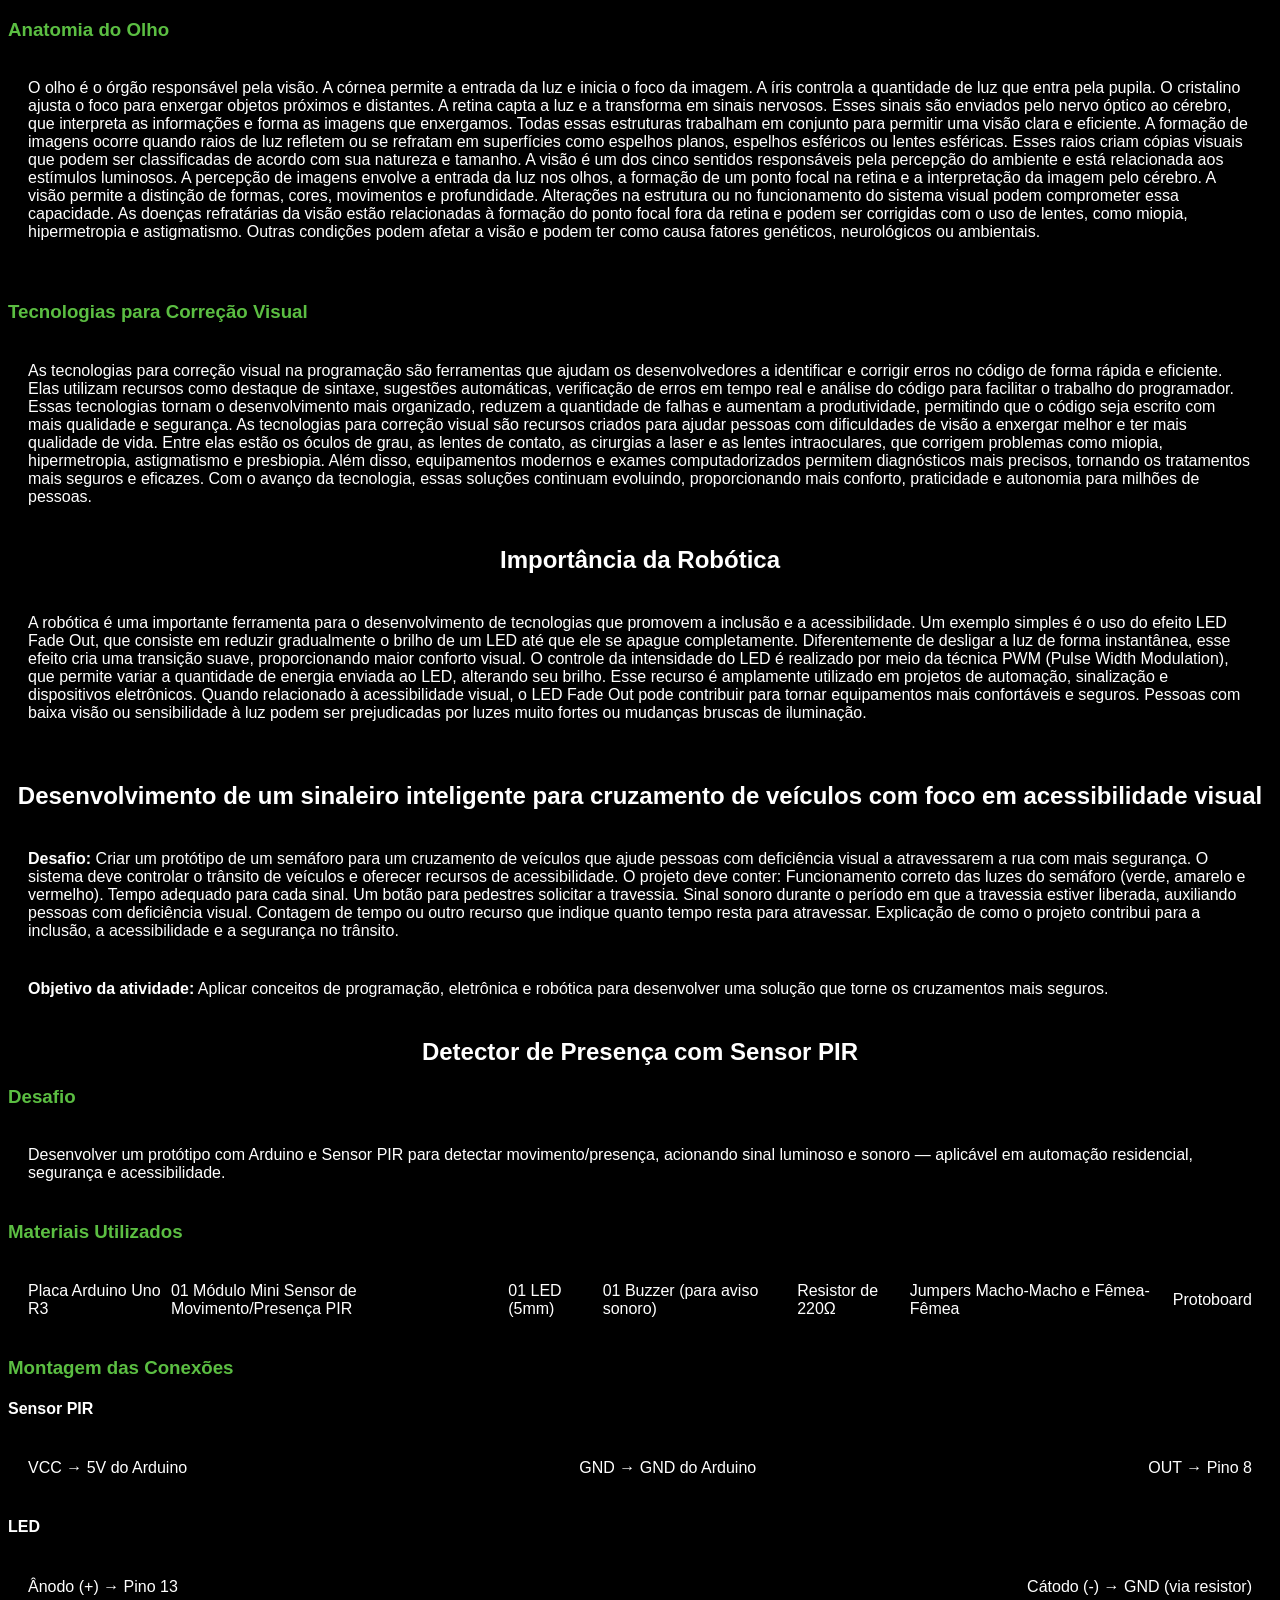
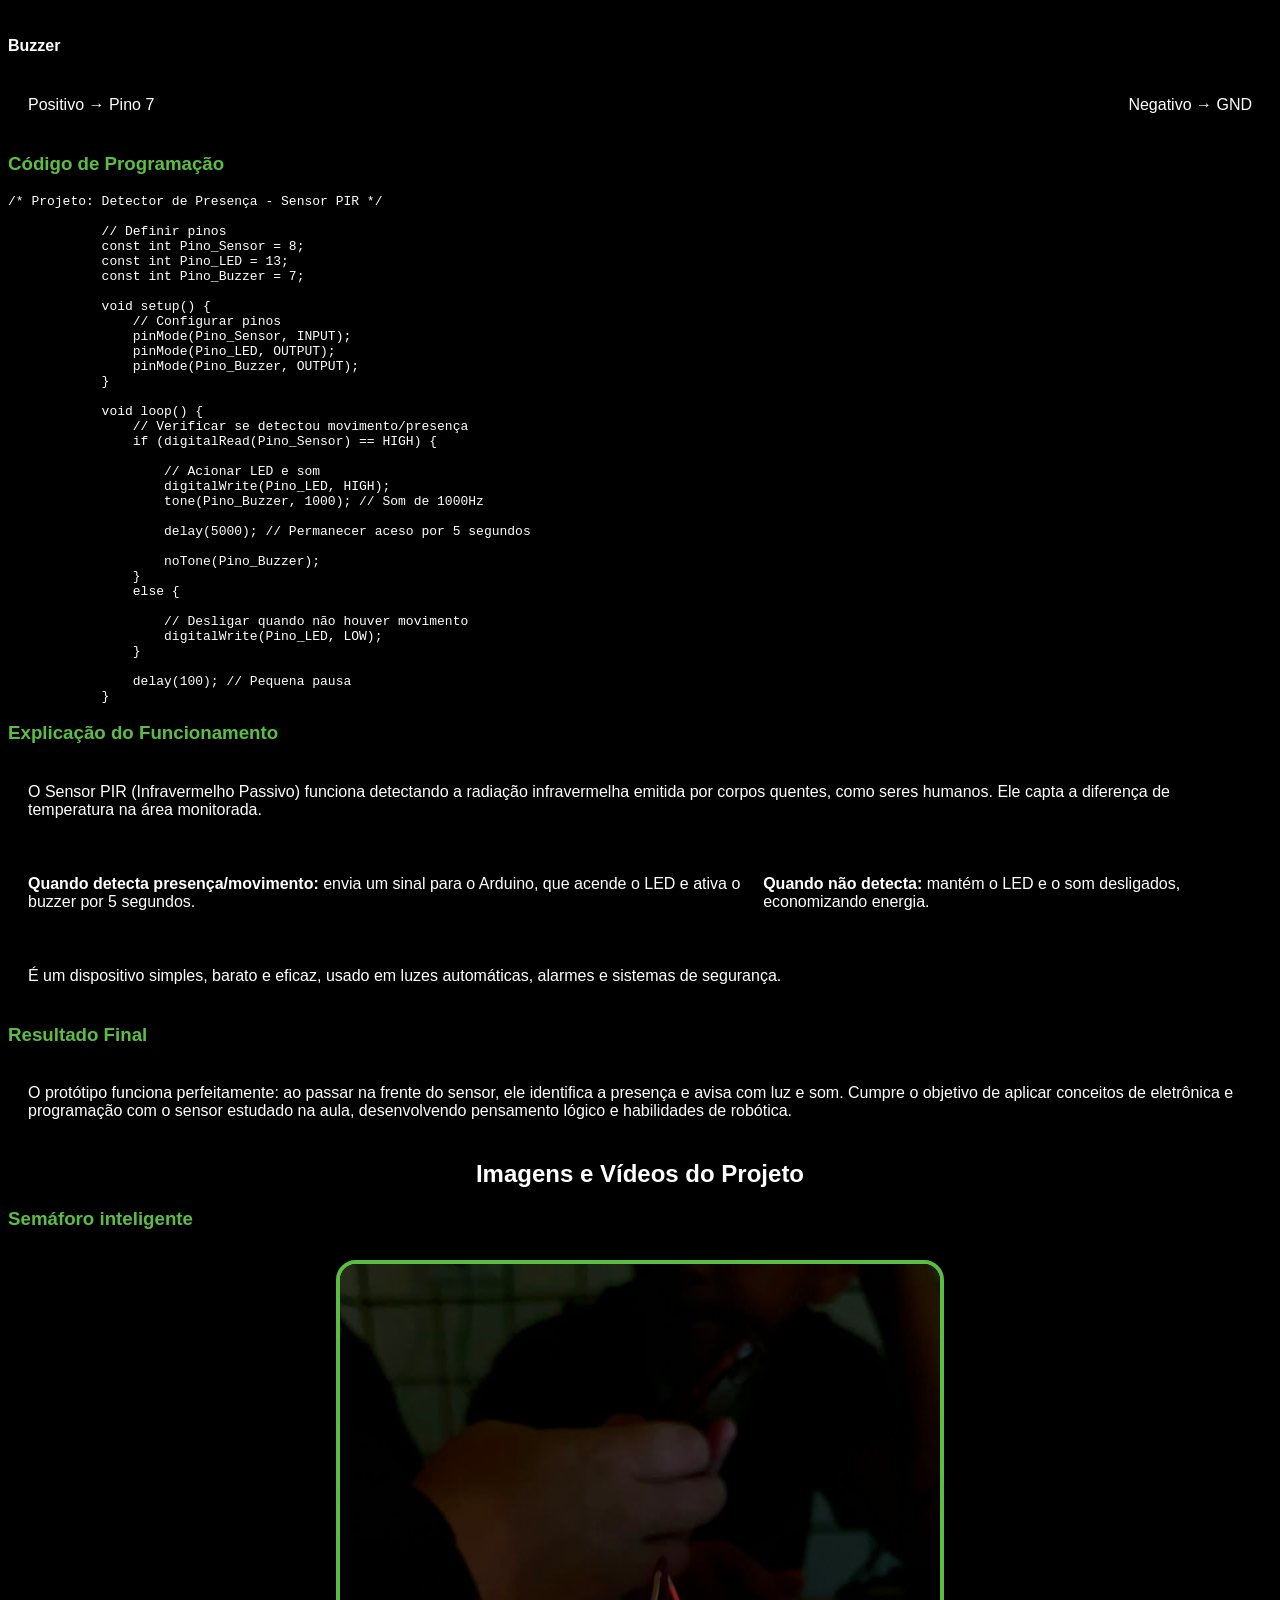
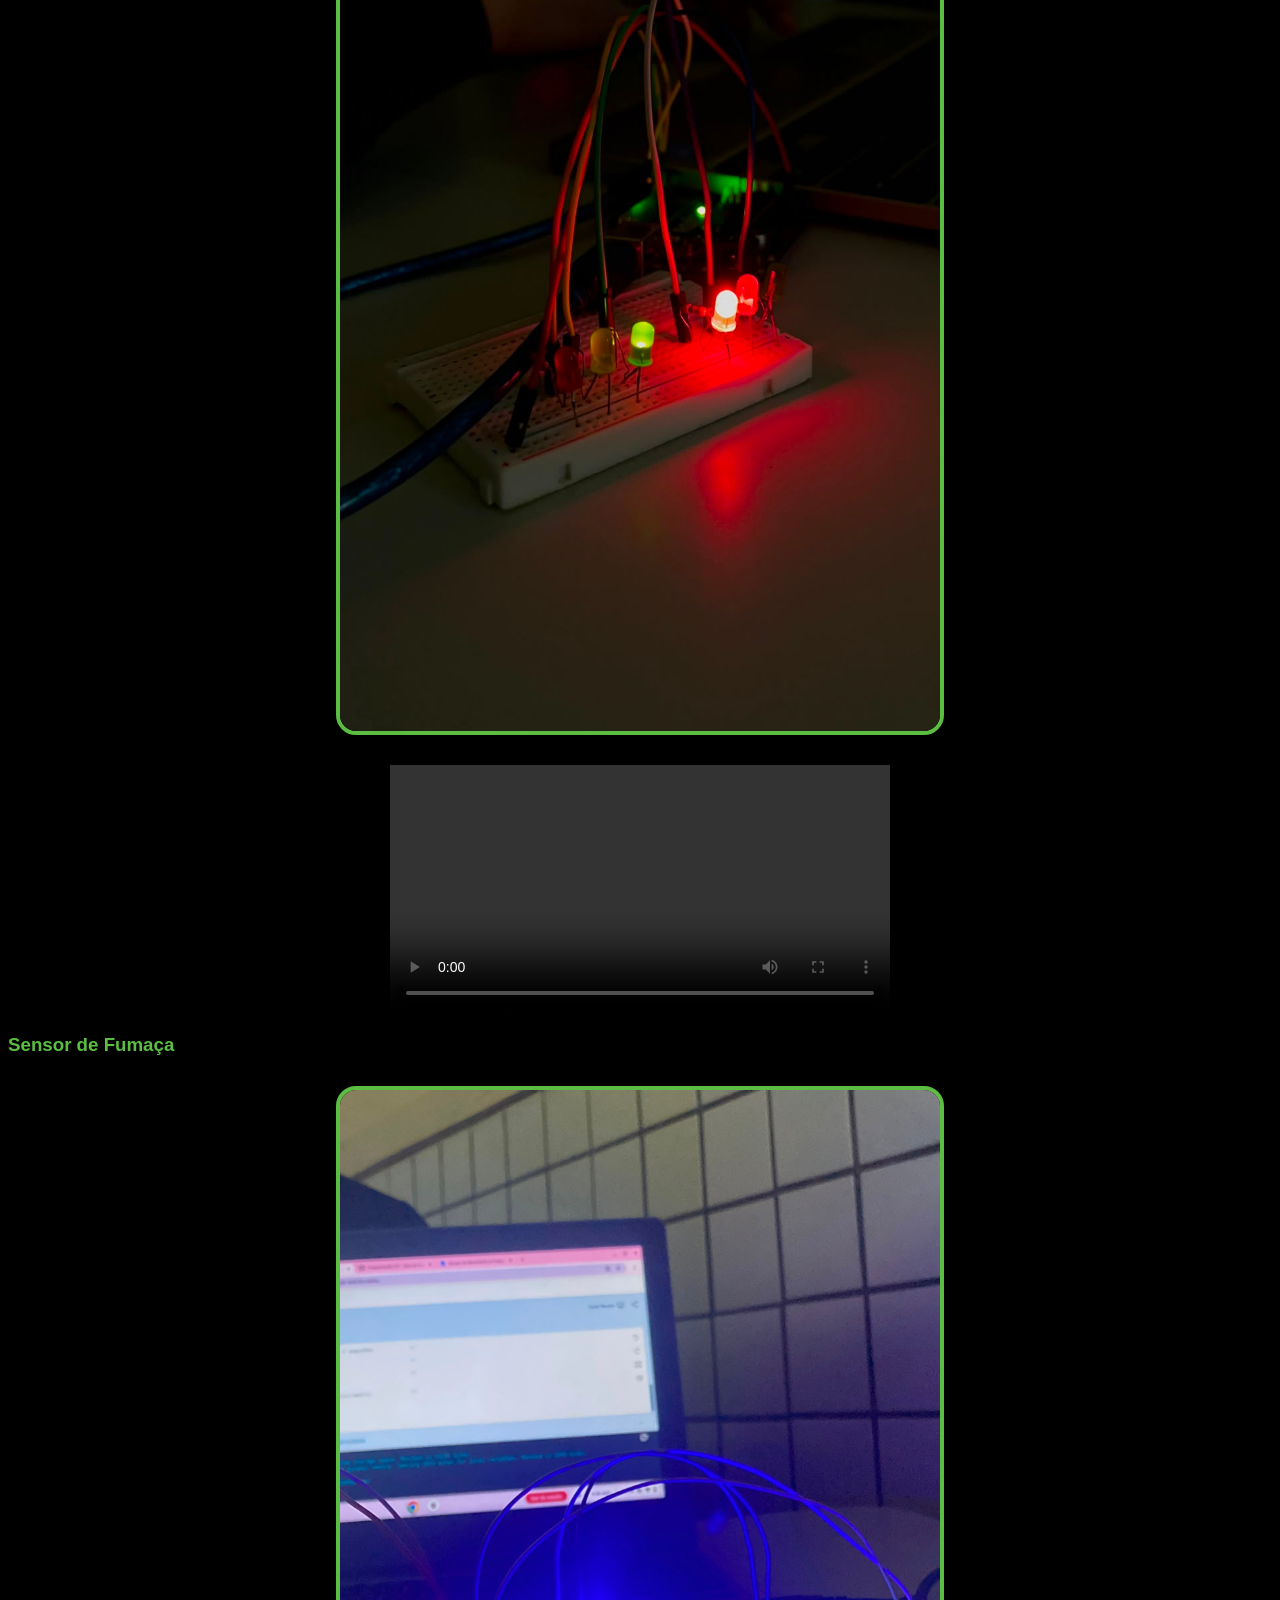
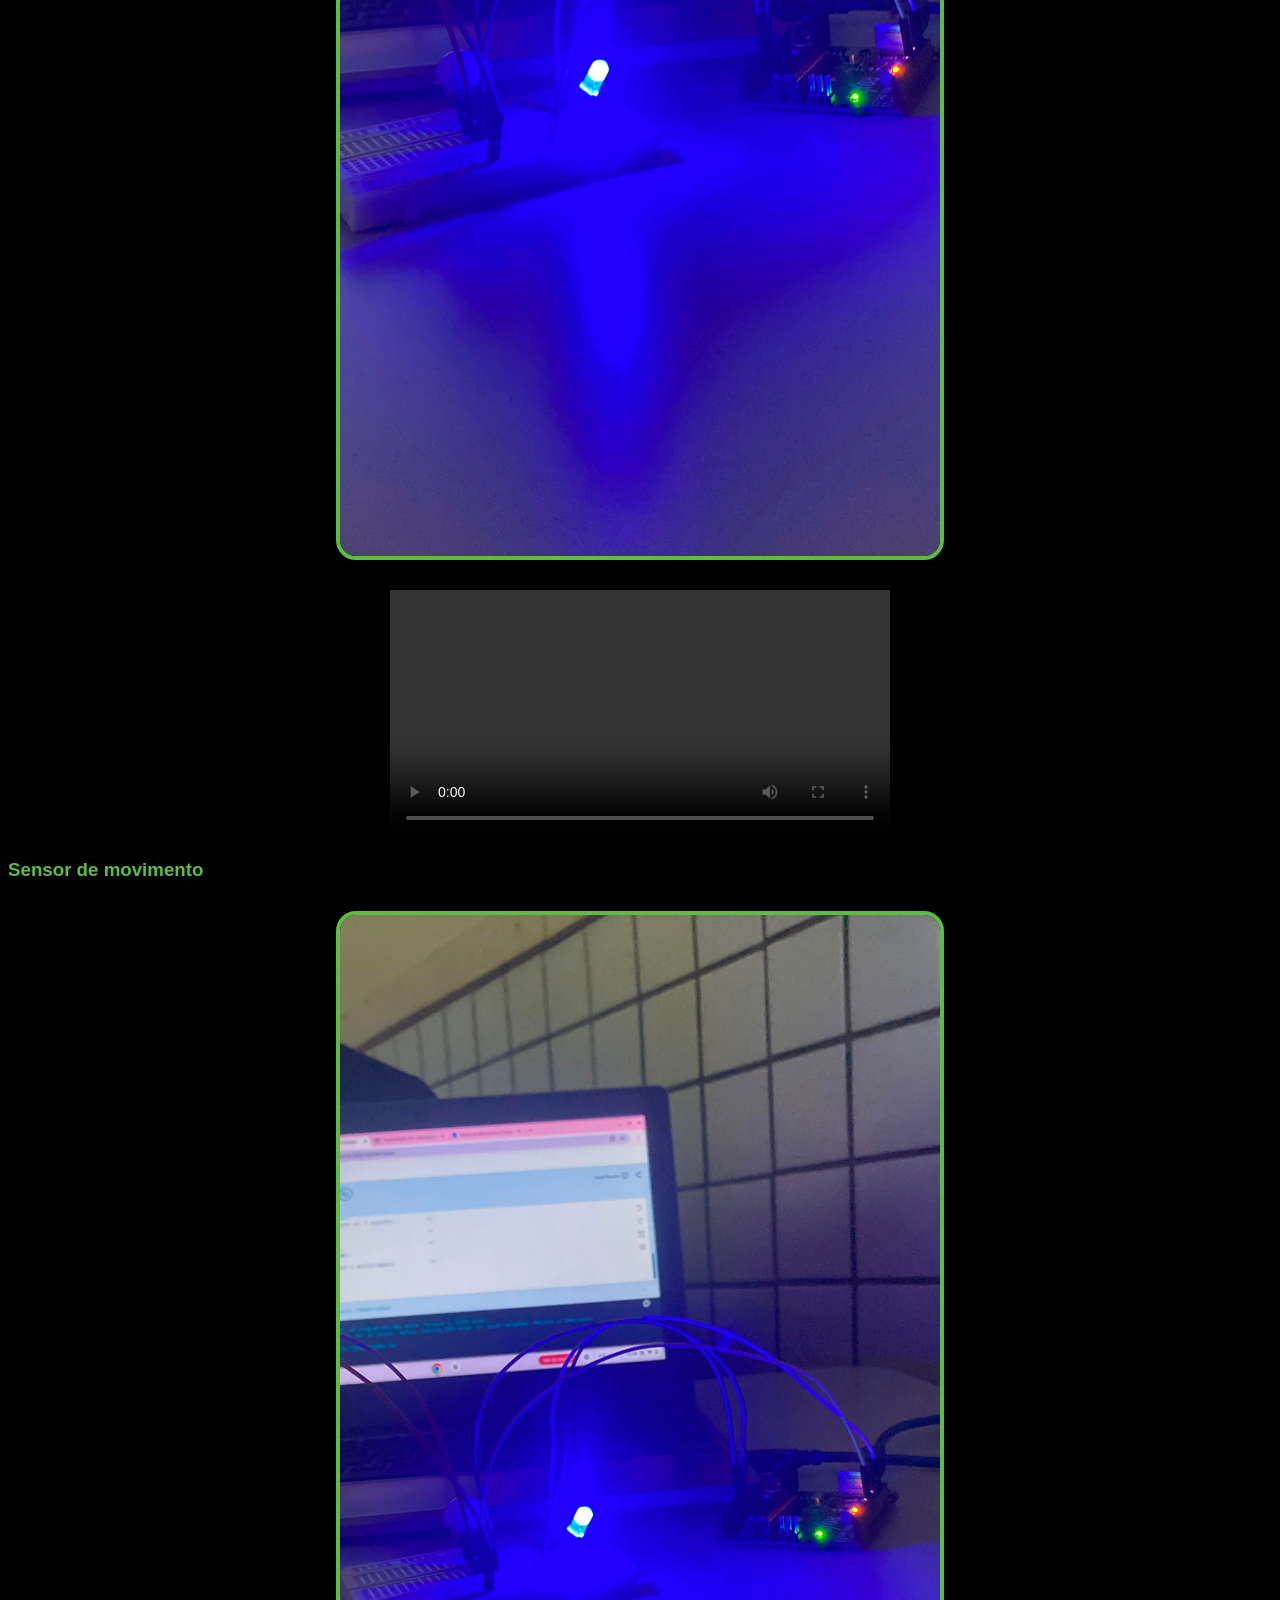
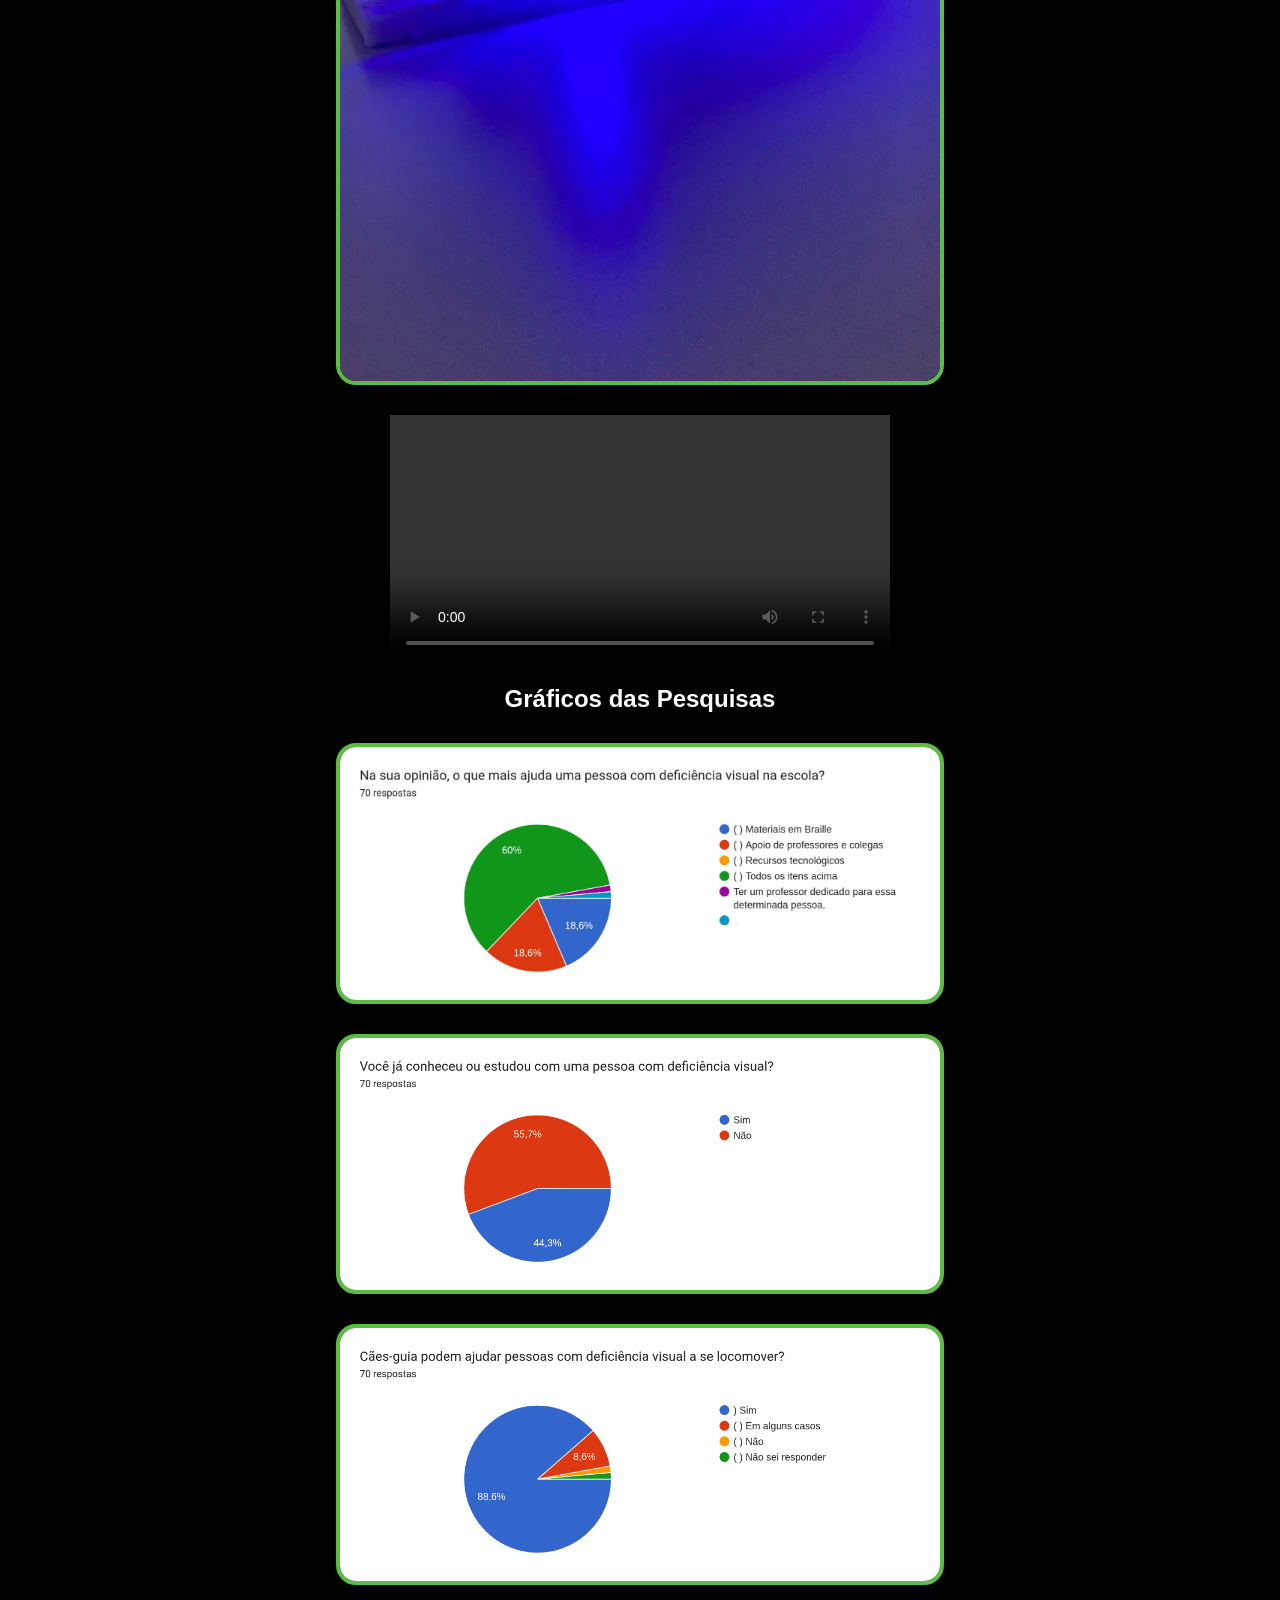
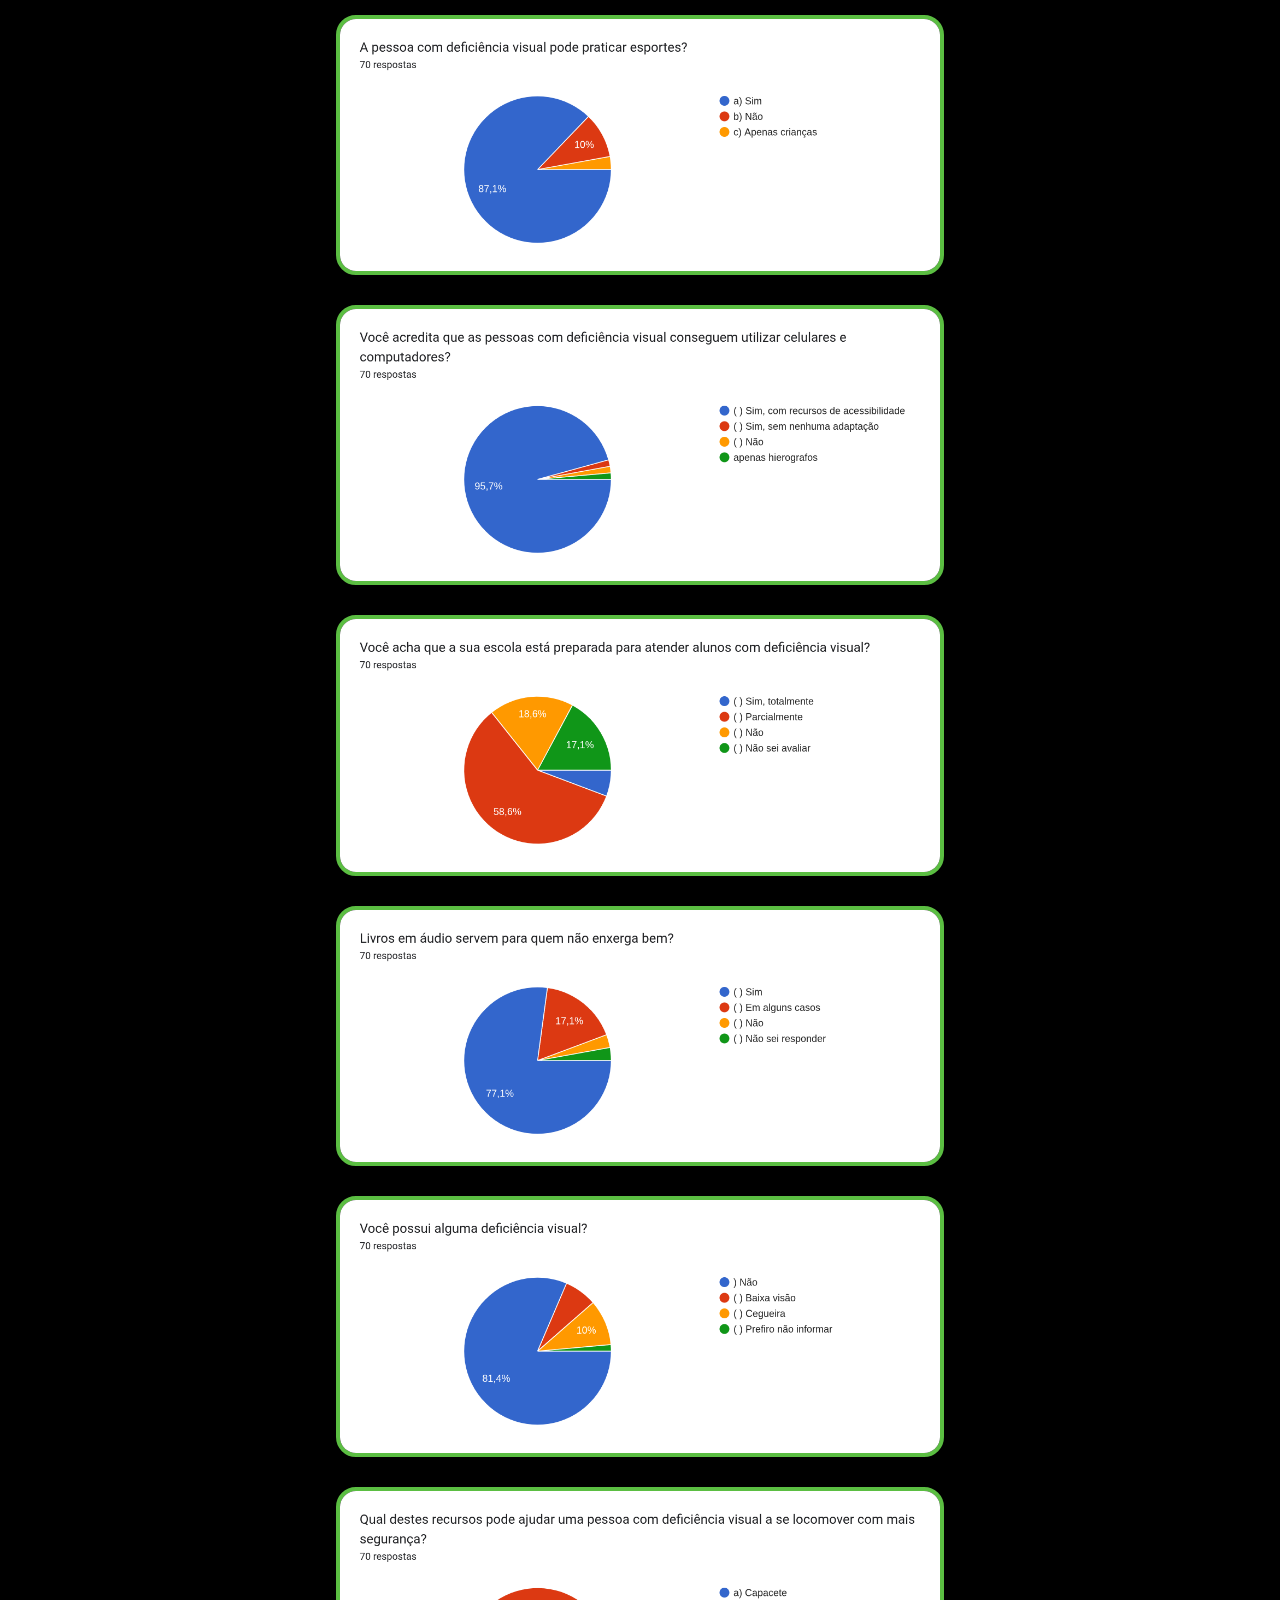
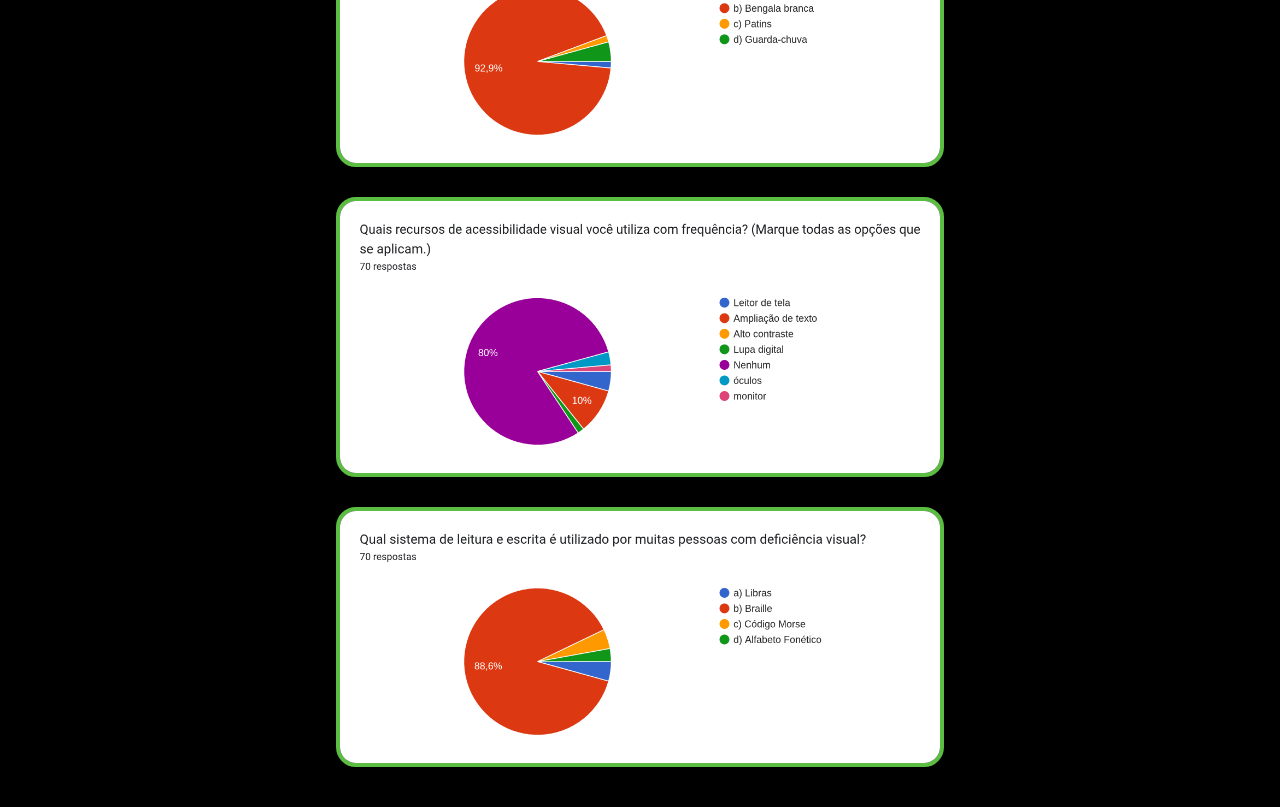
==== commit e8c43467: "wwww" ====
--- a/index.html
+++ b/index.html
@@ -130,97 +130,123 @@
                 para desenvolver uma solução que torne os cruzamentos mais seguros.
             </p>
 
-              <h2>
-                Detector de Presença com Sensor PIR
-            </h2>
-
-                    <p>
-            Desenvolver um protótipo com Arduino e Sensor PIR para detectar
-            movimento/presença, acionando sinal luminoso e sonoro — aplicável em
-            automação residencial, segurança e acessibilidade.
-        </p>
-
-        <h3>Materiais Utilizados</h3>
-
-        <ul>
-            <li>Placa Arduino Uno R3</li>
-            <li>01 Módulo Mini Sensor de Movimento/Presença PIR</li>
-            <li>01 LED (5mm)</li>
-            <li>01 Buzzer (para aviso sonoro)</li>
-            <li>Resistor de 220Ω</li>
-            <li>Jumpers Macho-Macho e Fêmea-Fêmea</li>
-            <li>Protoboard</li>
-        </ul>
-
-        <h3>Montagem das Conexões</h3>
-
-        <h4>Sensor PIR</h4>
-
-        <ul>
-            <li>VCC → 5V do Arduino</li>
-            <li>GND → GND do Arduino</li>
-            <li>OUT → Pino 8</li>
-        </ul>
-
-        <h4>LED</h4>
-
-        <ul>
-            <li>Ânodo (+) → Pino 13</li>
-            <li>Cátodo (-) → GND (via resistor)</li>
-        </ul>
-
-        <h4>Buzzer</h4>
-
-        <ul>
-            <li>Positivo → Pino 7</li>
-            <li>Negativo → GND</li>
-        </ul>
-
-        <h3>Código de Programação</h3>
-
-        <pre><code>// Projeto: Detector de Presença - Sensor PIR
-
-        // Definir pinos
-        const int Pino_Sensor = 8;
-        const int Pino_LED = 13;
-        const int Pino_Buzzer = 7;
-
-        void setup() {
-            // Configurar pinos
-            pinMode(Pino_Sensor, INPUT);
-            pinMode(Pino_LED, OUTPUT);
-            pinMode(Pino_Buzzer, OUTPUT);
-        }
-
-        void loop() {
-            // Verificar se detectou movimento/presença
-            if (digitalRead(Pino_Sensor) == HIGH) {
-
-                // Acionar LED e som
-                digitalWrite(Pino_LED, HIGH);
-                tone(Pino_Buzzer, 1000); // Som de 1000Hz
-
-                delay(5000); // Permanecer aceso por 5 segundos
-
-                noTone(Pino_Buzzer);
-            } 
-            else {
-
-                // Desligar quando não houver movimento
-                digitalWrite(Pino_LED, LOW);
+              <h2>Detector de Presença com Sensor PIR</h2>
+
+            <h3>Desafio</h3>
+
+            <p>
+                Desenvolver um protótipo com Arduino e Sensor PIR para detectar
+                movimento/presença, acionando sinal luminoso e sonoro — aplicável em
+                automação residencial, segurança e acessibilidade.
+            </p>
+
+            <h3>Materiais Utilizados</h3>
+
+            <ul>
+                <li>Placa Arduino Uno R3</li>
+                <li>01 Módulo Mini Sensor de Movimento/Presença PIR</li>
+                <li>01 LED (5mm)</li>
+                <li>01 Buzzer (para aviso sonoro)</li>
+                <li>Resistor de 220Ω</li>
+                <li>Jumpers Macho-Macho e Fêmea-Fêmea</li>
+                <li>Protoboard</li>
+            </ul>
+
+            <h3>Montagem das Conexões</h3>
+
+            <h4>Sensor PIR</h4>
+
+            <ul>
+                <li>VCC → 5V do Arduino</li>
+                <li>GND → GND do Arduino</li>
+                <li>OUT → Pino 8</li>
+            </ul>
+
+            <h4>LED</h4>
+
+            <ul>
+                <li>Ânodo (+) → Pino 13</li>
+                <li>Cátodo (-) → GND (via resistor)</li>
+            </ul>
+
+            <h4>Buzzer</h4>
+
+            <ul>
+                <li>Positivo → Pino 7</li>
+                <li>Negativo → GND</li>
+            </ul>
+
+            <h3>Código de Programação</h3>
+
+            <pre><code>/* Projeto: Detector de Presença - Sensor PIR */
+
+            // Definir pinos
+            const int Pino_Sensor = 8;
+            const int Pino_LED = 13;
+            const int Pino_Buzzer = 7;
+
+            void setup() {
+                // Configurar pinos
+                pinMode(Pino_Sensor, INPUT);
+                pinMode(Pino_LED, OUTPUT);
+                pinMode(Pino_Buzzer, OUTPUT);
             }
 
-            delay(100); // Pequena pausa
-        }</code></pre>
-        <p>
-         <strong>Explicação do Funcionamento:</strong> O Sensor PIR (Infravermelho Passivo) funciona detectando a radiação infravermelha emitida por corpos quentes (como seres humanos). Ele capta a diferença de temperatura na área monitorada:
-        <br>
-        - Quando detecta presença/movimento: envia sinal para o Arduino → acende o LED e ativa o buzzer por 5 segundos. <br>
-        - Quando não detecta: mantém LED e som desligados, economizando energia. <br>
-        
-        É um dispositivo simples, barato e eficaz — usado em luzes automáticas, alarmes e segurança! <br>
-
-         <strong>Resultado Final:</strong>  O protótipo funciona perfeitamente: ao passar na frente do sensor, ele identifica a presença e avisa com luz e som. Cumpre o objetivo de aplicar conceitos de eletrônica e programação com o sensor estudado na aula, desenvolvendo pensamento lógico e habilidades de robótica.
+            void loop() {
+                // Verificar se detectou movimento/presença
+                if (digitalRead(Pino_Sensor) == HIGH) {
+
+                    // Acionar LED e som
+                    digitalWrite(Pino_LED, HIGH);
+                    tone(Pino_Buzzer, 1000); // Som de 1000Hz
+
+                    delay(5000); // Permanecer aceso por 5 segundos
+
+                    noTone(Pino_Buzzer);
+                } 
+                else {
+
+                    // Desligar quando não houver movimento
+                    digitalWrite(Pino_LED, LOW);
+                }
+
+                delay(100); // Pequena pausa
+            }</code></pre>
+
+            <h3>Explicação do Funcionamento</h3>
+
+            <p>
+                O Sensor PIR (Infravermelho Passivo) funciona detectando a radiação
+                infravermelha emitida por corpos quentes, como seres humanos.
+                Ele capta a diferença de temperatura na área monitorada.
+            </p>
+
+            <ul>
+                <li>
+                    <strong>Quando detecta presença/movimento:</strong>
+                    envia um sinal para o Arduino, que acende o LED e ativa o buzzer
+                    por 5 segundos.
+                </li>
+
+                <li>
+                    <strong>Quando não detecta:</strong>
+                    mantém o LED e o som desligados, economizando energia.
+                </li>
+            </ul>
+
+            <p>
+                É um dispositivo simples, barato e eficaz, usado em luzes automáticas,
+                alarmes e sistemas de segurança.
+            </p>
+
+            <h3>Resultado Final</h3>
+
+            <p>
+                O protótipo funciona perfeitamente: ao passar na frente do sensor,
+                ele identifica a presença e avisa com luz e som.
+                Cumpre o objetivo de aplicar conceitos de eletrônica e programação
+                com o sensor estudado na aula, desenvolvendo pensamento lógico e
+                habilidades de robótica.
             </p>
 
 
